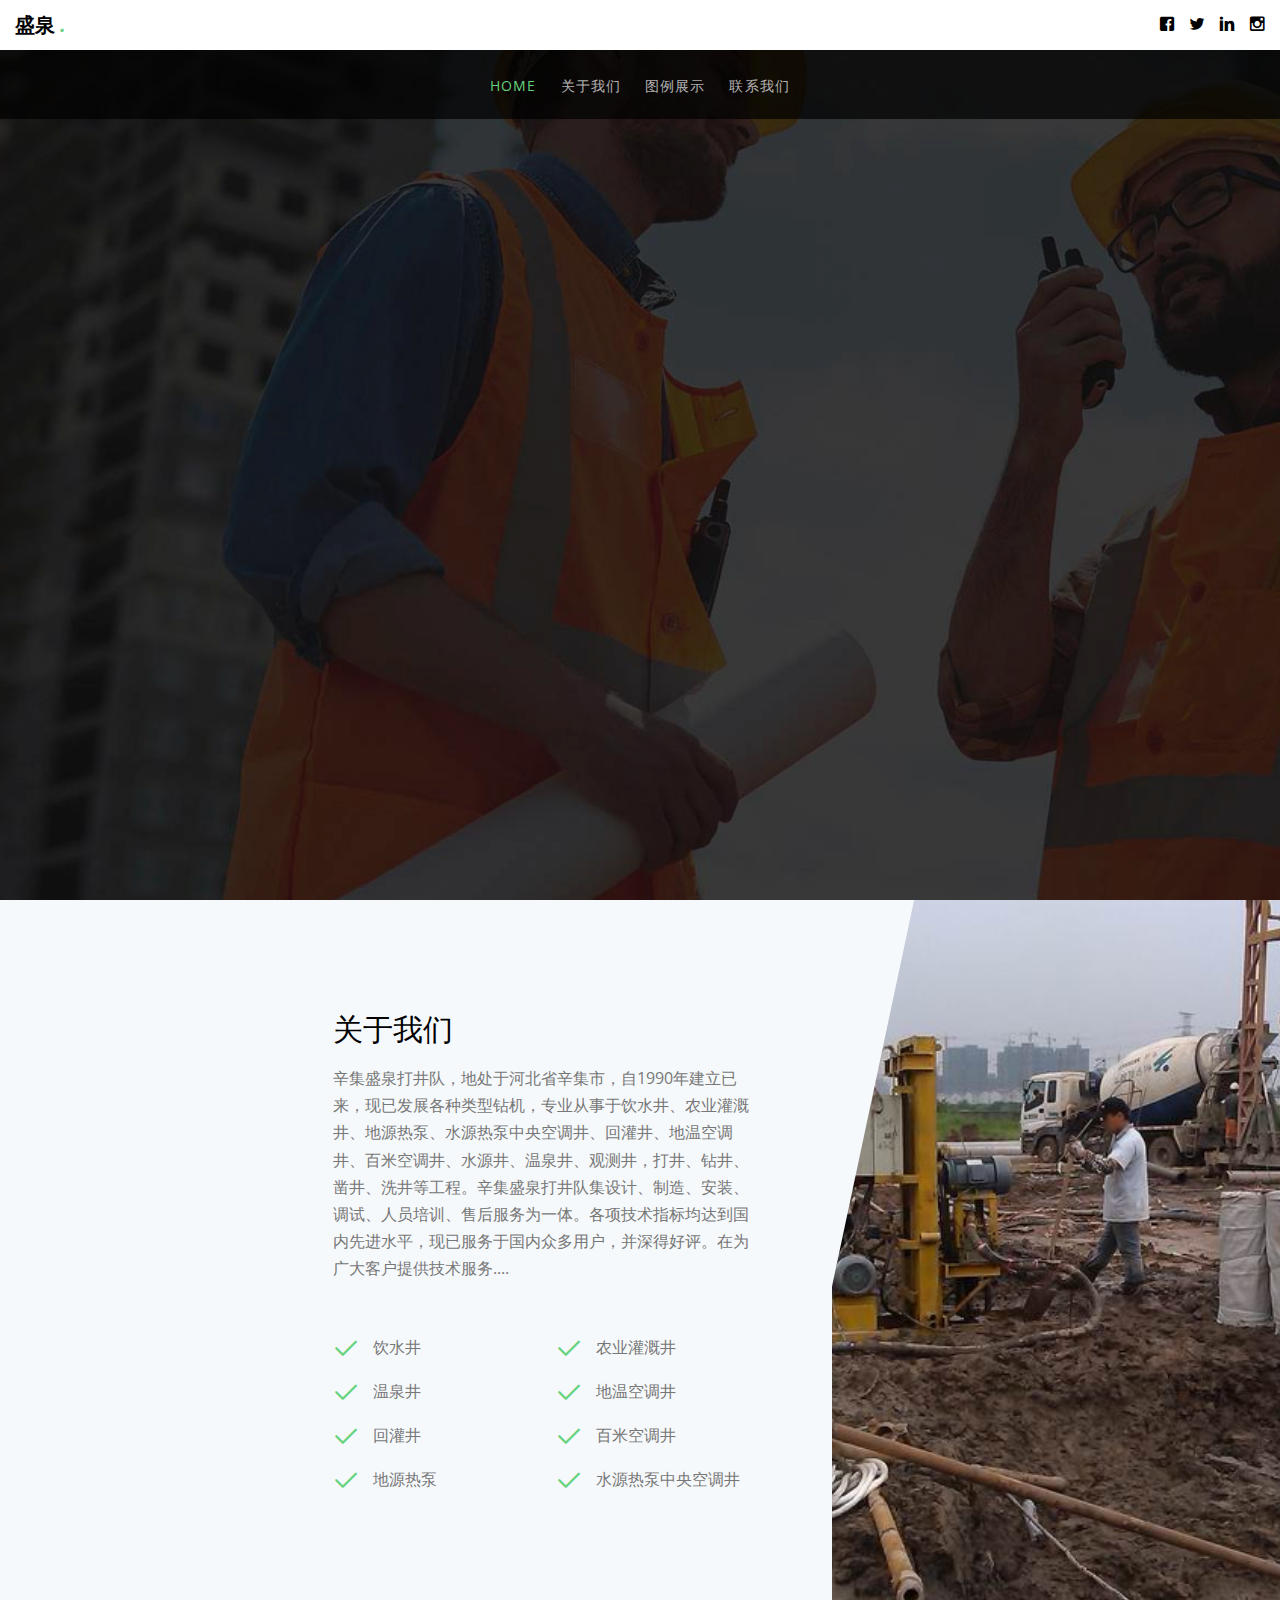
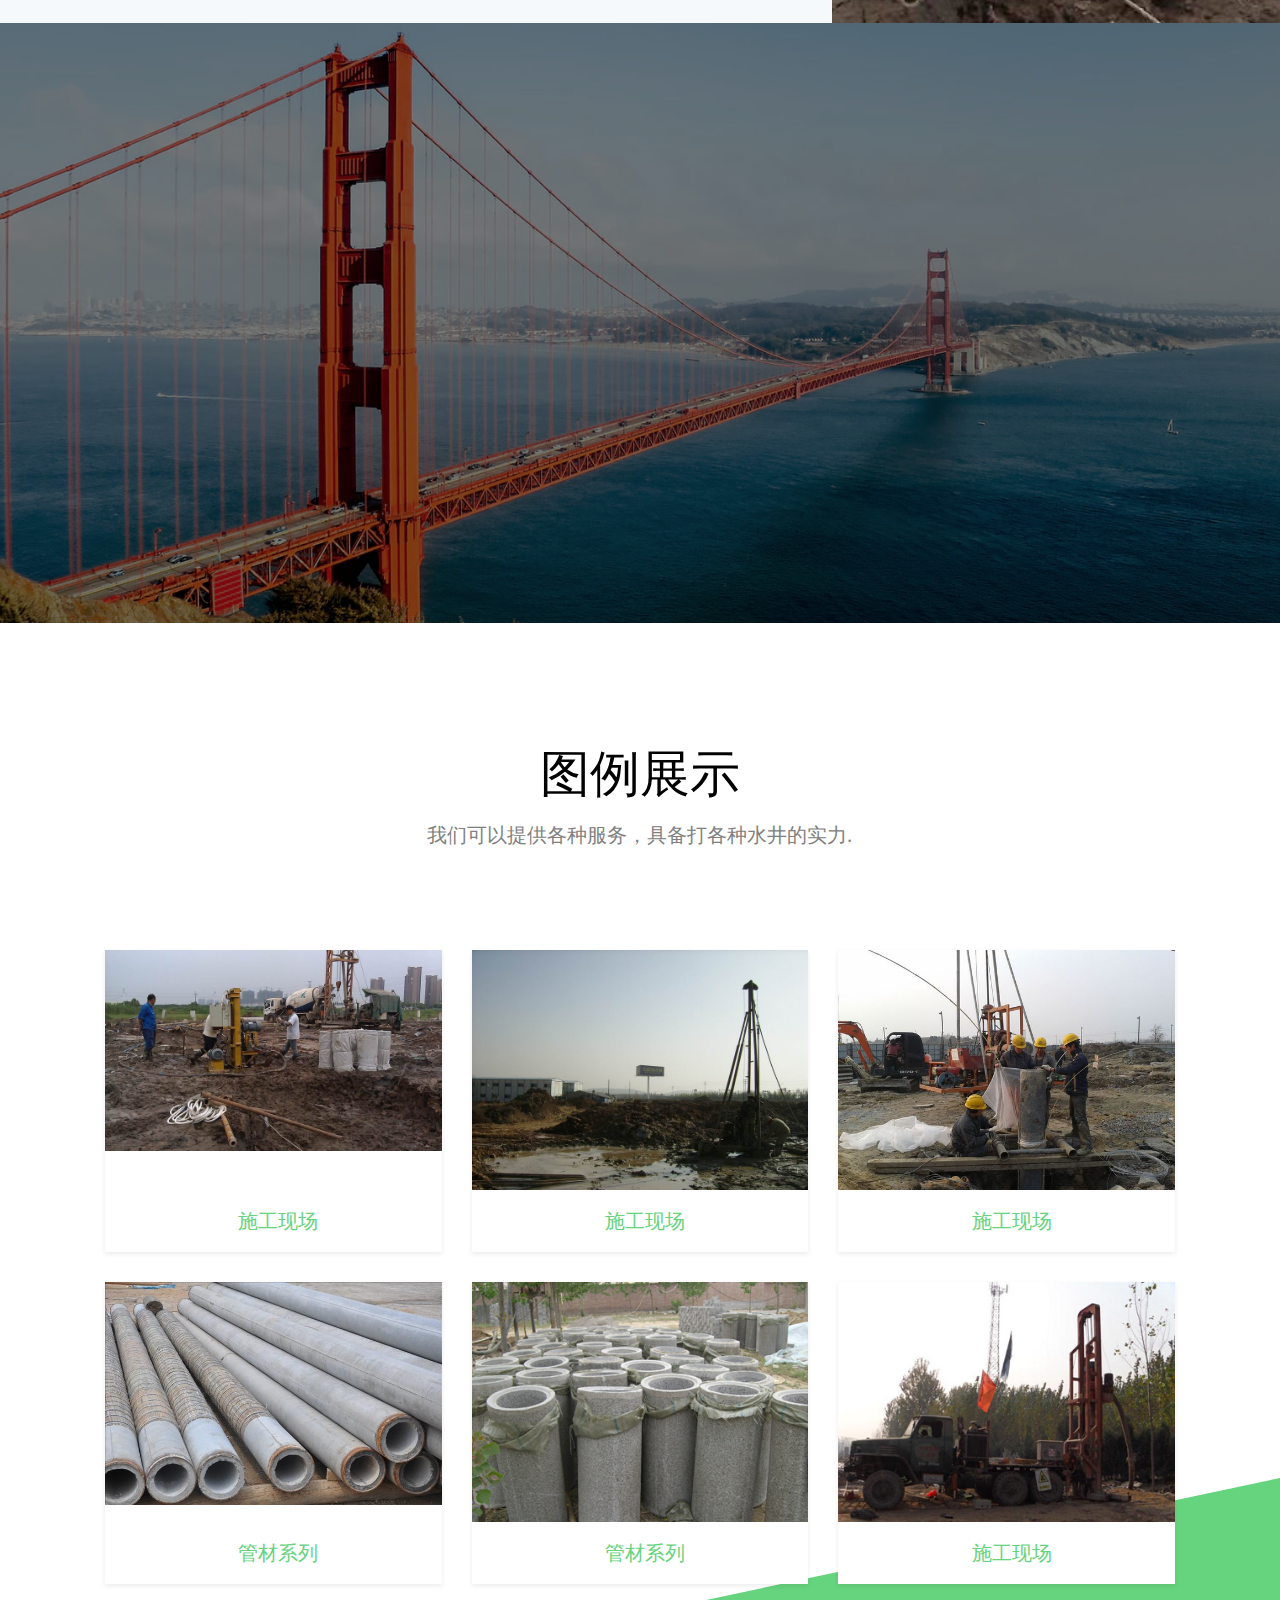
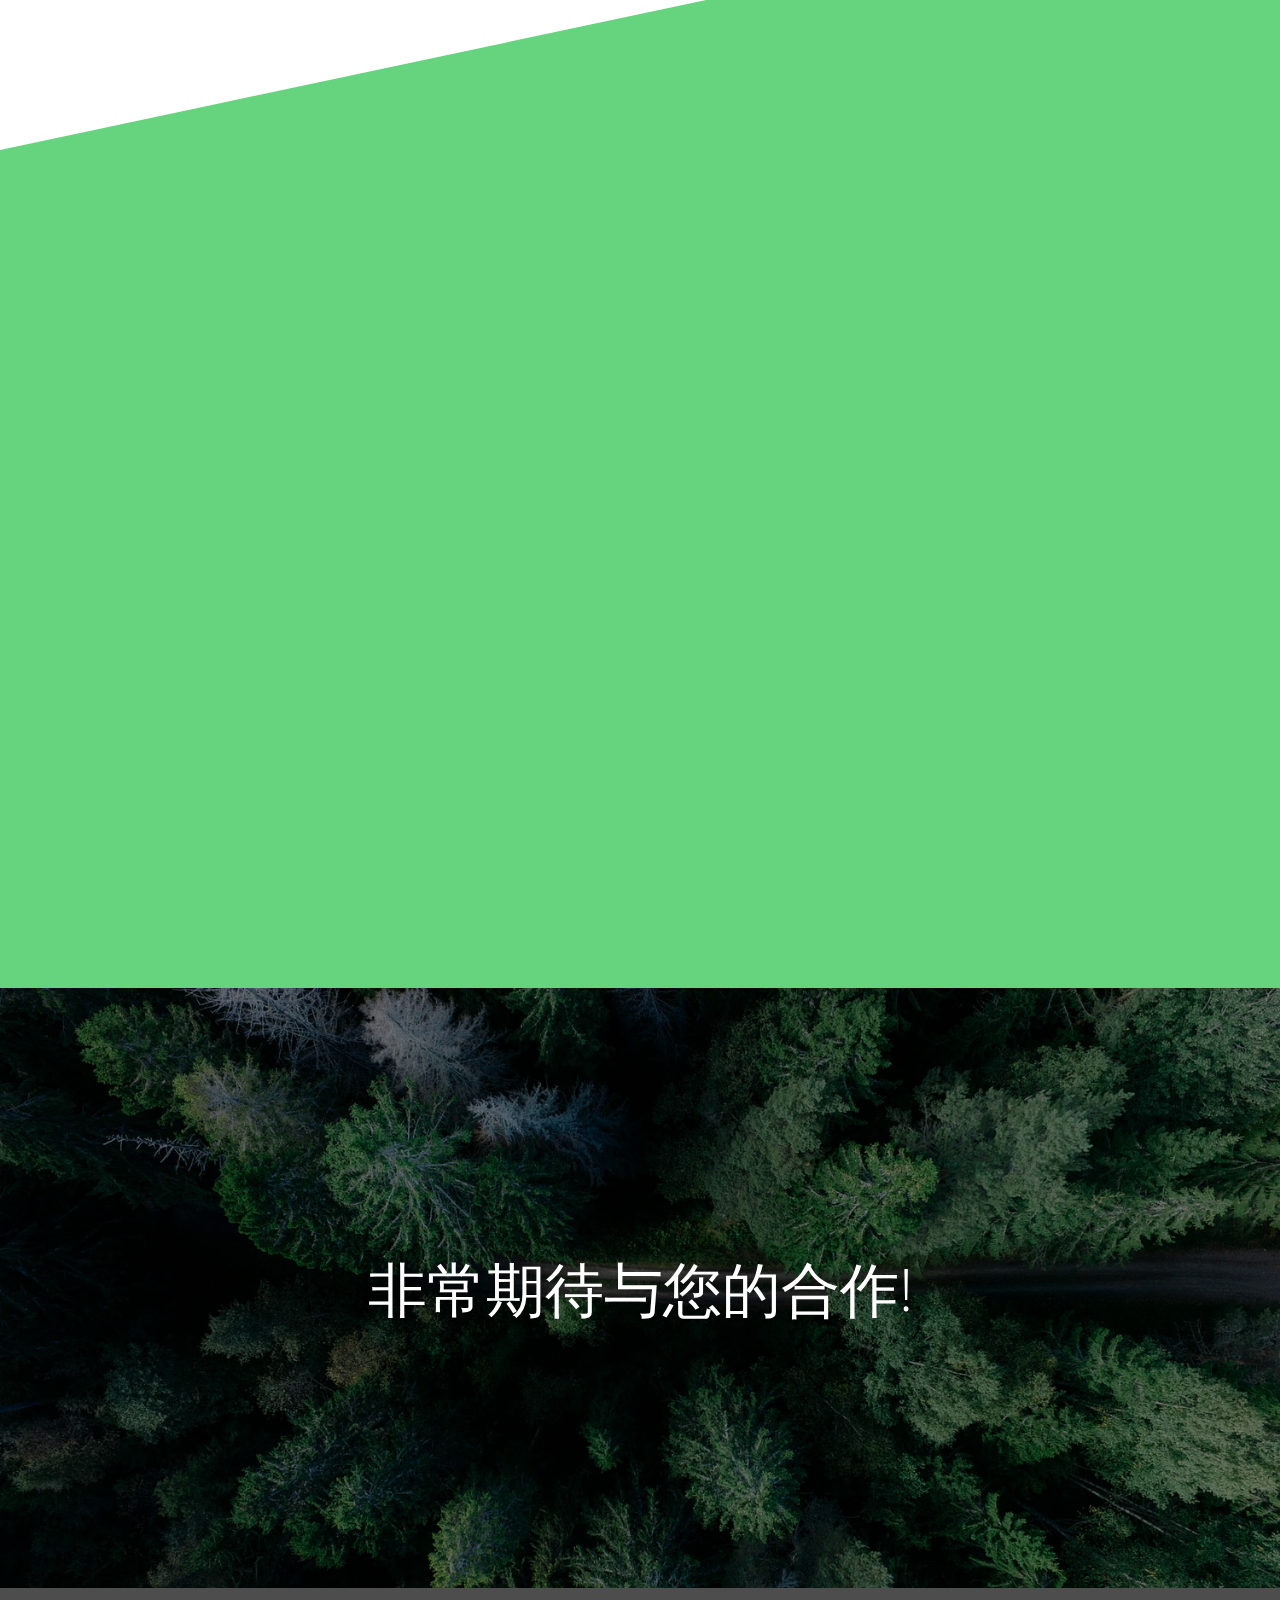
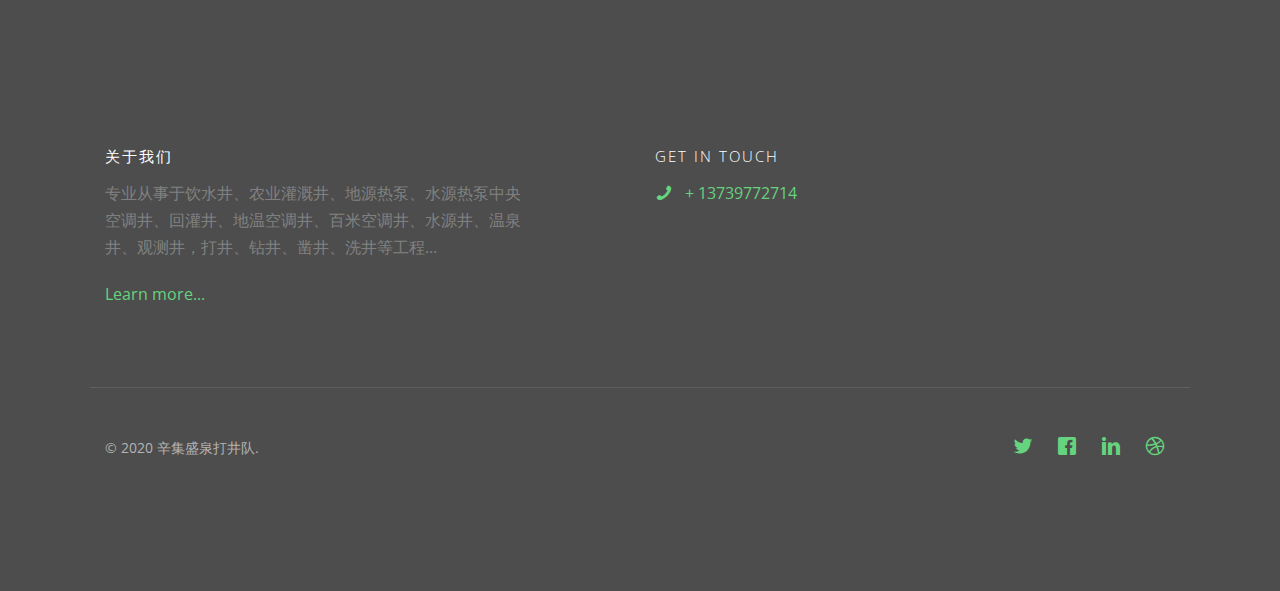
==== html/index.html @ f72467b2 "init project" ====
<!DOCTYPE HTML>
<!--
	Honest by FreeHTML5.co
	Twitter: http://twitter.com/fh5co
	URL: http://freehtml5.co
-->
<html>
<head>
    <meta charset="utf-8">
    <meta http-equiv="X-UA-Compatible" content="IE=edge">
    <title>盛泉打井队</title>
    <meta name="viewport" content="width=device-width, initial-scale=1">
    <meta name="description" content="Free HTML5 Website Template by FreeHTML5.co"/>
    <meta name="keywords"
          content="free website templates, free html5, free template, free bootstrap, free website template, html5, css3, mobile first, responsive"/>
    <meta name="author" content="FreeHTML5.co"/>
    <meta name="format-detection" content="telephone=yes"/>

    <!-- Facebook and Twitter integration -->
    <meta property="og:title" content=""/>
    <meta property="og:image" content=""/>
    <meta property="og:url" content=""/>
    <meta property="og:site_name" content=""/>
    <meta property="og:description" content=""/>
    <meta name="twitter:title" content=""/>
    <meta name="twitter:image" content=""/>
    <meta name="twitter:url" content=""/>
    <meta name="twitter:card" content=""/>

    <link href="https://fonts.googleapis.com/css?family=Open+Sans:300,400,700" rel="stylesheet">

    <!-- Animate.css -->
    <link rel="stylesheet" href="css/animate.css">
    <!-- Icomoon Icon Fonts-->
    <link rel="stylesheet" href="css/icomoon.css">
    <!-- Themify Icons-->
    <link rel="stylesheet" href="css/themify-icons.css">
    <!-- Bootstrap  -->
    <link rel="stylesheet" href="css/bootstrap.css">

    <!-- Magnific Popup -->
    <link rel="stylesheet" href="css/magnific-popup.css">

    <!-- Owl Carousel  -->
    <link rel="stylesheet" href="css/owl.carousel.min.css">
    <link rel="stylesheet" href="css/owl.theme.default.min.css">

    <!-- Theme style  -->
    <link rel="stylesheet" href="css/style.css">

    <!-- Modernizr JS -->
    <script src="js/modernizr-2.6.2.min.js"></script>
    <!-- FOR IE9 below -->
    <!--[if lt IE 9]>
    <script src="js/respond.min.js"></script>
    <![endif]-->

    <!-- Styleswitcher ( This style is for demo purposes only, you may delete this anytime. ) -->
    <link rel="stylesheet" id="theme-switch" href="css/style.css">
    <link rel="stylesheet" href="css/color-preset-option.css">
    <!-- END styleswitcher demo -->
</head>
<body>

<div class="gtco-loader"></div>

<div id="page">


    <div class="page-inner">

        <div id="head-top" style="position: absolute; width: 100%; top: 0; ">
            <div class="gtco-top">
                <div class="container-fluid">
                    <div class="row">
                        <div class="col-md-6 col-xs-6">
                            <div id="gtco-logo"><a href="index.html">盛泉 <em>.</em></a></div>
                        </div>
                        <div class="col-md-6 col-xs-6 social-icons">
                            <ul class="gtco-social-top">
                                <li><a href="#"><i class="icon-facebook"></i></a></li>
                                <li><a href="#"><i class="icon-twitter"></i></a></li>
                                <li><a href="#"><i class="icon-linkedin"></i></a></li>
                                <li><a href="#"><i class="icon-instagram"></i></a></li>
                            </ul>
                        </div>
                    </div>
                </div>
            </div>
            <nav class="gtco-nav sticky-banner" role="navigation">
                <div class="gtco-container">

                    <div class="row">
                        <div class="col-xs-12 text-center menu-1">
                            <ul>
                                <li class="active"><a href="index.html">Home</a></li>
                                <li class="has-dropdown">
                                    <a href="services.html">关于我们</a>
                                </li>
                                <li><a href="portfolio.html">图例展示</a></li>
                                <li><a href="contact.html">联系我们</a></li>
                            </ul>
                        </div>
                    </div>

                </div>
            </nav>
        </div>

        <header id="gtco-header" class="gtco-cover gtco-cover-md" role="banner"
                style="background-image: url(images/img_2.jpg)" data-stellar-background-ratio="0.5">
            <div class="overlay"></div>
            <div class="gtco-container">
                <div class="row row-mt-15em">
                    <div class="col-md-12 mt-text text-center animate-box" data-animate-effect="fadeInUp">
                        <h1>辛集盛泉打井队 <strong>薛先生 <a href="tel:13739772714">13739772714</a></strong></h1>
                        <h2>我们保证 <strong>品质至上 诚信致远 贴心的服务 合理的费用</strong></h2>
                        <div class="text-center"><a href="images/wx_1.png" class="btn btn-primary btn-lg image-popup">微信</a>
                        </div>
                    </div>
                </div>
            </div>
        </header>

        <div class="flex-section gtco-gray-bg">
            <div class="col-1">
                <div class="text">

                    <div class="row row-pb-sm">
                        <div class="col-md-12">
                            <h2>关于我们</h2>

                            <p>
                                辛集盛泉打井队，地处于河北省辛集市，自1990年建立已来，现已发展各种类型钻机，专业从事于饮水井、农业灌溉井、地源热泵、水源热泵中央空调井、回灌井、地温空调井、百米空调井、水源井、温泉井、观测井，打井、钻井、凿井、洗井等工程。辛集盛泉打井队集设计、制造、安装、调试、人员培训、售后服务为一体。各项技术指标均达到国内先进水平，现已服务于国内众多用户，并深得好评。在为广大客户提供技术服务....</p>
                        </div>
                    </div>
                    <div class="row">
                        <div class="col-md-6">
                            <ul class="check-li">
                                <li>饮水井</li>
                                <li>温泉井</li>
								<li>回灌井</li>
                                <li>地源热泵</li>
                            </ul>
                        </div>
                        <div class="col-md-6">
                            <ul class="check-li">
								<li>农业灌溉井</li>
                                <li>地温空调井</li>
                                <li>百米空调井</li>
                                <li>水源热泵中央空调井</li>
                            </ul>
                        </div>
                    </div>
                </div>
            </div>
            <div class="col-2 flex-img" style="background-image: url(images/dire_1.jpg);"></div>
        </div>

        <div class="gtco-cover gtco-cover-sm" style="background-image: url(images/img_bg_2.jpg)"
             data-stellar-background-ratio="0.5">
            <div class="overlay"></div>
            <div class="gtco-container text-center">
                <div class="display-t">
                    <div class="display-tc">
                        <h1 class="animate-box">始终坚持以诚信为重,提供优良服务</h1>
                    </div>
                </div>
            </div>
        </div>

        <div class="overflow-hid">
            <div class="gtco-section">
                <div class="gtco-container">
                    <div class="row">
                        <div class="col-md-8 col-md-offset-2 text-center gtco-heading">
                            <h2>图例展示</h2>
                            <p>我们可以提供各种服务，具备打各种水井的实力.</p>
                        </div>
                    </div>
                    <div class="row">

                        <div class="col-lg-4 col-md-4 col-sm-6">
                            <a href="#" class="gtco-card-item">
                                <figure>
                                    <div class="overlay"><i class="ti-plus"></i></div>
                                    <img src="images/dire_1.jpg" alt="Image" class="img-responsive">
                                </figure>
                                <div class="gtco-text">
                                    <h2>施工现场</h2>
                                </div>
                            </a>
                        </div>
                        <div class="col-lg-4 col-md-4 col-sm-6">
                            <a href="#" class="gtco-card-item">
                                <figure>
                                    <div class="overlay"><i class="ti-plus"></i></div>
                                    <img src="images/dire_2.jpg" alt="Image" class="img-responsive">
                                </figure>
                                <div class="gtco-text">
                                    <h2>施工现场</h2>
                                </div>
                            </a>
                        </div>
                        <div class="col-lg-4 col-md-4 col-sm-6">
                            <a href="#" class="gtco-card-item">
                                <figure>
                                    <div class="overlay"><i class="ti-plus"></i></div>
                                    <img src="images/dire_3.jpg" alt="Image" class="img-responsive">
                                </figure>
                                <div class="gtco-text">
                                    <h2>施工现场</h2>
                                </div>
                            </a>
                        </div>


                        <div class="col-lg-4 col-md-4 col-sm-6">
                            <a href="#" class="gtco-card-item">
                                <figure>
                                    <div class="overlay"><i class="ti-plus"></i></div>
                                    <img src="images/guancai_1.jpg" alt="Image" class="img-responsive">
                                </figure>
                                <div class="gtco-text">
                                    <h2>管材系列</h2>
                                </div>
                            </a>
                        </div>

                        <div class="col-lg-4 col-md-4 col-sm-6">
                            <a href="#" class="gtco-card-item">
                                <figure>
                                    <div class="overlay"><i class="ti-plus"></i></div>
                                    <img src="images/guancai_2.jpg" alt="Image" class="img-responsive">
                                </figure>
                                <div class="gtco-text">
                                    <h2>管材系列</h2>
                                </div>
                            </a>
                        </div>

                        <div class="col-lg-4 col-md-4 col-sm-6">
                            <a href="#" class="gtco-card-item">
                                <figure>
                                    <div class="overlay"><i class="ti-plus"></i></div>
                                    <img src="images/shebei_1.jpg" alt="Image" class="img-responsive">
                                </figure>
                                <div class="gtco-text">
                                    <h2>施工现场</h2>
                                </div>
                            </a>
                        </div>

                    </div>
                </div>
            </div>

            <div id="gtco-features">
                <div class="gtco-container">
                    <div class="row">
                        <div class="col-md-8 col-md-offset-2 text-center gtco-heading animate-box">
                            <h2>合作流程</h2>
                            <p>我们是如何进行合作的，我们的工作流程.</p>
                        </div>
                    </div>
                    <div class="row">
                        <div class="col-md-3 col-sm-6">
                            <div class="feature-center animate-box" data-animate-effect="fadeIn">
							<span class="icon">
								<i>1</i>
							</span>
                                <h3>细谈打井要求</h3>
                                <p>详商 打井深度、工程报价、工作周期等一系列打井细节内容.</p>
                            </div>
                        </div>
                        <div class="col-md-3 col-sm-6">
                            <div class="feature-center animate-box" data-animate-effect="fadeIn">
							<span class="icon">
								<i>2</i>
							</span>
                                <h3>签署合同</h3>
                                <p>确定合作，双方签署合同，保障双方合法权益，协商合作定金.</p>
                            </div>
                        </div>
                        <div class="col-md-3 col-sm-6">
                            <div class="feature-center animate-box" data-animate-effect="fadeIn">
							<span class="icon">
								<i>3</i>
							</span>
                                <h3>打井施工</h3>
                                <p>以最快的速度进入施工现场进行施工，保质保量的按时交付工程.</p>
                            </div>
                        </div>
                        <div class="col-md-3 col-sm-6">
                            <div class="feature-center animate-box" data-animate-effect="fadeIn">
							<span class="icon">
								<i>4</i>
							</span>
                                <h3>完成施工</h3>
                                <p>水井交付，保证正常出水无任何问题后，交付工程尾款.</p>
                            </div>
                        </div>


                    </div>
                </div>
            </div>
        </div>


        <div class="gtco-cover gtco-cover-sm" style="background-image: url(images/img_bg_1.jpg)"
             data-stellar-background-ratio="0.5">
            <div class="overlay"></div>
            <div class="gtco-container text-center">
                <div class="display-t">
                    <div class="display-tc">
                        <h1>非常期待与您的合作!</h1>
                    </div>
                </div>
            </div>
        </div>

        <!--	<div id="gtco-counter" class="gtco-section">-->
        <!--		<div class="gtco-container">-->

        <!--			<div class="row">-->
        <!--				<div class="col-md-8 col-md-offset-2 text-center gtco-heading animate-box">-->
        <!--					<h2>Facts</h2>-->
        <!--					<p>Dignissimos asperiores vitae velit veniam totam fuga molestias accusamus alias autem provident. Odit ab aliquam dolor eius.</p>-->
        <!--				</div>-->
        <!--			</div>-->

        <!--			<div class="row">-->
        <!--				-->
        <!--				<div class="col-md-3 col-sm-6 animate-box" data-animate-effect="fadeInUp">-->
        <!--					<div class="feature-center">-->
        <!--						<span class="counter js-counter" data-from="0" data-to="196" data-speed="5000" data-refresh-interval="50">1</span>-->
        <!--						<span class="counter-label">Clients</span>-->

        <!--					</div>-->
        <!--				</div>-->
        <!--				<div class="col-md-3 col-sm-6 animate-box" data-animate-effect="fadeInUp">-->
        <!--					<div class="feature-center">-->
        <!--						<span class="counter js-counter" data-from="0" data-to="97" data-speed="5000" data-refresh-interval="50">1</span>-->
        <!--						<span class="counter-label">Projects</span>-->
        <!--					</div>-->
        <!--				</div>-->
        <!--				<div class="col-md-3 col-sm-6 animate-box" data-animate-effect="fadeInUp">-->
        <!--					<div class="feature-center">-->
        <!--						<span class="counter js-counter" data-from="0" data-to="12402" data-speed="5000" data-refresh-interval="50">1</span>-->
        <!--						<span class="counter-label">Coffee</span>-->
        <!--					</div>-->
        <!--				</div>-->
        <!--				<div class="col-md-3 col-sm-6 animate-box" data-animate-effect="fadeInUp">-->
        <!--					<div class="feature-center">-->
        <!--						<span class="counter js-counter" data-from="0" data-to="12202" data-speed="5000" data-refresh-interval="50">1</span>-->
        <!--						<span class="counter-label">Line of codes</span>-->

        <!--					</div>-->
        <!--				</div>-->
        <!--					-->
        <!--			</div>-->
        <!--		</div>-->
        <!--	</div>-->


        <footer id="gtco-footer" role="contentinfo">
            <div class="gtco-container">
                <div class="row row-p	b-md">

                    <div class="col-md-5">
                        <div class="gtco-widget">
                            <h3>关于我们</h3>
                            <p>专业从事于饮水井、农业灌溉井、地源热泵、水源热泵中央空调井、回灌井、地温空调井、百米空调井、水源井、温泉井、观测井，打井、钻井、凿井、洗井等工程...</p>
                            <p><a href="./services.html">Learn more...</a></p>
                        </div>
                    </div>

                    <div class="col-md-5 col-md-push-1">
                        <div class="gtco-widget">
                            <h3>Get In Touch</h3>
                            <ul class="gtco-quick-contact">
                                <li><a href="tel:13739772714"><i class="icon-phone"></i> + 13739772714</a></li>
                            </ul>
                        </div>
                    </div>

                </div>

                <div class="row copyright">
                    <div class="col-md-12">
                        <p class="pull-left">
                            <small class="block">&copy; 2020 辛集盛泉打井队.</small>
                            <!--
                                                    <small class="block">Designed by <a href="http://freehtml5.co/" target="_blank">FreeHTML5.co</a> Demo Images: <a href="http://unsplash.com/" target="_blank">Unsplash</a></small>
                            -->
                        </p>
                        <p class="pull-right">
                        <ul class="gtco-social-icons pull-right">
                            <li><a href="#"><i class="icon-twitter"></i></a></li>
                            <li><a href="#"><i class="icon-facebook"></i></a></li>
                            <li><a href="#"><i class="icon-linkedin"></i></a></li>
                            <li><a href="#"><i class="icon-dribbble"></i></a></li>
                        </ul>
                        </p>
                    </div>
                </div>

            </div>
        </footer>
    </div>

</div>

<div class="gototop js-top">
    <a href="#" class="js-gotop"><i class="icon-arrow-up"></i></a>
</div>

<!-- jQuery -->
<script src="js/jquery.min.js"></script>
<!-- jQuery Easing -->
<script src="js/jquery.easing.1.3.js"></script>
<!-- Bootstrap -->
<script src="js/bootstrap.min.js"></script>
<!-- Waypoints -->
<script src="js/jquery.waypoints.min.js"></script>
<script src="js/sticky.js"></script>
<!-- Carousel -->
<script src="js/owl.carousel.min.js"></script>
<!-- countTo -->
<script src="js/jquery.countTo.js"></script>

<!-- Stellar Parallax -->
<script src="js/jquery.stellar.min.js"></script>

<!-- Magnific Popup -->
<script src="js/jquery.magnific-popup.min.js"></script>
<script src="js/magnific-popup-options.js"></script>

<!-- jQuery Validate -->
<script src="js/jquery.validate.min.js"></script>

<!-- Main -->
<script src="js/main.js"></script>

<!-- For demo purposes Only ( You may delete this anytime :-) -->
<!--	<div id="colour-variations">-->
<!--		<a class="option-toggle"><i class="icon-cog"></i></a>-->
<!--		<h3>Preset Colors</h3>-->
<!--		<ul class="one-color">-->
<!--			<li>-->
<!--				<a href="javascript: void(0);" data-theme="style">-->
<!--					<span style="background: #7ED321;"></span>-->
<!--				</a>-->
<!--			</li>-->
<!--			<li>-->
<!--				<a href="javascript: void(0);" data-theme="style-2">-->
<!--					<span style="background: #FA4659;"></span>-->
<!--				</a>-->
<!--			</li>-->
<!--			<li>-->
<!--				<a href="javascript: void(0);" data-theme="style-3">-->
<!--					<span style="background: #AA62E5;"></span>-->
<!--				</a>-->
<!--			</li>-->
<!--			<li>-->
<!--				<a href="javascript: void(0);" data-theme="style-4">-->
<!--					<span style="background: #E5CF62;"></span>-->
<!--				</a>-->
<!--			</li>-->
<!--			<li>-->
<!--				<a href="javascript: void(0);" data-theme="style-5">-->
<!--					<span style="background: #F99646;"></span>-->
<!--				</a>-->
<!--			</li>-->
<!--			<li>-->
<!--				<a href="javascript: void(0);" data-theme="style-6">-->
<!--					<span style="background: #41BEF4;"></span>-->
<!--				</a>-->
<!--			</li>-->
<!--		</ul>-->
<!--	</div>-->
<script src="js/jquery.style.switcher.js"></script>
<script>
	$(function() {
		$('#colour-variations ul').styleSwitcher({
			defaultThemeId : 'theme-switch',
			hasPreview : false,
			cookie : {
				expires : 30,
				isManagingLoad : true
			}
		});
		$('.option-toggle').click(function() {
			$('#colour-variations').toggleClass('sleep');
		});
	});
</script>
<!-- End demo purposes only -->

</body>
</html>
---- html/css/icomoon.css ----
@font-face {
  font-family: 'icomoon';
  src:  url('../fonts/icomoon/icomoon.eot?6iuir');
  src:  url('../fonts/icomoon/icomoon.eot?6iuir#iefix') format('embedded-opentype'),
    url('../fonts/icomoon/icomoon.ttf?6iuir') format('truetype'),
    url('../fonts/icomoon/icomoon.woff?6iuir') format('woff'),
    url('../fonts/icomoon/icomoon.svg?6iuir#icomoon') format('svg');
  font-weight: normal;
  font-style: normal;
}

[class^="icon-"], [class*=" icon-"] {
  /* use !important to prevent issues with browser extensions that change fonts */
  font-family: 'icomoon' !important;
  speak: none;
  font-style: normal;
  font-weight: normal;
  font-variant: normal;
  text-transform: none;
  line-height: 1;

  /* Better Font Rendering =========== */
  -webkit-font-smoothing: antialiased;
  -moz-osx-font-smoothing: grayscale;
}

.icon-eye:before {
  content: "\e000";
}
.icon-paper-clip:before {
  content: "\e001";
}
.icon-mail:before {
  content: "\e002";
}
.icon-toggle:before {
  content: "\e003";
}
.icon-layout:before {
  content: "\e004";
}
.icon-link:before {
  content: "\e005";
}
.icon-bell:before {
  content: "\e006";
}
.icon-lock:before {
  content: "\e007";
}
.icon-unlock:before {
  content: "\e008";
}
.icon-ribbon:before {
  content: "\e009";
}
.icon-image:before {
  content: "\e010";
}
.icon-signal:before {
  content: "\e011";
}
.icon-target:before {
  content: "\e012";
}
.icon-clipboard:before {
  content: "\e013";
}
.icon-clock:before {
  content: "\e014";
}
.icon-watch:before {
  content: "\e015";
}
.icon-air-play:before {
  content: "\e016";
}
.icon-camera:before {
  content: "\e017";
}
.icon-video:before {
  content: "\e018";
}
.icon-disc:before {
  content: "\e019";
}
.icon-printer:before {
  content: "\e020";
}
.icon-monitor:before {
  content: "\e021";
}
.icon-server:before {
  content: "\e022";
}
.icon-cog:before {
  content: "\e023";
}
.icon-heart:before {
  content: "\e024";
}
.icon-paragraph:before {
  content: "\e025";
}
.icon-align-justify:before {
  content: "\e026";
}
.icon-align-left:before {
  content: "\e027";
}
.icon-align-center:before {
  content: "\e028";
}
.icon-align-right:before {
  content: "\e029";
}
.icon-book:before {
  content: "\e030";
}
.icon-layers:before {
  content: "\e031";
}
.icon-stack:before {
  content: "\e032";
}
.icon-stack-2:before {
  content: "\e033";
}
.icon-paper:before {
  content: "\e034";
}
.icon-paper-stack:before {
  content: "\e035";
}
.icon-search:before {
  content: "\e036";
}
.icon-zoom-in:before {
  content: "\e037";
}
.icon-zoom-out:before {
  content: "\e038";
}
.icon-reply:before {
  content: "\e039";
}
.icon-circle-plus:before {
  content: "\e040";
}
.icon-circle-minus:before {
  content: "\e041";
}
.icon-circle-check:before {
  content: "\e042";
}
.icon-circle-cross:before {
  content: "\e043";
}
.icon-square-plus:before {
  content: "\e044";
}
.icon-square-minus:before {
  content: "\e045";
}
.icon-square-check:before {
  content: "\e046";
}
.icon-square-cross:before {
  content: "\e047";
}
.icon-microphone:before {
  content: "\e048";
}
.icon-record:before {
  content: "\e049";
}
.icon-skip-back:before {
  content: "\e050";
}
.icon-rewind:before {
  content: "\e051";
}
.icon-play:before {
  content: "\e052";
}
.icon-pause:before {
  content: "\e053";
}
.icon-stop:before {
  content: "\e054";
}
.icon-fast-forward:before {
  content: "\e055";
}
.icon-skip-forward:before {
  content: "\e056";
}
.icon-shuffle:before {
  content: "\e057";
}
.icon-repeat:before {
  content: "\e058";
}
.icon-folder:before {
  content: "\e059";
}
.icon-umbrella:before {
  content: "\e060";
}
.icon-moon:before {
  content: "\e061";
}
.icon-thermometer:before {
  content: "\e062";
}
.icon-drop:before {
  content: "\e063";
}
.icon-sun:before {
  content: "\e064";
}
.icon-cloud:before {
  content: "\e065";
}
.icon-cloud-upload:before {
  content: "\e066";
}
.icon-cloud-download:before {
  content: "\e067";
}
.icon-upload:before {
  content: "\e068";
}
.icon-download:before {
  content: "\e069";
}
.icon-location:before {
  content: "\e070";
}
.icon-location-2:before {
  content: "\e071";
}
.icon-map:before {
  content: "\e072";
}
.icon-battery:before {
  content: "\e073";
}
.icon-head:before {
  content: "\e074";
}
.icon-briefcase:before {
  content: "\e075";
}
.icon-speech-bubble:before {
  content: "\e076";
}
.icon-anchor:before {
  content: "\e077";
}
.icon-globe:before {
  content: "\e078";
}
.icon-box:before {
  content: "\e079";
}
.icon-reload:before {
  content: "\e080";
}
.icon-share:before {
  content: "\e081";
}
.icon-marquee:before {
  content: "\e082";
}
.icon-marquee-plus:before {
  content: "\e083";
}
.icon-marquee-minus:before {
  content: "\e084";
}
.icon-tag:before {
  content: "\e085";
}
.icon-power:before {
  content: "\e086";
}
.icon-command:before {
  content: "\e087";
}
.icon-alt:before {
  content: "\e088";
}
.icon-esc:before {
  content: "\e089";
}
.icon-bar-graph:before {
  content: "\e090";
}
.icon-bar-graph-2:before {
  content: "\e091";
}
.icon-pie-graph:before {
  content: "\e092";
}
.icon-star:before {
  content: "\e093";
}
.icon-arrow-left:before {
  content: "\e094";
}
.icon-arrow-right:before {
  content: "\e095";
}
.icon-arrow-up:before {
  content: "\e096";
}
.icon-arrow-down:before {
  content: "\e097";
}
.icon-volume:before {
  content: "\e098";
}
.icon-mute:before {
  content: "\e099";
}
.icon-content-right:before {
  content: "\e100";
}
.icon-content-left:before {
  content: "\e101";
}
.icon-grid:before {
  content: "\e102";
}
.icon-grid-2:before {
  content: "\e103";
}
.icon-columns:before {
  content: "\e104";
}
.icon-loader:before {
  content: "\e105";
}
.icon-bag:before {
  content: "\e106";
}
.icon-ban:before {
  content: "\e107";
}
.icon-flag:before {
  content: "\e108";
}
.icon-trash:before {
  content: "\e109";
}
.icon-expand:before {
  content: "\e110";
}
.icon-contract:before {
  content: "\e111";
}
.icon-maximize:before {
  content: "\e112";
}
.icon-minimize:before {
  content: "\e113";
}
.icon-plus:before {
  content: "\e114";
}
.icon-minus:before {
  content: "\e115";
}
.icon-check:before {
  content: "\e116";
}
.icon-cross:before {
  content: "\e117";
}
.icon-move:before {
  content: "\e118";
}
.icon-delete:before {
  content: "\e119";
}
.icon-menu:before {
  content: "\e120";
}
.icon-archive:before {
  content: "\e121";
}
.icon-inbox:before {
  content: "\e122";
}
.icon-outbox:before {
  content: "\e123";
}
.icon-file:before {
  content: "\e124";
}
.icon-file-add:before {
  content: "\e125";
}
.icon-file-subtract:before {
  content: "\e126";
}
.icon-help:before {
  content: "\e127";
}
.icon-open:before {
  content: "\e128";
}
.icon-ellipsis:before {
  content: "\e129";
}
.icon-add-to-list:before {
  content: "\e900";
}
.icon-classic-computer:before {
  content: "\e901";
}
.icon-controller-fast-backward:before {
  content: "\e902";
}
.icon-creative-commons-attribution:before {
  content: "\e903";
}
.icon-creative-commons-noderivs:before {
  content: "\e904";
}
.icon-creative-commons-noncommercial-eu:before {
  content: "\e905";
}
.icon-creative-commons-noncommercial-us:before {
  content: "\e906";
}
.icon-creative-commons-public-domain:before {
  content: "\e907";
}
.icon-creative-commons-remix:before {
  content: "\e908";
}
.icon-creative-commons-share:before {
  content: "\e909";
}
.icon-creative-commons-sharealike:before {
  content: "\e90a";
}
.icon-creative-commons:before {
  content: "\e90b";
}
.icon-document-landscape:before {
  content: "\e90c";
}
.icon-remove-user:before {
  content: "\e90d";
}
.icon-warning:before {
  content: "\e90e";
}
.icon-arrow-bold-down:before {
  content: "\e90f";
}
.icon-arrow-bold-left:before {
  content: "\e910";
}
.icon-arrow-bold-right:before {
  content: "\e911";
}
.icon-arrow-bold-up:before {
  content: "\e912";
}
.icon-arrow-down2:before {
  content: "\e913";
}
.icon-arrow-left2:before {
  content: "\e914";
}
.icon-arrow-long-down:before {
  content: "\e915";
}
.icon-arrow-long-left:before {
  content: "\e916";
}
.icon-arrow-long-right:before {
  content: "\e917";
}
.icon-arrow-long-up:before {
  content: "\e918";
}
.icon-arrow-right2:before {
  content: "\e919";
}
.icon-arrow-up2:before {
  content: "\e91a";
}
.icon-arrow-with-circle-down:before {
  content: "\e91b";
}
.icon-arrow-with-circle-left:before {
  content: "\e91c";
}
.icon-arrow-with-circle-right:before {
  content: "\e91d";
}
.icon-arrow-with-circle-up:before {
  content: "\e91e";
}
.icon-bookmark:before {
  content: "\e91f";
}
.icon-bookmarks:before {
  content: "\e920";
}
.icon-chevron-down:before {
  content: "\e921";
}
.icon-chevron-left:before {
  content: "\e922";
}
.icon-chevron-right:before {
  content: "\e923";
}
.icon-chevron-small-down:before {
  content: "\e924";
}
.icon-chevron-small-left:before {
  content: "\e925";
}
.icon-chevron-small-right:before {
  content: "\e926";
}
.icon-chevron-small-up:before {
  content: "\e927";
}
.icon-chevron-thin-down:before {
  content: "\e928";
}
.icon-chevron-thin-left:before {
  content: "\e929";
}
.icon-chevron-thin-right:before {
  content: "\e92a";
}
.icon-chevron-thin-up:before {
  content: "\e92b";
}
.icon-chevron-up:before {
  content: "\e92c";
}
.icon-chevron-with-circle-down:before {
  content: "\e92d";
}
.icon-chevron-with-circle-left:before {
  content: "\e92e";
}
.icon-chevron-with-circle-right:before {
  content: "\e92f";
}
.icon-chevron-with-circle-up:before {
  content: "\e930";
}
.icon-cloud2:before {
  content: "\e931";
}
.icon-controller-fast-forward:before {
  content: "\e932";
}
.icon-controller-jump-to-start:before {
  content: "\e933";
}
.icon-controller-next:before {
  content: "\e934";
}
.icon-controller-paus:before {
  content: "\e935";
}
.icon-controller-play:before {
  content: "\e936";
}
.icon-controller-record:before {
  content: "\e937";
}
.icon-controller-stop:before {
  content: "\e938";
}
.icon-controller-volume:before {
  content: "\e939";
}
.icon-dot-single:before {
  content: "\e93a";
}
.icon-dots-three-horizontal:before {
  content: "\e93b";
}
.icon-dots-three-vertical:before {
  content: "\e93c";
}
.icon-dots-two-horizontal:before {
  content: "\e93d";
}
.icon-dots-two-vertical:before {
  content: "\e93e";
}
.icon-download2:before {
  content: "\e93f";
}
.icon-emoji-flirt:before {
  content: "\e940";
}
.icon-flow-branch:before {
  content: "\e941";
}
.icon-flow-cascade:before {
  content: "\e942";
}
.icon-flow-line:before {
  content: "\e943";
}
.icon-flow-parallel:before {
  content: "\e944";
}
.icon-flow-tree:before {
  content: "\e945";
}
.icon-install:before {
  content: "\e946";
}
.icon-layers2:before {
  content: "\e947";
}
.icon-open-book:before {
  content: "\e948";
}
.icon-resize-100:before {
  content: "\e949";
}
.icon-resize-full-screen:before {
  content: "\e94a";
}
.icon-save:before {
  content: "\e94b";
}
.icon-select-arrows:before {
  content: "\e94c";
}
.icon-sound-mute:before {
  content: "\e94d";
}
.icon-sound:before {
  content: "\e94e";
}
.icon-trash2:before {
  content: "\e94f";
}
.icon-triangle-down:before {
  content: "\e950";
}
.icon-triangle-left:before {
  content: "\e951";
}
.icon-triangle-right:before {
  content: "\e952";
}
.icon-triangle-up:before {
  content: "\e953";
}
.icon-uninstall:before {
  content: "\e954";
}
.icon-upload-to-cloud:before {
  content: "\e955";
}
.icon-upload2:before {
  content: "\e956";
}
.icon-add-user:before {
  content: "\e957";
}
.icon-address:before {
  content: "\e958";
}
.icon-adjust:before {
  content: "\e959";
}
.icon-air:before {
  content: "\e95a";
}
.icon-aircraft-landing:before {
  content: "\e95b";
}
.icon-aircraft-take-off:before {
  content: "\e95c";
}
.icon-aircraft:before {
  content: "\e95d";
}
.icon-align-bottom:before {
  content: "\e95e";
}
.icon-align-horizontal-middle:before {
  content: "\e95f";
}
.icon-align-left2:before {
  content: "\e960";
}
.icon-align-right2:before {
  content: "\e961";
}
.icon-align-top:before {
  content: "\e962";
}
.icon-align-vertical-middle:before {
  content: "\e963";
}
.icon-archive2:before {
  content: "\e964";
}
.icon-area-graph:before {
  content: "\e965";
}
.icon-attachment:before {
  content: "\e966";
}
.icon-awareness-ribbon:before {
  content: "\e967";
}
.icon-back-in-time:before {
  content: "\e968";
}
.icon-back:before {
  content: "\e969";
}
.icon-bar-graph2:before {
  content: "\e96a";
}
.icon-battery2:before {
  content: "\e96b";
}
.icon-beamed-note:before {
  content: "\e96c";
}
.icon-bell2:before {
  content: "\e96d";
}
.icon-blackboard:before {
  content: "\e96e";
}
.icon-block:before {
  content: "\e96f";
}
.icon-book2:before {
  content: "\e970";
}
.icon-bowl:before {
  content: "\e971";
}
.icon-box2:before {
  content: "\e972";
}
.icon-briefcase2:before {
  content: "\e973";
}
.icon-browser:before {
  content: "\e974";
}
.icon-brush:before {
  content: "\e975";
}
.icon-bucket:before {
  content: "\e976";
}
.icon-cake:before {
  content: "\e977";
}
.icon-calculator:before {
  content: "\e978";
}
.icon-calendar:before {
  content: "\e979";
}
.icon-camera2:before {
  content: "\e97a";
}
.icon-ccw:before {
  content: "\e97b";
}
.icon-chat:before {
  content: "\e97c";
}
.icon-check2:before {
  content: "\e97d";
}
.icon-circle-with-cross:before {
  content: "\e97e";
}
.icon-circle-with-minus:before {
  content: "\e97f";
}
.icon-circle-with-plus:before {
  content: "\e980";
}
.icon-circle:before {
  content: "\e981";
}
.icon-circular-graph:before {
  content: "\e982";
}
.icon-clapperboard:before {
  content: "\e983";
}
.icon-clipboard2:before {
  content: "\e984";
}
.icon-clock2:before {
  content: "\e985";
}
.icon-code:before {
  content: "\e986";
}
.icon-cog2:before {
  content: "\e987";
}
.icon-colours:before {
  content: "\e988";
}
.icon-compass:before {
  content: "\e989";
}
.icon-copy:before {
  content: "\e98a";
}
.icon-credit-card:before {
  content: "\e98b";
}
.icon-credit:before {
  content: "\e98c";
}
.icon-cross2:before {
  content: "\e98d";
}
.icon-cup:before {
  content: "\e98e";
}
.icon-cw:before {
  content: "\e98f";
}
.icon-cycle:before {
  content: "\e990";
}
.icon-database:before {
  content: "\e991";
}
.icon-dial-pad:before {
  content: "\e992";
}
.icon-direction:before {
  content: "\e993";
}
.icon-document:before {
  content: "\e994";
}
.icon-documents:before {
  content: "\e995";
}
.icon-drink:before {
  content: "\e996";
}
.icon-drive:before {
  content: "\e997";
}
.icon-drop2:before {
  content: "\e998";
}
.icon-edit:before {
  content: "\e999";
}
.icon-email:before {
  content: "\e99a";
}
.icon-emoji-happy:before {
  content: "\e99b";
}
.icon-emoji-neutral:before {
  content: "\e99c";
}
.icon-emoji-sad:before {
  content: "\e99d";
}
.icon-erase:before {
  content: "\e99e";
}
.icon-eraser:before {
  content: "\e99f";
}
.icon-export:before {
  content: "\e9a0";
}
.icon-eye2:before {
  content: "\e9a1";
}
.icon-feather:before {
  content: "\e9a2";
}
.icon-flag2:before {
  content: "\e9a3";
}
.icon-flash:before {
  content: "\e9a4";
}
.icon-flashlight:before {
  content: "\e9a5";
}
.icon-flat-brush:before {
  content: "\e9a6";
}
.icon-folder-images:before {
  content: "\e9a7";
}
.icon-folder-music:before {
  content: "\e9a8";
}
.icon-folder-video:before {
  content: "\e9a9";
}
.icon-folder2:before {
  content: "\e9aa";
}
.icon-forward:before {
  content: "\e9ab";
}
.icon-funnel:before {
  content: "\e9ac";
}
.icon-game-controller:before {
  content: "\e9ad";
}
.icon-gauge:before {
  content: "\e9ae";
}
.icon-globe2:before {
  content: "\e9af";
}
.icon-graduation-cap:before {
  content: "\e9b0";
}
.icon-grid2:before {
  content: "\e9b1";
}
.icon-hair-cross:before {
  content: "\e9b2";
}
.icon-hand:before {
  content: "\e9b3";
}
.icon-heart-outlined:before {
  content: "\e9b4";
}
.icon-heart2:before {
  content: "\e9b5";
}
.icon-help-with-circle:before {
  content: "\e9b6";
}
.icon-help2:before {
  content: "\e9b7";
}
.icon-home:before {
  content: "\e9b8";
}
.icon-hour-glass:before {
  content: "\e9b9";
}
.icon-image-inverted:before {
  content: "\e9ba";
}
.icon-image2:before {
  content: "\e9bb";
}
.icon-images:before {
  content: "\e9bc";
}
.icon-inbox2:before {
  content: "\e9bd";
}
.icon-infinity:before {
  content: "\e9be";
}
.icon-info-with-circle:before {
  content: "\e9bf";
}
.icon-info:before {
  content: "\e9c0";
}
.icon-key:before {
  content: "\e9c1";
}
.icon-keyboard:before {
  content: "\e9c2";
}
.icon-lab-flask:before {
  content: "\e9c3";
}
.icon-landline:before {
  content: "\e9c4";
}
.icon-language:before {
  content: "\e9c5";
}
.icon-laptop:before {
  content: "\e9c6";
}
.icon-leaf:before {
  content: "\e9c7";
}
.icon-level-down:before {
  content: "\e9c8";
}
.icon-level-up:before {
  content: "\e9c9";
}
.icon-lifebuoy:before {
  content: "\e9ca";
}
.icon-light-bulb:before {
  content: "\e9cb";
}
.icon-light-down:before {
  content: "\e9cc";
}
.icon-light-up:before {
  content: "\e9cd";
}
.icon-line-graph:before {
  content: "\e9ce";
}
.icon-link2:before {
  content: "\e9cf";
}
.icon-list:before {
  content: "\e9d0";
}
.icon-location-pin:before {
  content: "\e9d1";
}
.icon-location2:before {
  content: "\e9d2";
}
.icon-lock-open:before {
  content: "\e9d3";
}
.icon-lock2:before {
  content: "\e9d4";
}
.icon-log-out:before {
  content: "\e9d5";
}
.icon-login:before {
  content: "\e9d6";
}
.icon-loop:before {
  content: "\e9d7";
}
.icon-magnet:before {
  content: "\e9d8";
}
.icon-magnifying-glass:before {
  content: "\e9d9";
}
.icon-mail2:before {
  content: "\e9da";
}
.icon-man:before {
  content: "\e9db";
}
.icon-map2:before {
  content: "\e9dc";
}
.icon-mask:before {
  content: "\e9dd";
}
.icon-medal:before {
  content: "\e9de";
}
.icon-megaphone:before {
  content: "\e9df";
}
.icon-menu2:before {
  content: "\e9e0";
}
.icon-message:before {
  content: "\e9e1";
}
.icon-mic:before {
  content: "\e9e2";
}
.icon-minus2:before {
  content: "\e9e3";
}
.icon-mobile:before {
  content: "\e9e4";
}
.icon-modern-mic:before {
  content: "\e9e5";
}
.icon-moon2:before {
  content: "\e9e6";
}
.icon-mouse:before {
  content: "\e9e7";
}
.icon-music:before {
  content: "\e9e8";
}
.icon-network:before {
  content: "\e9e9";
}
.icon-new-message:before {
  content: "\e9ea";
}
.icon-new:before {
  content: "\e9eb";
}
.icon-news:before {
  content: "\e9ec";
}
.icon-note:before {
  content: "\e9ed";
}
.icon-notification:before {
  content: "\e9ee";
}
.icon-old-mobile:before {
  content: "\e9ef";
}
.icon-old-phone:before {
  content: "\e9f0";
}
.icon-palette:before {
  content: "\e9f1";
}
.icon-paper-plane:before {
  content: "\e9f2";
}
.icon-pencil:before {
  content: "\e9f3";
}
.icon-phone:before {
  content: "\e9f4";
}
.icon-pie-chart:before {
  content: "\e9f5";
}
.icon-pin:before {
  content: "\e9f6";
}
.icon-plus2:before {
  content: "\e9f7";
}
.icon-popup:before {
  content: "\e9f8";
}
.icon-power-plug:before {
  content: "\e9f9";
}
.icon-price-ribbon:before {
  content: "\e9fa";
}
.icon-price-tag:before {
  content: "\e9fb";
}
.icon-print:before {
  content: "\e9fc";
}
.icon-progress-empty:before {
  content: "\e9fd";
}
.icon-progress-full:before {
  content: "\e9fe";
}
.icon-progress-one:before {
  content: "\e9ff";
}
.icon-progress-two:before {
  content: "\ea00";
}
.icon-publish:before {
  content: "\ea01";
}
.icon-quote:before {
  content: "\ea02";
}
.icon-radio:before {
  content: "\ea03";
}
.icon-reply-all:before {
  content: "\ea04";
}
.icon-reply2:before {
  content: "\ea05";
}
.icon-retweet:before {
  content: "\ea06";
}
.icon-rocket:before {
  content: "\ea07";
}
.icon-round-brush:before {
  content: "\ea08";
}
.icon-rss:before {
  content: "\ea09";
}
.icon-ruler:before {
  content: "\ea0a";
}
.icon-scissors:before {
  content: "\ea0b";
}
.icon-share-alternitive:before {
  content: "\ea0c";
}
.icon-share2:before {
  content: "\ea0d";
}
.icon-shareable:before {
  content: "\ea0e";
}
.icon-shield:before {
  content: "\ea0f";
}
.icon-shop:before {
  content: "\ea10";
}
.icon-shopping-bag:before {
  content: "\ea11";
}
.icon-shopping-basket:before {
  content: "\ea12";
}
.icon-shopping-cart:before {
  content: "\ea13";
}
.icon-shuffle2:before {
  content: "\ea14";
}
.icon-signal2:before {
  content: "\ea15";
}
.icon-sound-mix:before {
  content: "\ea16";
}
.icon-sports-club:before {
  content: "\ea17";
}
.icon-spreadsheet:before {
  content: "\ea18";
}
.icon-squared-cross:before {
  content: "\ea19";
}
.icon-squared-minus:before {
  content: "\ea1a";
}
.icon-squared-plus:before {
  content: "\ea1b";
}
.icon-star-outlined:before {
  content: "\ea1c";
}
.icon-star2:before {
  content: "\ea1d";
}
.icon-stopwatch:before {
  content: "\ea1e";
}
.icon-suitcase:before {
  content: "\ea1f";
}
.icon-swap:before {
  content: "\ea20";
}
.icon-sweden:before {
  content: "\ea21";
}
.icon-switch:before {
  content: "\ea22";
}
.icon-tablet:before {
  content: "\ea23";
}
.icon-tag2:before {
  content: "\ea24";
}
.icon-text-document-inverted:before {
  content: "\ea25";
}
.icon-text-document:before {
  content: "\ea26";
}
.icon-text:before {
  content: "\ea27";
}
.icon-thermometer2:before {
  content: "\ea28";
}
.icon-thumbs-down:before {
  content: "\ea29";
}
.icon-thumbs-up:before {
  content: "\ea2a";
}
.icon-thunder-cloud:before {
  content: "\ea2b";
}
.icon-ticket:before {
  content: "\ea2c";
}
.icon-time-slot:before {
  content: "\ea2d";
}
.icon-tools:before {
  content: "\ea2e";
}
.icon-traffic-cone:before {
  content: "\ea2f";
}
.icon-tree:before {
  content: "\ea30";
}
.icon-trophy:before {
  content: "\ea31";
}
.icon-tv:before {
  content: "\ea32";
}
.icon-typing:before {
  content: "\ea33";
}
.icon-unread:before {
  content: "\ea34";
}
.icon-untag:before {
  content: "\ea35";
}
.icon-user:before {
  content: "\ea36";
}
.icon-users:before {
  content: "\ea37";
}
.icon-v-card:before {
  content: "\ea38";
}
.icon-video2:before {
  content: "\ea39";
}
.icon-vinyl:before {
  content: "\ea3a";
}
.icon-voicemail:before {
  content: "\ea3b";
}
.icon-wallet:before {
  content: "\ea3c";
}
.icon-water:before {
  content: "\ea3d";
}
.icon-px-with-circle:before {
  content: "\ea3e";
}
.icon-px:before {
  content: "\ea3f";
}
.icon-basecamp:before {
  content: "\ea40";
}
.icon-behance:before {
  content: "\ea41";
}
.icon-creative-cloud:before {
  content: "\ea42";
}
.icon-dropbox:before {
  content: "\ea43";
}
.icon-evernote:before {
  content: "\ea44";
}
.icon-flattr:before {
  content: "\ea45";
}
.icon-foursquare:before {
  content: "\ea46";
}
.icon-google-drive:before {
  content: "\ea47";
}
.icon-google-hangouts:before {
  content: "\ea48";
}
.icon-grooveshark:before {
  content: "\ea49";
}
.icon-icloud:before {
  content: "\ea4a";
}
.icon-mixi:before {
  content: "\ea4b";
}
.icon-onedrive:before {
  content: "\ea4c";
}
.icon-paypal:before {
  content: "\ea4d";
}
.icon-picasa:before {
  content: "\ea4e";
}
.icon-qq:before {
  content: "\ea4f";
}
.icon-rdio-with-circle:before {
  content: "\ea50";
}
.icon-renren:before {
  content: "\ea51";
}
.icon-scribd:before {
  content: "\ea52";
}
.icon-sina-weibo:before {
  content: "\ea53";
}
.icon-skype-with-circle:before {
  content: "\ea54";
}
.icon-skype:before {
  content: "\ea55";
}
.icon-slideshare:before {
  content: "\ea56";
}
.icon-smashing:before {
  content: "\ea57";
}
.icon-soundcloud:before {
  content: "\ea58";
}
.icon-spotify-with-circle:before {
  content: "\ea59";
}
.icon-spotify:before {
  content: "\ea5a";
}
.icon-swarm:before {
  content: "\ea5b";
}
.icon-vine-with-circle:before {
  content: "\ea5c";
}
.icon-vine:before {
  content: "\ea5d";
}
.icon-vk-alternitive:before {
  content: "\ea5e";
}
.icon-vk-with-circle:before {
  content: "\ea5f";
}
.icon-vk:before {
  content: "\ea60";
}
.icon-xing-with-circle:before {
  content: "\ea61";
}
.icon-xing:before {
  content: "\ea62";
}
.icon-yelp:before {
  content: "\ea63";
}
.icon-dribbble-with-circle:before {
  content: "\ea64";
}
.icon-dribbble:before {
  content: "\ea65";
}
.icon-facebook-with-circle:before {
  content: "\ea66";
}
.icon-facebook:before {
  content: "\ea67";
}
.icon-flickr-with-circle:before {
  content: "\ea68";
}
.icon-flickr:before {
  content: "\ea69";
}
.icon-github-with-circle:before {
  content: "\ea6a";
}
.icon-github:before {
  content: "\ea6b";
}
.icon-google-with-circle:before {
  content: "\ea6c";
}
.icon-google:before {
  content: "\ea6d";
}
.icon-instagram-with-circle:before {
  content: "\ea6e";
}
.icon-instagram:before {
  content: "\ea6f";
}
.icon-lastfm-with-circle:before {
  content: "\ea70";
}
.icon-lastfm:before {
  content: "\ea71";
}
.icon-linkedin-with-circle:before {
  content: "\ea72";
}
.icon-linkedin:before {
  content: "\ea73";
}
.icon-pinterest-with-circle:before {
  content: "\ea74";
}
.icon-pinterest:before {
  content: "\ea75";
}
.icon-rdio:before {
  content: "\ea76";
}
.icon-stumbleupon-with-circle:before {
  content: "\ea77";
}
.icon-stumbleupon:before {
  content: "\ea78";
}
.icon-tumblr-with-circle:before {
  content: "\ea79";
}
.icon-tumblr:before {
  content: "\ea7a";
}
.icon-twitter-with-circle:before {
  content: "\ea7b";
}
.icon-twitter:before {
  content: "\ea7c";
}
.icon-vimeo-with-circle:before {
  content: "\ea7d";
}
.icon-vimeo:before {
  content: "\ea7e";
}
.icon-youtube-with-circle:before {
  content: "\ea7f";
}
.icon-youtube:before {
  content: "\ea80";
}
---- html/css/themify-icons.css ----
@font-face {
	font-family: 'themify';
	src:url('../fonts/themify-icons/themify.eot?-fvbane');
	src:url('../fonts/themify-icons/themify.eot?#iefix-fvbane') format('embedded-opentype'),
		url('../fonts/themify-icons/themify.woff?-fvbane') format('woff'),
		url('../fonts/themify-icons/themify.ttf?-fvbane') format('truetype'),
		url('../fonts/themify-icons/themify.svg?-fvbane#themify') format('svg');
	font-weight: normal;
	font-style: normal;
}

[class^="ti-"], [class*=" ti-"] {
	font-family: 'themify';
	speak: none;
	font-style: normal;
	font-weight: normal;
	font-variant: normal;
	text-transform: none;
	line-height: 1;

	/* Better Font Rendering =========== */
	-webkit-font-smoothing: antialiased;
	-moz-osx-font-smoothing: grayscale;
}

.ti-wand:before {
	content: "\e600";
}
.ti-volume:before {
	content: "\e601";
}
.ti-user:before {
	content: "\e602";
}
.ti-unlock:before {
	content: "\e603";
}
.ti-unlink:before {
	content: "\e604";
}
.ti-trash:before {
	content: "\e605";
}
.ti-thought:before {
	content: "\e606";
}
.ti-target:before {
	content: "\e607";
}
.ti-tag:before {
	content: "\e608";
}
.ti-tablet:before {
	content: "\e609";
}
.ti-star:before {
	content: "\e60a";
}
.ti-spray:before {
	content: "\e60b";
}
.ti-signal:before {
	content: "\e60c";
}
.ti-shopping-cart:before {
	content: "\e60d";
}
.ti-shopping-cart-full:before {
	content: "\e60e";
}
.ti-settings:before {
	content: "\e60f";
}
.ti-search:before {
	content: "\e610";
}
.ti-zoom-in:before {
	content: "\e611";
}
.ti-zoom-out:before {
	content: "\e612";
}
.ti-cut:before {
	content: "\e613";
}
.ti-ruler:before {
	content: "\e614";
}
.ti-ruler-pencil:before {
	content: "\e615";
}
.ti-ruler-alt:before {
	content: "\e616";
}
.ti-bookmark:before {
	content: "\e617";
}
.ti-bookmark-alt:before {
	content: "\e618";
}
.ti-reload:before {
	content: "\e619";
}
.ti-plus:before {
	content: "\e61a";
}
.ti-pin:before {
	content: "\e61b";
}
.ti-pencil:before {
	content: "\e61c";
}
.ti-pencil-alt:before {
	content: "\e61d";
}
.ti-paint-roller:before {
	content: "\e61e";
}
.ti-paint-bucket:before {
	content: "\e61f";
}
.ti-na:before {
	content: "\e620";
}
.ti-mobile:before {
	content: "\e621";
}
.ti-minus:before {
	content: "\e622";
}
.ti-medall:before {
	content: "\e623";
}
.ti-medall-alt:before {
	content: "\e624";
}
.ti-marker:before {
	content: "\e625";
}
.ti-marker-alt:before {
	content: "\e626";
}
.ti-arrow-up:before {
	content: "\e627";
}
.ti-arrow-right:before {
	content: "\e628";
}
.ti-arrow-left:before {
	content: "\e629";
}
.ti-arrow-down:before {
	content: "\e62a";
}
.ti-lock:before {
	content: "\e62b";
}
.ti-location-arrow:before {
	content: "\e62c";
}
.ti-link:before {
	content: "\e62d";
}
.ti-layout:before {
	content: "\e62e";
}
.ti-layers:before {
	content: "\e62f";
}
.ti-layers-alt:before {
	content: "\e630";
}
.ti-key:before {
	content: "\e631";
}
.ti-import:before {
	content: "\e632";
}
.ti-image:before {
	content: "\e633";
}
.ti-heart:before {
	content: "\e634";
}
.ti-heart-broken:before {
	content: "\e635";
}
.ti-hand-stop:before {
	content: "\e636";
}
.ti-hand-open:before {
	content: "\e637";
}
.ti-hand-drag:before {
	content: "\e638";
}
.ti-folder:before {
	content: "\e639";
}
.ti-flag:before {
	content: "\e63a";
}
.ti-flag-alt:before {
	content: "\e63b";
}
.ti-flag-alt-2:before {
	content: "\e63c";
}
.ti-eye:before {
	content: "\e63d";
}
.ti-export:before {
	content: "\e63e";
}
.ti-exchange-vertical:before {
	content: "\e63f";
}
.ti-desktop:before {
	content: "\e640";
}
.ti-cup:before {
	content: "\e641";
}
.ti-crown:before {
	content: "\e642";
}
.ti-comments:before {
	content: "\e643";
}
.ti-comment:before {
	content: "\e644";
}
.ti-comment-alt:before {
	content: "\e645";
}
.ti-close:before {
	content: "\e646";
}
.ti-clip:before {
	content: "\e647";
}
.ti-angle-up:before {
	content: "\e648";
}
.ti-angle-right:before {
	content: "\e649";
}
.ti-angle-left:before {
	content: "\e64a";
}
.ti-angle-down:before {
	content: "\e64b";
}
.ti-check:before {
	content: "\e64c";
}
.ti-check-box:before {
	content: "\e64d";
}
.ti-camera:before {
	content: "\e64e";
}
.ti-announcement:before {
	content: "\e64f";
}
.ti-brush:before {
	content: "\e650";
}
.ti-briefcase:before {
	content: "\e651";
}
.ti-bolt:before {
	content: "\e652";
}
.ti-bolt-alt:before {
	content: "\e653";
}
.ti-blackboard:before {
	content: "\e654";
}
.ti-bag:before {
	content: "\e655";
}
.ti-move:before {
	content: "\e656";
}
.ti-arrows-vertical:before {
	content: "\e657";
}
.ti-arrows-horizontal:before {
	content: "\e658";
}
.ti-fullscreen:before {
	content: "\e659";
}
.ti-arrow-top-right:before {
	content: "\e65a";
}
.ti-arrow-top-left:before {
	content: "\e65b";
}
.ti-arrow-circle-up:before {
	content: "\e65c";
}
.ti-arrow-circle-right:before {
	content: "\e65d";
}
.ti-arrow-circle-left:before {
	content: "\e65e";
}
.ti-arrow-circle-down:before {
	content: "\e65f";
}
.ti-angle-double-up:before {
	content: "\e660";
}
.ti-angle-double-right:before {
	content: "\e661";
}
.ti-angle-double-left:before {
	content: "\e662";
}
.ti-angle-double-down:before {
	content: "\e663";
}
.ti-zip:before {
	content: "\e664";
}
.ti-world:before {
	content: "\e665";
}
.ti-wheelchair:before {
	content: "\e666";
}
.ti-view-list:before {
	content: "\e667";
}
.ti-view-list-alt:before {
	content: "\e668";
}
.ti-view-grid:before {
	content: "\e669";
}
.ti-uppercase:before {
	content: "\e66a";
}
.ti-upload:before {
	content: "\e66b";
}
.ti-underline:before {
	content: "\e66c";
}
.ti-truck:before {
	content: "\e66d";
}
.ti-timer:before {
	content: "\e66e";
}
.ti-ticket:before {
	content: "\e66f";
}
.ti-thumb-up:before {
	content: "\e670";
}
.ti-thumb-down:before {
	content: "\e671";
}
.ti-text:before {
	content: "\e672";
}
.ti-stats-up:before {
	content: "\e673";
}
.ti-stats-down:before {
	content: "\e674";
}
.ti-split-v:before {
	content: "\e675";
}
.ti-split-h:before {
	content: "\e676";
}
.ti-smallcap:before {
	content: "\e677";
}
.ti-shine:before {
	content: "\e678";
}
.ti-shift-right:before {
	content: "\e679";
}
.ti-shift-left:before {
	content: "\e67a";
}
.ti-shield:before {
	content: "\e67b";
}
.ti-notepad:before {
	content: "\e67c";
}
.ti-server:before {
	content: "\e67d";
}
.ti-quote-right:before {
	content: "\e67e";
}
.ti-quote-left:before {
	content: "\e67f";
}
.ti-pulse:before {
	content: "\e680";
}
.ti-printer:before {
	content: "\e681";
}
.ti-power-off:before {
	content: "\e682";
}
.ti-plug:before {
	content: "\e683";
}
.ti-pie-chart:before {
	content: "\e684";
}
.ti-paragraph:before {
	content: "\e685";
}
.ti-panel:before {
	content: "\e686";
}
.ti-package:before {
	content: "\e687";
}
.ti-music:before {
	content: "\e688";
}
.ti-music-alt:before {
	content: "\e689";
}
.ti-mouse:before {
	content: "\e68a";
}
.ti-mouse-alt:before {
	content: "\e68b";
}
.ti-money:before {
	content: "\e68c";
}
.ti-microphone:before {
	content: "\e68d";
}
.ti-menu:before {
	content: "\e68e";
}
.ti-menu-alt:before {
	content: "\e68f";
}
.ti-map:before {
	content: "\e690";
}
.ti-map-alt:before {
	content: "\e691";
}
.ti-loop:before {
	content: "\e692";
}
.ti-location-pin:before {
	content: "\e693";
}
.ti-list:before {
	content: "\e694";
}
.ti-light-bulb:before {
	content: "\e695";
}
.ti-Italic:before {
	content: "\e696";
}
.ti-info:before {
	content: "\e697";
}
.ti-infinite:before {
	content: "\e698";
}
.ti-id-badge:before {
	content: "\e699";
}
.ti-hummer:before {
	content: "\e69a";
}
.ti-home:before {
	content: "\e69b";
}
.ti-help:before {
	content: "\e69c";
}
.ti-headphone:before {
	content: "\e69d";
}
.ti-harddrives:before {
	content: "\e69e";
}
.ti-harddrive:before {
	content: "\e69f";
}
.ti-gift:before {
	content: "\e6a0";
}
.ti-game:before {
	content: "\e6a1";
}
.ti-filter:before {
	content: "\e6a2";
}
.ti-files:before {
	content: "\e6a3";
}
.ti-file:before {
	content: "\e6a4";
}
.ti-eraser:before {
	content: "\e6a5";
}
.ti-envelope:before {
	content: "\e6a6";
}
.ti-download:before {
	content: "\e6a7";
}
.ti-direction:before {
	content: "\e6a8";
}
.ti-direction-alt:before {
	content: "\e6a9";
}
.ti-dashboard:before {
	content: "\e6aa";
}
.ti-control-stop:before {
	content: "\e6ab";
}
.ti-control-shuffle:before {
	content: "\e6ac";
}
.ti-control-play:before {
	content: "\e6ad";
}
.ti-control-pause:before {
	content: "\e6ae";
}
.ti-control-forward:before {
	content: "\e6af";
}
.ti-control-backward:before {
	content: "\e6b0";
}
.ti-cloud:before {
	content: "\e6b1";
}
.ti-cloud-up:before {
	content: "\e6b2";
}
.ti-cloud-down:before {
	content: "\e6b3";
}
.ti-clipboard:before {
	content: "\e6b4";
}
.ti-car:before {
	content: "\e6b5";
}
.ti-calendar:before {
	content: "\e6b6";
}
.ti-book:before {
	content: "\e6b7";
}
.ti-bell:before {
	content: "\e6b8";
}
.ti-basketball:before {
	content: "\e6b9";
}
.ti-bar-chart:before {
	content: "\e6ba";
}
.ti-bar-chart-alt:before {
	content: "\e6bb";
}
.ti-back-right:before {
	content: "\e6bc";
}
.ti-back-left:before {
	content: "\e6bd";
}
.ti-arrows-corner:before {
	content: "\e6be";
}
.ti-archive:before {
	content: "\e6bf";
}
.ti-anchor:before {
	content: "\e6c0";
}
.ti-align-right:before {
	content: "\e6c1";
}
.ti-align-left:before {
	content: "\e6c2";
}
.ti-align-justify:before {
	content: "\e6c3";
}
.ti-align-center:before {
	content: "\e6c4";
}
.ti-alert:before {
	content: "\e6c5";
}
.ti-alarm-clock:before {
	content: "\e6c6";
}
.ti-agenda:before {
	content: "\e6c7";
}
.ti-write:before {
	content: "\e6c8";
}
.ti-window:before {
	content: "\e6c9";
}
.ti-widgetized:before {
	content: "\e6ca";
}
.ti-widget:before {
	content: "\e6cb";
}
.ti-widget-alt:before {
	content: "\e6cc";
}
.ti-wallet:before {
	content: "\e6cd";
}
.ti-video-clapper:before {
	content: "\e6ce";
}
.ti-video-camera:before {
	content: "\e6cf";
}
.ti-vector:before {
	content: "\e6d0";
}
.ti-themify-logo:before {
	content: "\e6d1";
}
.ti-themify-favicon:before {
	content: "\e6d2";
}
.ti-themify-favicon-alt:before {
	content: "\e6d3";
}
.ti-support:before {
	content: "\e6d4";
}
.ti-stamp:before {
	content: "\e6d5";
}
.ti-split-v-alt:before {
	content: "\e6d6";
}
.ti-slice:before {
	content: "\e6d7";
}
.ti-shortcode:before {
	content: "\e6d8";
}
.ti-shift-right-alt:before {
	content: "\e6d9";
}
.ti-shift-left-alt:before {
	content: "\e6da";
}
.ti-ruler-alt-2:before {
	content: "\e6db";
}
.ti-receipt:before {
	content: "\e6dc";
}
.ti-pin2:before {
	content: "\e6dd";
}
.ti-pin-alt:before {
	content: "\e6de";
}
.ti-pencil-alt2:before {
	content: "\e6df";
}
.ti-palette:before {
	content: "\e6e0";
}
.ti-more:before {
	content: "\e6e1";
}
.ti-more-alt:before {
	content: "\e6e2";
}
.ti-microphone-alt:before {
	content: "\e6e3";
}
.ti-magnet:before {
	content: "\e6e4";
}
.ti-line-double:before {
	content: "\e6e5";
}
.ti-line-dotted:before {
	content: "\e6e6";
}
.ti-line-dashed:before {
	content: "\e6e7";
}
.ti-layout-width-full:before {
	content: "\e6e8";
}
.ti-layout-width-default:before {
	content: "\e6e9";
}
.ti-layout-width-default-alt:before {
	content: "\e6ea";
}
.ti-layout-tab:before {
	content: "\e6eb";
}
.ti-layout-tab-window:before {
	content: "\e6ec";
}
.ti-layout-tab-v:before {
	content: "\e6ed";
}
.ti-layout-tab-min:before {
	content: "\e6ee";
}
.ti-layout-slider:before {
	content: "\e6ef";
}
.ti-layout-slider-alt:before {
	content: "\e6f0";
}
.ti-layout-sidebar-right:before {
	content: "\e6f1";
}
.ti-layout-sidebar-none:before {
	content: "\e6f2";
}
.ti-layout-sidebar-left:before {
	content: "\e6f3";
}
.ti-layout-placeholder:before {
	content: "\e6f4";
}
.ti-layout-menu:before {
	content: "\e6f5";
}
.ti-layout-menu-v:before {
	content: "\e6f6";
}
.ti-layout-menu-separated:before {
	content: "\e6f7";
}
.ti-layout-menu-full:before {
	content: "\e6f8";
}
.ti-layout-media-right-alt:before {
	content: "\e6f9";
}
.ti-layout-media-right:before {
	content: "\e6fa";
}
.ti-layout-media-overlay:before {
	content: "\e6fb";
}
.ti-layout-media-overlay-alt:before {
	content: "\e6fc";
}
.ti-layout-media-overlay-alt-2:before {
	content: "\e6fd";
}
.ti-layout-media-left-alt:before {
	content: "\e6fe";
}
.ti-layout-media-left:before {
	content: "\e6ff";
}
.ti-layout-media-center-alt:before {
	content: "\e700";
}
.ti-layout-media-center:before {
	content: "\e701";
}
.ti-layout-list-thumb:before {
	content: "\e702";
}
.ti-layout-list-thumb-alt:before {
	content: "\e703";
}
.ti-layout-list-post:before {
	content: "\e704";
}
.ti-layout-list-large-image:before {
	content: "\e705";
}
.ti-layout-line-solid:before {
	content: "\e706";
}
.ti-layout-grid4:before {
	content: "\e707";
}
.ti-layout-grid3:before {
	content: "\e708";
}
.ti-layout-grid2:before {
	content: "\e709";
}
.ti-layout-grid2-thumb:before {
	content: "\e70a";
}
.ti-layout-cta-right:before {
	content: "\e70b";
}
.ti-layout-cta-left:before {
	content: "\e70c";
}
.ti-layout-cta-center:before {
	content: "\e70d";
}
.ti-layout-cta-btn-right:before {
	content: "\e70e";
}
.ti-layout-cta-btn-left:before {
	content: "\e70f";
}
.ti-layout-column4:before {
	content: "\e710";
}
.ti-layout-column3:before {
	content: "\e711";
}
.ti-layout-column2:before {
	content: "\e712";
}
.ti-layout-accordion-separated:before {
	content: "\e713";
}
.ti-layout-accordion-merged:before {
	content: "\e714";
}
.ti-layout-accordion-list:before {
	content: "\e715";
}
.ti-ink-pen:before {
	content: "\e716";
}
.ti-info-alt:before {
	content: "\e717";
}
.ti-help-alt:before {
	content: "\e718";
}
.ti-headphone-alt:before {
	content: "\e719";
}
.ti-hand-point-up:before {
	content: "\e71a";
}
.ti-hand-point-right:before {
	content: "\e71b";
}
.ti-hand-point-left:before {
	content: "\e71c";
}
.ti-hand-point-down:before {
	content: "\e71d";
}
.ti-gallery:before {
	content: "\e71e";
}
.ti-face-smile:before {
	content: "\e71f";
}
.ti-face-sad:before {
	content: "\e720";
}
.ti-credit-card:before {
	content: "\e721";
}
.ti-control-skip-forward:before {
	content: "\e722";
}
.ti-control-skip-backward:before {
	content: "\e723";
}
.ti-control-record:before {
	content: "\e724";
}
.ti-control-eject:before {
	content: "\e725";
}
.ti-comments-smiley:before {
	content: "\e726";
}
.ti-brush-alt:before {
	content: "\e727";
}
.ti-youtube:before {
	content: "\e728";
}
.ti-vimeo:before {
	content: "\e729";
}
.ti-twitter:before {
	content: "\e72a";
}
.ti-time:before {
	content: "\e72b";
}
.ti-tumblr:before {
	content: "\e72c";
}
.ti-skype:before {
	content: "\e72d";
}
.ti-share:before {
	content: "\e72e";
}
.ti-share-alt:before {
	content: "\e72f";
}
.ti-rocket:before {
	content: "\e730";
}
.ti-pinterest:before {
	content: "\e731";
}
.ti-new-window:before {
	content: "\e732";
}
.ti-microsoft:before {
	content: "\e733";
}
.ti-list-ol:before {
	content: "\e734";
}
.ti-linkedin:before {
	content: "\e735";
}
.ti-layout-sidebar-2:before {
	content: "\e736";
}
.ti-layout-grid4-alt:before {
	content: "\e737";
}
.ti-layout-grid3-alt:before {
	content: "\e738";
}
.ti-layout-grid2-alt:before {
	content: "\e739";
}
.ti-layout-column4-alt:before {
	content: "\e73a";
}
.ti-layout-column3-alt:before {
	content: "\e73b";
}
.ti-layout-column2-alt:before {
	content: "\e73c";
}
.ti-instagram:before {
	content: "\e73d";
}
.ti-google:before {
	content: "\e73e";
}
.ti-github:before {
	content: "\e73f";
}
.ti-flickr:before {
	content: "\e740";
}
.ti-facebook:before {
	content: "\e741";
}
.ti-dropbox:before {
	content: "\e742";
}
.ti-dribbble:before {
	content: "\e743";
}
.ti-apple:before {
	content: "\e744";
}
.ti-android:before {
	content: "\e745";
}
.ti-save:before {
	content: "\e746";
}
.ti-save-alt:before {
	content: "\e747";
}
.ti-yahoo:before {
	content: "\e748";
}
.ti-wordpress:before {
	content: "\e749";
}
.ti-vimeo-alt:before {
	content: "\e74a";
}
.ti-twitter-alt:before {
	content: "\e74b";
}
.ti-tumblr-alt:before {
	content: "\e74c";
}
.ti-trello:before {
	content: "\e74d";
}
.ti-stack-overflow:before {
	content: "\e74e";
}
.ti-soundcloud:before {
	content: "\e74f";
}
.ti-sharethis:before {
	content: "\e750";
}
.ti-sharethis-alt:before {
	content: "\e751";
}
.ti-reddit:before {
	content: "\e752";
}
.ti-pinterest-alt:before {
	content: "\e753";
}
.ti-microsoft-alt:before {
	content: "\e754";
}
.ti-linux:before {
	content: "\e755";
}
.ti-jsfiddle:before {
	content: "\e756";
}
.ti-joomla:before {
	content: "\e757";
}
.ti-html5:before {
	content: "\e758";
}
.ti-flickr-alt:before {
	content: "\e759";
}
.ti-email:before {
	content: "\e75a";
}
.ti-drupal:before {
	content: "\e75b";
}
.ti-dropbox-alt:before {
	content: "\e75c";
}
.ti-css3:before {
	content: "\e75d";
}
.ti-rss:before {
	content: "\e75e";
}
.ti-rss-alt:before {
	content: "\e75f";
}
---- html/css/style.css ----
@font-face {
    font-family: 'icomoon';
    src: url("../fonts/icomoon/icomoon.eot?6iuir");
    src: url("../fonts/icomoon/icomoon.eot?6iuir#iefix") format("embedded-opentype"), url("../fonts/icomoon/icomoon.ttf?6iuir") format("truetype"), url("../fonts/icomoon/icomoon.woff?6iuir") format("woff"), url("../fonts/icomoon/icomoon.svg?6iuir#icomoon") format("svg");
    font-weight: normal;
    font-style: normal;
}

/* =======================================================
*
* 	Template Style 
*
* ======================================================= */
body {
    font-family: "Open Sans", Arial, sans-serif;
    font-weight: 400;
    font-size: 16px;
    line-height: 1.7;
    color: #777;
    background: #fff;
}

#page {
    position: relative;
    overflow-x: hidden;
    width: 100%;
    height: 100%;
    -webkit-transition: 0.5s;
    -o-transition: 0.5s;
    transition: 0.5s;
}

.offcanvas #page {
    overflow: hidden;
    position: absolute;
}

.offcanvas #page:after {
    -webkit-transition: 2s;
    -o-transition: 2s;
    transition: 2s;
    position: absolute;
    top: 0;
    right: 0;
    bottom: 0;
    left: 0;
    z-index: 101;
    background: rgba(0, 0, 0, 0.7);
    content: "";
}

a {
    color: #66D37E;
    -webkit-transition: 0.5s;
    -o-transition: 0.5s;
    transition: 0.5s;
}

a:hover, a:active, a:focus {
    color: #66D37E;
    outline: none;
    text-decoration: none;
}

p {
    margin-bottom: 20px;
}

h1, h2, h3, h4, h5, h6, figure {
    color: #000;
    font-family: "Open Sans", Arial, sans-serif;
    font-weight: 400;
    margin: 0 0 20px 0;
}

::-webkit-selection {
    color: #fff;
    background: #66D37E;
}

::-moz-selection {
    color: #fff;
    background: #66D37E;
}

::selection {
    color: #fff;
    background: #66D37E;
}

.gtco-container {
    max-width: 1100px;
    position: relative;
    margin: 0 auto;
    padding-left: 15px;
    padding-right: 15px;
}

.gtco-top {
    height: 50px;
    line-height: 50px;
    background: #fff;
    z-index: 1002;
    position: relative;
}

.gtco-top #gtco-logo {
    font-size: 20px;
    margin: 0;
    padding: 0;
    text-transform: uppercase;
    font-weight: bold;
}

.gtco-top #gtco-logo a {
    color: #000;
}

.gtco-top #gtco-logo em {
    color: #66D37E;
}

.gtco-top .social-icons {
    text-align: right;
}

.gtco-top .gtco-social-top {
    padding: 0;
    margin: 0;
}

@media screen and (max-width: 768px) {
    .gtco-top .gtco-social-top {
        margin-right: 50px;
    }
}

.gtco-top .gtco-social-top li {
    padding: 0;
    margin: 0 0 0 10px;
    list-style: none;
    display: -moz-inline-stack;
    display: inline-block;
    zoom: 1;
    *display: inline;
}

.gtco-top .gtco-social-top li a {
    color: #000;
}

@media screen and (max-width: 768px) {
    .gtco-top .gtco-social-top li {
        margin: 0 0 0 10px;
    }
}

.stuck {
    position: fixed !important;
    top: 0 !important;
}

.gtco-nav {
    position: absolute;
    top: 50px;
    left: 0;
    margin: 0;
    padding: 0;
    width: 100%;
    padding: 20px 0;
    z-index: 1001;
    background: rgba(0, 0, 0, 0.7);
}

@media screen and (max-width: 768px) {
    .gtco-nav {
        padding: 20px 0;
        display: none;
    }
}

.gtco-nav a {
    padding: 5px 10px;
    color: #fff;
}

@media screen and (max-width: 768px) {
    .gtco-nav .menu-1, .gtco-nav .menu-2 {
        display: none;
    }
}

.gtco-nav ul {
    padding: 0;
    margin: 2px 0 0 0;
}

.gtco-nav ul li {
    padding: 0;
    margin: 0;
    list-style: none;
    display: inline;
}

.gtco-nav ul li > a {
    text-transform: uppercase;
    font-size: 14px;
    letter-spacing: .08em;
    padding: 30px 10px;
    color: rgba(255, 255, 255, 0.7);
    -webkit-transition: 0.3s;
    -o-transition: 0.3s;
    transition: 0.3s;
}

.gtco-nav ul li > a:hover, .gtco-nav ul li > a:focus, .gtco-nav ul li > a:active {
    color: white;
}

.gtco-nav ul li.has-dropdown {
    position: relative;
}

.gtco-nav ul li.has-dropdown .dropdown {
    width: 150px;
    -webkit-box-shadow: 0px 4px 5px 0px rgba(0, 0, 0, 0.15);
    -moz-box-shadow: 0px 4px 5px 0px rgba(0, 0, 0, 0.15);
    box-shadow: 0px 4px 5px 0px rgba(0, 0, 0, 0.15);
    z-index: 1002;
    visibility: hidden;
    opacity: 0;
    position: absolute;
    top: 40px;
    left: 0;
    text-align: left;
    background: #fff;
    padding: 20px;
    -webkit-border-radius: 4px;
    -moz-border-radius: 4px;
    -ms-border-radius: 4px;
    border-radius: 4px;
    -webkit-transition: 0s;
    -o-transition: 0s;
    transition: 0s;
}

.gtco-nav ul li.has-dropdown .dropdown:before {
    bottom: 100%;
    left: 40px;
    border: solid transparent;
    content: " ";
    height: 0;
    width: 0;
    position: absolute;
    pointer-events: none;
    border-bottom-color: #fff;
    border-width: 8px;
    margin-left: -8px;
}

.gtco-nav ul li.has-dropdown .dropdown li {
    display: block;
    margin-bottom: 7px;
}

.gtco-nav ul li.has-dropdown .dropdown li:last-child {
    margin-bottom: 0;
}

.gtco-nav ul li.has-dropdown .dropdown li a {
    padding: 2px 0;
    display: block;
    color: #999999;
    line-height: 1.2;
    text-transform: none;
    font-size: 15px;
}

.gtco-nav ul li.has-dropdown .dropdown li a:hover {
    color: #66D37E;
}

.gtco-nav ul li.has-dropdown .dropdown li.active > a {
    color: #000 !important;
}

.gtco-nav ul li.has-dropdown:hover a, .gtco-nav ul li.has-dropdown:focus a {
    color: #fff;
}

.gtco-nav ul li.btn-cta a {
    color: #66D37E;
}

.gtco-nav ul li.btn-cta a span {
    border: 2px solid rgba(255, 255, 255, 0.5);
    padding: 4px 20px;
    color: #fff;
    display: -moz-inline-stack;
    display: inline-block;
    zoom: 1;
    *display: inline;
    -webkit-transition: 0.3s;
    -o-transition: 0.3s;
    transition: 0.3s;
    -webkit-border-radius: 7px;
    -moz-border-radius: 7px;
    -ms-border-radius: 7px;
    border-radius: 7px;
}

.gtco-nav ul li.btn-cta a:hover span {
    background: #fff;
    color: #66D37E;
}

.gtco-nav ul li.active > a {
    color: #66D37E !important;
}

#gtco-header {
    position: absolute;
    top: 0;
    background: #4d4d4d;
}

@media screen and (max-width: 992px) {
    #gtco-header.gtco-cover {
        height: inherit !important;
        padding: 3em 0 !important;
    }
}

#gtco-header .overlay {
    position: absolute;
    top: 0;
    left: 0;
    right: 0;
    bottom: 0;
    background: rgba(0, 0, 0, 0.4);
    -webkit-transition: 0.5s;
    -o-transition: 0.5s;
    transition: 0.5s;
}

@media screen and (max-width: 480px) {
    #gtco-header .text-left {
        text-align: center !important;
    }
}

#gtco-header .btn {
    color: #fff !important;
}

@media screen and (max-width: 480px) {
    #gtco-header .btn {
        display: block;
        width: 100%;
    }
}

#gtco-header .mt-text {
    margin-top: 7em;
    margin-bottom: 3em;
}

@media screen and (max-width: 768px) {
    #gtco-header .mt-text {
        margin-top: 0;
    }
}

#gtco-header .intro-text-small {
    font-size: 14px;
    text-transform: uppercase;
    color: rgba(255, 255, 255, 0.5);
    letter-spacing: .15em;
    display: block;
    margin-bottom: 10px;
}

#gtco-header h1, #gtco-header h2 {
    margin: 0;
    padding: 0;
    color: white;
}

#gtco-header h1 {
    margin-bottom: 0px;
    font-size: 59px;
    line-height: 1.5;
    font-weight: 300;
    text-transform: uppercase !important;
}

#gtco-header h1 strong {
    font-weight: 700;
    font-size: 45px;
    color: #66D37E;
}

@media screen and (max-width: 768px) {
    #gtco-header h1 {
        font-size: 34px;
        line-height: 1.2;
        margin-bottom: 10px;
    }
}

#gtco-header h2 {
    font-weight: 300;
    font-size: 30px;
    line-height: 1.5;
    margin-bottom: 30px;
}

#gtco-header h2 strong {
  font-size: 40px;
    color: #FFB6C1;
}

#gtco-header,
#gtco-counter,
.gtco-bg {
    background-size: cover;
    background-position: top center;
    background-repeat: no-repeat;
    position: relative;
}

.gtco-bg {
    background-position: center center;
    width: 100%;
    float: left;
    position: relative;
}

.gtco-video {
    height: 450px;
    overflow: hidden;
    margin-bottom: 30px;
    -webkit-border-radius: 7px;
    -moz-border-radius: 7px;
    -ms-border-radius: 7px;
    border-radius: 7px;
}

.gtco-video.gtco-video-sm {
    height: 250px;
}

.gtco-video a {
    z-index: 1001;
    position: absolute;
    top: 50%;
    left: 50%;
    margin-top: -45px;
    margin-left: -45px;
    width: 90px;
    height: 90px;
    display: table;
    text-align: center;
    background: #fff;
    -webkit-box-shadow: 0px 14px 30px -15px rgba(0, 0, 0, 0.75);
    -moz-box-shadow: 0px 14px 30px -15px rgba(0, 0, 0, 0.75);
    box-shadow: 0px 14px 30px -15px rgba(0, 0, 0, 0.75);
    -webkit-border-radius: 50%;
    -moz-border-radius: 50%;
    -ms-border-radius: 50%;
    border-radius: 50%;
}

.gtco-video a i {
    text-align: center;
    display: table-cell;
    vertical-align: middle;
    font-size: 40px;
}

.gtco-video .overlay {
    position: absolute;
    top: 0;
    left: 0;
    right: 0;
    bottom: 0;
    background: rgba(0, 0, 0, 0.5);
    -webkit-transition: 0.5s;
    -o-transition: 0.5s;
    transition: 0.5s;
}

.gtco-video:hover .overlay {
    background: rgba(0, 0, 0, 0.7);
}

.gtco-video:hover a {
    position: relative;
    -webkit-transform: scale(1.2);
    -moz-transform: scale(1.2);
    -ms-transform: scale(1.2);
    -o-transform: scale(1.2);
    transform: scale(1.2);
}

.gtco-cover {
    height: 900px;
    background-size: cover;
    background-position: center center;
    background-repeat: no-repeat;
    position: relative;
    float: left;
    width: 100%;
}

.gtco-cover a {
    color: #66D37E;
}

.gtco-cover a:hover {
    color: white;
}

.gtco-cover .overlay {
    z-index: 1;
    position: absolute;
    bottom: 0;
    top: 0;
    left: 0;
    right: 0;
    background: rgba(0, 0, 0, 0.5);
}

.gtco-cover > .gtco-container {
    position: relative;
    z-index: 10;
}

@media screen and (max-width: 768px) {
    .gtco-cover {
        height: 600px;
    }
}

.gtco-cover .display-t,
.gtco-cover .display-tc {
    height: 900px;
    display: table;
    width: 100%;
}

@media screen and (max-width: 768px) {
    .gtco-cover .display-t,
    .gtco-cover .display-tc {
        height: 600px;
    }
}

.gtco-cover.gtco-cover-sm {
    height: 600px;
}

@media screen and (max-width: 768px) {
    .gtco-cover.gtco-cover-sm {
        height: 400px;
    }
}

.gtco-cover.gtco-cover-sm .display-t,
.gtco-cover.gtco-cover-sm .display-tc {
    height: 600px;
    display: table;
    width: 100%;
}

@media screen and (max-width: 768px) {
    .gtco-cover.gtco-cover-sm .display-t,
    .gtco-cover.gtco-cover-sm .display-tc {
        height: 400px;
    }
}

.gtco-cover.gtco-cover-xs {
    height: 500px;
}

@media screen and (max-width: 768px) {
    .gtco-cover.gtco-cover-xs {
        height: inherit !important;
        padding: 3em 0;
    }
}

.gtco-cover.gtco-cover-xs .display-t,
.gtco-cover.gtco-cover-xs .display-tc {
    height: 500px;
    display: table;
    width: 100%;
}

@media screen and (max-width: 768px) {
    .gtco-cover.gtco-cover-xs .display-t,
    .gtco-cover.gtco-cover-xs .display-tc {
        padding: 3em 0;
        height: inherit !important;
    }
}

.gtco-staff {
    text-align: center;
    margin-bottom: 7em;
    float: left;
    width: 100%;
}

@media screen and (max-width: 768px) {
    .gtco-staff {
        margin-bottom: 3em;
    }
}

.gtco-staff img {
    width: 100px;
    margin-bottom: 20px;
    -webkit-border-radius: 50%;
    -moz-border-radius: 50%;
    -ms-border-radius: 50%;
    border-radius: 50%;
}

.gtco-staff h3 {
    font-size: 24px;
    margin-bottom: 5px;
}

.gtco-staff p {
    margin-bottom: 30px;
}

.gtco-staff .role {
    color: #bfbfbf;
    margin-bottom: 30px;
    font-weight: normal;
    display: block;
}

.gtco-social-icons {
    margin: 0;
    padding: 0;
}

.gtco-social-icons li {
    margin: 0;
    padding: 0;
    list-style: none;
    display: -moz-inline-stack;
    display: inline-block;
    zoom: 1;
    *display: inline;
}

.gtco-social-icons li a {
    display: -moz-inline-stack;
    display: inline-block;
    zoom: 1;
    *display: inline;
    color: #66D37E;
    padding-left: 10px;
    padding-right: 10px;
}

.gtco-social-icons li a i {
    font-size: 20px;
}

.gtco-contact-info {
    margin-bottom: 30px;
    float: left;
    width: 100%;
    position: relative;
}

.gtco-contact-info ul {
    padding: 0;
    margin: 0;
}

.gtco-contact-info ul li {
    padding: 0 0 0 50px;
    margin: 0 0 30px 0;
    list-style: none;
    position: relative;
}

.gtco-contact-info ul li:before {
    color: #cccccc;
    position: absolute;
    left: 0;
    top: .05em;
    font-family: 'icomoon';
    speak: none;
    font-style: normal;
    font-weight: normal;
    font-variant: normal;
    text-transform: none;
    line-height: 1;
    /* Better Font Rendering =========== */
    -webkit-font-smoothing: antialiased;
    -moz-osx-font-smoothing: grayscale;
}

.gtco-contact-info ul li.address:before {
    font-size: 30px;
    content: "\e9d1";
}
.gtco-contact-info ul li.head:before {
    font-size: 30px;
    content: "\e074";
}

.gtco-contact-info ul li.phone:before {
    font-size: 23px;
    content: "\e9f4";
}

.gtco-contact-info ul li.email:before {
    font-size: 23px;
    content: "\e9da";
}

.gtco-contact-info ul li.url:before {
    font-size: 23px;
    content: "\e9af";
}

form label {
    font-weight: normal !important;
}

#gtco-header .display-tc,
#gtco-counter .display-tc,
.gtco-cover .display-tc {
    display: table-cell !important;
    vertical-align: middle;
}

#gtco-header .display-tc .intro-text-small,
#gtco-counter .display-tc .intro-text-small,
.gtco-cover .display-tc .intro-text-small {
    font-size: 14px;
    text-transform: uppercase;
    color: rgba(255, 255, 255, 0.5);
    letter-spacing: .15em;
    display: block;
    margin-bottom: 10px;
}

#gtco-header .display-tc h1, #gtco-header .display-tc h2,
#gtco-counter .display-tc h1,
#gtco-counter .display-tc h2,
.gtco-cover .display-tc h1,
.gtco-cover .display-tc h2 {
    margin: 0;
    padding: 0;
    color: white;
}

#gtco-header .display-tc h1,
#gtco-counter .display-tc h1,
.gtco-cover .display-tc h1 {
    margin-bottom: 0px;
    font-size: 59px;
    line-height: 1.5;
    font-weight: 300;
}

@media screen and (max-width: 768px) {
    #gtco-header .display-tc h1,
    #gtco-counter .display-tc h1,
    .gtco-cover .display-tc h1 {
        font-size: 34px;
        line-height: 1.2;
        margin-bottom: 10px;
    }
}

#gtco-header .display-tc h2,
#gtco-counter .display-tc h2,
.gtco-cover .display-tc h2 {
    font-weight: 300;
    font-size: 22px;
    line-height: 1.5;
    margin-bottom: 30px;
}

#gtco-counter {
    text-align: center;
}

#gtco-counter .counter {
    font-size: 50px;
    margin-bottom: 10px;
    color: #66D37E;
    font-weight: 100;
    display: block;
}

#gtco-counter .counter-label {
    margin-bottom: 0;
    text-transform: uppercase;
    color: rgba(0, 0, 0, 0.5);
    letter-spacing: .1em;
}

@media screen and (max-width: 768px) {
    #gtco-counter .feature-center {
        margin-bottom: 50px;
    }
}

#gtco-counter .icon {
    width: 70px;
    height: 70px;
    text-align: center;
    margin-bottom: 20px;
    background: none !important;
    border: none !important;
}

#gtco-counter .icon i {
    height: 70px;
}

#gtco-counter .icon i:before {
    color: #cccccc;
    display: block;
    text-align: center;
    margin-left: 3px;
}

#gtco-features,
#gtco-features-2,
#gtco-products,
#gtco-services,
#gtco-subscribe,
#gtco-footer,
.gtco-section {
    padding: 7em 0;
    clear: both;
    position: relative;
}

@media screen and (max-width: 768px) {
    #gtco-features,
    #gtco-features-2,
    #gtco-products,
    #gtco-services,
    #gtco-subscribe,
    #gtco-footer,
    .gtco-section {
        padding: 2em 0;
    }
}

#gtco-features.border-bottom,
#gtco-features-2.border-bottom,
#gtco-products.border-bottom,
#gtco-services.border-bottom,
#gtco-subscribe.border-bottom,
#gtco-footer.border-bottom,
.gtco-section.border-bottom {
    border-bottom: 1px solid #e6e6e6;
}

#gtco-features {
    margin-top: -20em;
    padding-top: 20em;
    position: relative;
}

#gtco-features:before {
    content: "";
    position: absolute;
    z-index: -1;
    width: 100%;
    height: 180%;
    top: 0;
    -webkit-transform: skewY(-12deg);
    -moz-transform: skewY(-12deg);
    transform: skewY(-12deg);
    background: #66D37E;
}

#gtco-features .gtco-heading h2 {
    color: #fff;
}

#gtco-features .gtco-heading p {
    color: rgba(255, 255, 255, 0.7);
}

#gtco-features .feature-center {
    color: #fff;
}

#gtco-features .feature-center .icon {
    width: 90px;
    height: 90px;
    border: 1px solid rgba(255, 255, 255, 0.8);
    background: #66D37E;
}

#gtco-features .feature-center .icon i {
    color: #fff;
    font-size: 40px;
    font-style: normal;
}

#gtco-features .feature-center h3 {
    font-weight: 400;
    color: #fff;
}

#gtco-features .feature-center p {
    color: rgba(255, 255, 255, 0.7);
}

.flex-section {
    display: -webkit-box;
    display: -moz-box;
    display: -ms-flexbox;
    display: -webkit-flex;
    display: flex;
    flex-wrap: wrap;
    -webkit-flex-wrap: wrap;
    -moz-flex-wrap: wrap;
    width: 100%;
}

.flex-section .flex-img {
    position: relative;
    overflow: hidden;
}

.flex-section .flex-img:before {
    left: -110px;
    content: "";
    position: absolute;
    height: 120%;
    background: #f6f9fc;
    width: 100px;
    -webkit-transform: skewX(-12deg);
    -moz-transform: skewX(-12deg);
    transform: skewX(-12deg);
}

@media screen and (max-width: 768px) {
    .flex-section .flex-img:before {
        display: none;
    }
}

.flex-section .col-1 {
    padding: 7em 0;
    width: 65%;
}

.flex-section .col-1 .text {
    padding-left: 40%;
    padding-right: 10%;
}

@media screen and (max-width: 1200px) {
    .flex-section .col-1 .text {
        padding-left: 30%;
    }
}

@media screen and (max-width: 768px) {
    .flex-section .col-1 .text {
        padding-left: 15px;
        padding-right: 15px;
        padding-top: 0;
        padding-bottom: 0;
    }
}

.flex-section .col-2 {
    width: 35%;
    background-size: cover;
    background-position: center center;
    min-height: 450px;
}

@media screen and (max-width: 992px) {
    .flex-section .col-1, .flex-section .col-2 {
        width: 100%;
    }
}

@media screen and (max-width: 992px) {
    .flex-section .col-1 {
        padding: 4em 0;
    }
}

.flex-section.reverse {
    position: relative;
}

.flex-section.reverse .flex-img {
    position: relative;
    overflow: hidden;
}

.flex-section.reverse .flex-img:before {
    display: none;
}

.flex-section.reverse .flex-img:after {
    right: -120px !important;
    content: "";
    position: absolute;
    height: 120%;
    background: #fff;
    width: 100px;
    -webkit-transform: skewX(12deg);
    -moz-transform: skewX(12deg);
    transform: skewX(12deg);
}

@media screen and (max-width: 768px) {
    .flex-section.reverse .flex-img:after {
        display: none;
    }
}

.flex-section.reverse .col-2 {
    position: absolute;
    left: 0;
    bottom: 0;
    top: 0;
}

@media screen and (max-width: 992px) {
    .flex-section.reverse .col-2 {
        position: relative;
    }
}

.flex-section.reverse .col-1 {
    left: 38%;
    position: relative;
}

@media screen and (max-width: 992px) {
    .flex-section.reverse .col-1 {
        left: 0;
    }
}

.flex-section.reverse .col-1 .text {
    padding-left: 10%;
    padding-right: 40%;
}

@media screen and (max-width: 1200px) {
    .flex-section.reverse .col-1 .text {
        padding-right: 30%;
    }
}

@media screen and (max-width: 768px) {
    .flex-section.reverse .col-1 .text {
        padding-left: 15px;
        padding-right: 15px;
        padding-top: 0;
        padding-bottom: 0;
    }
}

.overflow-hid {
    overflow: hidden;
    position: relative;
    height: 100%;
    width: 100%;
}

.gtco-gray-bg {
    background-color: #f6f9fc;
}

.gtco-gray-bg.skew {
    position: relative;
    padding-top: 110px;
}

.gtco-gray-bg.skew:before {
    content: "";
    position: absolute;
    z-index: -1;
    width: 100%;
    height: 180%;
    top: 0;
    -webkit-transform: skewY(-12deg);
    -moz-transform: skewY(-12deg);
    transform: skewY(-12deg);
    backgroun: #f6f9fc;
}

#gtco-features-2 {
    background: #efefef;
    position: relative;
    float: left;
    width: 100%;
}

.feature-center {
    text-align: center;
    padding-left: 10px;
    padding-right: 10px;
    float: left;
    width: 100%;
    margin-bottom: 40px;
}

@media screen and (max-width: 768px) {
    .feature-center {
        margin-bottom: 50px;
    }
}

.feature-center .icon {
    width: 90px;
    height: 90px;
    display: table;
    text-align: center;
    margin: 0 auto 40px auto;
    -webkit-border-radius: 50%;
    -moz-border-radius: 50%;
    -ms-border-radius: 50%;
    border-radius: 50%;
}

.feature-center .icon i {
    display: table-cell;
    vertical-align: middle;
    height: 90px;
    font-size: 40px;
    line-height: 40px;
    color: #cccccc;
}

.feature-center p, .feature-center h3 {
    margin-bottom: 30px;
}

.feature-center h3 {
    font-size: 22px;
    margin-bottom: 20px;
    color: #66D37E;
    position: relative;
}

.feature-left {
    float: left;
    width: 100%;
    margin-bottom: 30px;
    position: relative;
}

.feature-left .icon {
    float: left;
    text-align: center;
    width: 15%;
}

.feature-left .icon i {
    display: table-cell;
    vertical-align: middle;
    font-size: 40px;
    color: #66D37E;
}

.feature-left .feature-copy {
    float: right;
    width: 80%;
}

.feature-left .feature-copy h3 {
    font-size: 18px;
    color: #1a1a1a;
    margin-bottom: 10px;
}

.gtco-heading {
    margin-bottom: 5em;
}

.gtco-heading.gtco-heading-sm {
    margin-bottom: 2em;
}

.gtco-heading h2 {
    font-size: 50px;
    margin-bottom: 10px;
    line-height: 1.5;
    font-weight: 300;
    color: #000;
    position: relative;
}

@media screen and (max-width: 768px) {
    .gtco-heading h2 {
        font-size: 26px;
    }
}

.gtco-heading p {
    font-size: 20px;
    line-height: 1.5;
    color: gray;
}

#gtco-products {
    background: #008ee0;
}

#gtco-products .item img {
    -webkit-border-radius: 7px;
    -moz-border-radius: 7px;
    -ms-border-radius: 7px;
    border-radius: 7px;
}

#gtco-products .gtco-heading h2 {
    color: #fff;
}

#gtco-products .gtco-heading p {
    color: rgba(255, 255, 255, 0.8);
}

#gtco-subscribe {
    background: #66D37E;
}

#gtco-subscribe .form-control {
    background: transparent;
    color: #fff;
    font-size: 16px !important;
    width: 100%;
    border: 2px solid rgba(255, 255, 255, 0.2) !important;
    -webkit-transition: 0.5s;
    -o-transition: 0.5s;
    transition: 0.5s;
}

#gtco-subscribe .form-control:focus {
    background: transparent;
    border: 2px solid rgba(255, 255, 255, 0.8) !important;
}

#gtco-subscribe .form-control::-webkit-input-placeholder {
    color: #fff;
}

#gtco-subscribe .form-control:-moz-placeholder {
    /* Firefox 18- */
    color: #fff;
}

#gtco-subscribe .form-control::-moz-placeholder {
    /* Firefox 19+ */
    color: #fff;
}

#gtco-subscribe .form-control:-ms-input-placeholder {
    color: #fff;
}

#gtco-subscribe .btn {
    height: 46px;
    border: none !important;
    background: #fff;
    color: #66D37E;
    font-size: 16px;
    text-transform: uppercase;
    font-weight: 400;
    padding-left: 50px;
    padding-right: 50px;
}

#gtco-subscribe .form-inline .form-group {
    width: 100% !important;
    margin-bottom: 10px;
}

#gtco-subscribe .form-inline .form-group .form-control {
    width: 100%;
}

#gtco-subscribe .gtco-heading {
    margin-bottom: 30px;
}

#gtco-subscribe .gtco-heading h2 {
    color: #fff;
}

#gtco-subscribe .gtco-heading p {
    color: rgba(255, 255, 255, 0.5);
}

#gtco-footer {
    padding-top: 10em;
    background: #4d4d4d;
    color: rgba(255, 255, 255, 0.3);
}

#gtco-footer a:hover {
    color: #fff !important;
}

#gtco-footer .gtco-footer-links {
    padding: 0;
    margin: 0 0 20px 0;
    float: left;
    width: 100%;
}

#gtco-footer .gtco-footer-links li {
    padding: 0;
    margin: 0 0 15px 0;
    list-style: none;
    line-height: 1;
}

#gtco-footer .gtco-footer-links li a {
    color: rgba(255, 255, 255, 0.5);
    text-decoration: none;
}

#gtco-footer .gtco-footer-links li a:hover {
    color: #fff !important;
    text-decoration: underline;
}

#gtco-footer .gtco-widget {
    margin-bottom: 30px;
}

#gtco-footer .gtco-widget h3 {
    color: #fff;
    margin-bottom: 15px;
    font-weight: 300;
    font-size: 15px;
    letter-spacing: 2px;
    text-transform: uppercase;
}

#gtco-footer .gtco-widget .gtco-quick-contact {
    padding: 0;
    margin: 0;
}

#gtco-footer .gtco-widget .gtco-quick-contact li {
    padding: 0;
    margin: 0 0 10px 0;
    list-style: none;
}

#gtco-footer .gtco-widget .gtco-quick-contact li i {
    width: 30px;
    float: left;
    font-size: 18px;
    position: relative;
    margin-top: 4px;
    display: -moz-inline-stack;
    display: inline-block;
    zoom: 1;
    *display: inline;
}

#gtco-footer .footer-logo span {
    color: #66D37E;
}

#gtco-footer .copyright {
    color: #b3b3b3;
    padding-top: 3em;
    margin-top: 3em;
    border-top: 1px solid rgba(255, 255, 255, 0.1);
}

@media screen and (max-width: 768px) {
    #gtco-footer .copyright .pull-left,
    #gtco-footer .copyright .pull-right {
        float: none !important;
        text-align: center;
    }
}

#gtco-footer .copyright .block {
    display: block;
}

#gtco-offcanvas {
    position: fixed;
    z-index: 1901;
    width: 270px;
    background: black;
    top: 0;
    right: 0;
    top: 0;
    bottom: 0;
    padding: 45px 40px 40px 40px;
    overflow-y: auto;
    display: none;
    -moz-transform: translateX(270px);
    -webkit-transform: translateX(270px);
    -ms-transform: translateX(270px);
    -o-transform: translateX(270px);
    transform: translateX(270px);
    -webkit-transition: 0.5s;
    -o-transition: 0.5s;
    transition: 0.5s;
}

@media screen and (max-width: 768px) {
    #gtco-offcanvas {
        display: block;
    }
}

.offcanvas #gtco-offcanvas {
    -moz-transform: translateX(0px);
    -webkit-transform: translateX(0px);
    -ms-transform: translateX(0px);
    -o-transform: translateX(0px);
    transform: translateX(0px);
}

#gtco-offcanvas a {
    color: rgba(255, 255, 255, 0.5);
}

#gtco-offcanvas a:hover {
    color: rgba(255, 255, 255, 0.8);
}

#gtco-offcanvas ul {
    padding: 0;
    margin: 0;
}

#gtco-offcanvas ul li {
    padding: 0;
    margin: 0;
    list-style: none;
}

#gtco-offcanvas ul li > ul {
    padding-left: 20px;
    display: none;
}

#gtco-offcanvas ul li.offcanvas-has-dropdown > a {
    display: block;
    position: relative;
}

#gtco-offcanvas ul li.offcanvas-has-dropdown > a:after {
    position: absolute;
    right: 0px;
    font-family: 'icomoon';
    speak: none;
    font-style: normal;
    font-weight: normal;
    font-variant: normal;
    text-transform: none;
    line-height: 1;
    /* Better Font Rendering =========== */
    -webkit-font-smoothing: antialiased;
    -moz-osx-font-smoothing: grayscale;
    content: "\e921";
    font-size: 20px;
    color: rgba(255, 255, 255, 0.2);
    -webkit-transition: 0.5s;
    -o-transition: 0.5s;
    transition: 0.5s;
}

#gtco-offcanvas ul li.offcanvas-has-dropdown.active a:after {
    -webkit-transform: rotate(-180deg);
    -moz-transform: rotate(-180deg);
    -ms-transform: rotate(-180deg);
    -o-transform: rotate(-180deg);
    transform: rotate(-180deg);
}

.uppercase {
    font-size: 14px;
    color: #000;
    margin-bottom: 10px;
    font-weight: 700;
    text-transform: uppercase;
}

.gototop {
    position: fixed;
    bottom: 20px;
    right: 20px;
    z-index: 999;
    opacity: 0;
    visibility: hidden;
    -webkit-transition: 0.5s;
    -o-transition: 0.5s;
    transition: 0.5s;
}

.gototop.active {
    opacity: 1;
    visibility: visible;
}

.gototop a {
    width: 50px;
    height: 50px;
    display: table;
    background: rgba(0, 0, 0, 0.5);
    color: #fff;
    text-align: center;
    -webkit-border-radius: 4px;
    -moz-border-radius: 4px;
    -ms-border-radius: 4px;
    border-radius: 4px;
}

.gototop a i {
    height: 50px;
    display: table-cell;
    vertical-align: middle;
}

.gototop a:hover, .gototop a:active, .gototop a:focus {
    text-decoration: none;
    outline: none;
}

.gtco-nav-toggle {
    width: 25px;
    height: 25px;
    cursor: pointer;
    text-decoration: none;
}

.gtco-nav-toggle.active i::before, .gtco-nav-toggle.active i::after {
    background: #444;
}

.gtco-nav-toggle:hover, .gtco-nav-toggle:focus, .gtco-nav-toggle:active {
    outline: none;
    border-bottom: none !important;
}

.gtco-nav-toggle i {
    position: relative;
    display: inline-block;
    width: 25px;
    height: 2px;
    color: #252525;
    font: bold 14px/.4 Helvetica;
    text-transform: uppercase;
    text-indent: -55px;
    background: #252525;
    transition: all .2s ease-out;
}

.gtco-nav-toggle i::before, .gtco-nav-toggle i::after {
    content: '';
    width: 25px;
    height: 2px;
    background: #252525;
    position: absolute;
    left: 0;
    transition: all .2s ease-out;
}

.gtco-nav-toggle.gtco-nav-white > i {
    color: #fff;
    background: #fff;
}

.gtco-nav-toggle.gtco-nav-white > i::before, .gtco-nav-toggle.gtco-nav-white > i::after {
    background: #fff;
}

.gtco-nav-toggle i::before {
    top: -7px;
}

.gtco-nav-toggle i::after {
    bottom: -7px;
}

.gtco-nav-toggle:hover i::before {
    top: -10px;
}

.gtco-nav-toggle:hover i::after {
    bottom: -10px;
}

.gtco-nav-toggle.active i {
    background: transparent;
}

.gtco-nav-toggle.active i::before {
    top: 0;
    -webkit-transform: rotateZ(45deg);
    -moz-transform: rotateZ(45deg);
    -ms-transform: rotateZ(45deg);
    -o-transform: rotateZ(45deg);
    transform: rotateZ(45deg);
}

.gtco-nav-toggle.active i::after {
    bottom: 0;
    -webkit-transform: rotateZ(-45deg);
    -moz-transform: rotateZ(-45deg);
    -ms-transform: rotateZ(-45deg);
    -o-transform: rotateZ(-45deg);
    transform: rotateZ(-45deg);
}

.gtco-nav-toggle {
    position: absolute;
    right: 0px;
    top: 0px;
    z-index: 21;
    padding: 6px 0 0 0;
    display: block;
    margin: 0 auto;
    display: none;
    height: 44px;
    width: 44px;
    z-index: 2001;
    border-bottom: none !important;
}

@media screen and (max-width: 768px) {
    .gtco-nav-toggle {
        display: block;
    }
}

.btn {
    margin-right: 4px;
    margin-bottom: 4px;
    font-family: "Open Sans", Arial, sans-serif;
    font-size: 16px;
    font-weight: 400;
    -webkit-border-radius: 4px;
    -moz-border-radius: 4px;
    -ms-border-radius: 4px;
    border-radius: 4px;
    -webkit-transition: 0.5s;
    -o-transition: 0.5s;
    transition: 0.5s;
    padding: 8px 30px;
}

.btn.btn-md {
    padding: 8px 20px !important;
}

.btn.btn-lg {
    padding: 18px 36px !important;
}

.btn:hover, .btn:active, .btn:focus {
    box-shadow: none !important;
    outline: none !important;
}

.btn-primary {
    background: #66D37E;
    color: #fff;
    border: 2px solid #66D37E !important;
}

.btn-primary:hover, .btn-primary:focus, .btn-primary:active {
    background: #7ad98f !important;
    border-color: #7ad98f !important;
}

.btn-primary.btn-outline {
    background: transparent;
    color: #66D37E;
    border: 2px solid #66D37E;
}

.btn-primary.btn-outline:hover, .btn-primary.btn-outline:focus, .btn-primary.btn-outline:active {
    background: #66D37E;
    color: #fff;
}

.btn-success {
    background: #5cb85c;
    color: #fff;
    border: 2px solid #5cb85c;
}

.btn-success:hover, .btn-success:focus, .btn-success:active {
    background: #4cae4c !important;
    border-color: #4cae4c !important;
}

.btn-success.btn-outline {
    background: transparent;
    color: #5cb85c;
    border: 2px solid #5cb85c;
}

.btn-success.btn-outline:hover, .btn-success.btn-outline:focus, .btn-success.btn-outline:active {
    background: #5cb85c;
    color: #fff;
}

.btn-info {
    background: #5bc0de;
    color: #fff;
    border: 2px solid #5bc0de;
}

.btn-info:hover, .btn-info:focus, .btn-info:active {
    background: #46b8da !important;
    border-color: #46b8da !important;
}

.btn-info.btn-outline {
    background: transparent;
    color: #5bc0de;
    border: 2px solid #5bc0de;
}

.btn-info.btn-outline:hover, .btn-info.btn-outline:focus, .btn-info.btn-outline:active {
    background: #5bc0de;
    color: #fff;
}

.btn-warning {
    background: #f0ad4e;
    color: #fff;
    border: 2px solid #f0ad4e;
}

.btn-warning:hover, .btn-warning:focus, .btn-warning:active {
    background: #eea236 !important;
    border-color: #eea236 !important;
}

.btn-warning.btn-outline {
    background: transparent;
    color: #f0ad4e;
    border: 2px solid #f0ad4e;
}

.btn-warning.btn-outline:hover, .btn-warning.btn-outline:focus, .btn-warning.btn-outline:active {
    background: #f0ad4e;
    color: #fff;
}

.btn-danger {
    background: #d9534f;
    color: #fff;
    border: 2px solid #d9534f;
}

.btn-danger:hover, .btn-danger:focus, .btn-danger:active {
    background: #d43f3a !important;
    border-color: #d43f3a !important;
}

.btn-danger.btn-outline {
    background: transparent;
    color: #d9534f;
    border: 2px solid #d9534f;
}

.btn-danger.btn-outline:hover, .btn-danger.btn-outline:focus, .btn-danger.btn-outline:active {
    background: #d9534f;
    color: #fff;
}

.btn-white {
    background: #fff;
    color: #000;
    border: 2px solid #fff;
}

.btn-white:hover, .btn-white:focus, .btn-white:active {
    color: #000;
    background: #f2f2f2 !important;
    border-color: #f2f2f2 !important;
}

.btn-white.btn-outline {
    color: #fff;
    border: 2px solid #fff;
}

.btn-white.btn-outline:hover, .btn-white.btn-outline:focus, .btn-white.btn-outline:active {
    background: #fff;
    color: #000;
    border: 2px solid #fff;
}

.btn-outline {
    background: none;
    border: 2px solid gray;
    font-size: 16px;
    -webkit-transition: 0.3s;
    -o-transition: 0.3s;
    transition: 0.3s;
}

.btn-outline:hover, .btn-outline:focus, .btn-outline:active {
    box-shadow: none;
}

.btn.with-arrow {
    position: relative;
    -webkit-transition: 0.3s;
    -o-transition: 0.3s;
    transition: 0.3s;
}

.btn.with-arrow i {
    visibility: hidden;
    opacity: 0;
    position: absolute;
    right: 0px;
    top: 50%;
    margin-top: -8px;
    -webkit-transition: 0.2s;
    -o-transition: 0.2s;
    transition: 0.2s;
}

.btn.with-arrow:hover {
    padding-right: 50px;
}

.btn.with-arrow:hover i {
    color: #fff;
    right: 18px;
    visibility: visible;
    opacity: 1;
}

.form-control {
    box-shadow: none;
    background: transparent;
    border: 2px solid rgba(0, 0, 0, 0.1);
    height: 46px;
    font-size: 16px;
    font-weight: 300;
    padding-left: 15px;
    padding-right: 15px;
}

.form-control:active, .form-control:focus {
    outline: none;
    box-shadow: none;
    border-color: #66D37E;
}

.row-mt-15em {
    margin-top: 15em;
}

@media screen and (max-width: 768px) {
    .row-mt-15em {
        margin-top: 7em;
    }
}

.mt-sm {
    margin-top: 6em;
}

@media screen and (max-width: 768px) {
    .mt-sm {
        margin-top: 3em;
    }
}

.row-pb-md {
    padding-bottom: 4em !important;
}

.row-pb-sm {
    padding-bottom: 2em !important;
}

.gtco-loader {
    position: fixed;
    left: 0px;
    top: 0px;
    width: 100%;
    height: 100%;
    z-index: 9999;
    background: url(../images/loader.gif) center no-repeat #fff;
}

.js .animate-box {
    opacity: 0;
}

@media screen and (max-width: 768px) {
    .gtco-nav .gtco-contact {
        text-align: left !important;
    }
}

.gtco-nav .gtco-contact ul {
    padding: 0;
    margin: 0 0 20px 0;
}

.gtco-nav .gtco-contact ul li {
    padding: 0;
    margin: 0;
}

.gtco-nav .gtco-contact ul li a {
    font-size: 14px;
    font-weight: bold !important;
    margin-left: 0px;
}

.gtco-nav .gtco-contact ul li a i {
    color: #66D37E;
}

.gtco-nav .gtco-contact ul li a:hover i {
    color: #fff;
}

.gtco-flex {
    flex-wrap: wrap;
    -webkit-flex-wrap: wrap;
    -moz-flex-wrap: wrap;
    display: -webkit-box;
    display: -moz-box;
    display: -ms-flexbox;
    display: -webkit-flex;
    display: flex;
    position: relative;
    float: left;
}

/* Owl Override Style */
.owl-carousel .owl-controls,
.owl-carousel-posts .owl-controls {
    margin-top: 0;
}

.owl-carousel .owl-controls .owl-nav .owl-next,
.owl-carousel .owl-controls .owl-nav .owl-prev,
.owl-carousel-posts .owl-controls .owl-nav .owl-next,
.owl-carousel-posts .owl-controls .owl-nav .owl-prev {
    top: 50%;
    margin-top: -39px;
    z-index: 9999;
    position: absolute;
    -webkit-transition: 0.2s;
    -o-transition: 0.2s;
    transition: 0.2s;
}

.owl-carousel-posts .owl-controls .owl-nav .owl-next,
.owl-carousel-posts .owl-controls .owl-nav .owl-prev {
    top: 24%;
}

.owl-carousel .owl-controls .owl-nav .owl-next,
.owl-carousel-posts .owl-controls .owl-nav .owl-next {
    right: 20px;
}

.owl-carousel .owl-controls .owl-nav .owl-next:hover,
.owl-carousel-posts .owl-controls .owl-nav .owl-next:hover {
    margin-right: -10px;
}

.owl-carousel .owl-controls .owl-nav .owl-prev,
.owl-carousel-posts .owl-controls .owl-nav .owl-prev {
    left: 20px;
}

.owl-carousel .owl-controls .owl-nav .owl-prev:hover,
.owl-carousel-posts .owl-controls .owl-nav .owl-prev:hover {
    margin-left: -10px;
}

.owl-carousel-posts .owl-controls .owl-nav .owl-next i,
.owl-carousel-posts .owl-controls .owl-nav .owl-prev i,
.owl-carousel-fullwidth .owl-controls .owl-nav .owl-next i,
.owl-carousel-fullwidth .owl-controls .owl-nav .owl-prev i {
    color: #444;
}

.owl-carousel-posts .owl-controls .owl-nav .owl-next:hover i,
.owl-carousel-posts .owl-controls .owl-nav .owl-prev:hover i,
.owl-carousel-fullwidth .owl-controls .owl-nav .owl-next:hover i,
.owl-carousel-fullwidth .owl-controls .owl-nav .owl-prev:hover i {
    color: #000;
}

.owl-carousel-fullwidth.gtco-light-arrow .owl-controls .owl-nav .owl-next i,
.owl-carousel-fullwidth.gtco-light-arrow .owl-controls .owl-nav .owl-prev i {
    color: #fff;
}

.owl-carousel-fullwidth.gtco-light-arrow .owl-controls .owl-nav .owl-next:hover i,
.owl-carousel-fullwidth.gtco-light-arrow .owl-controls .owl-nav .owl-prev:hover i {
    color: #fff;
}

@media screen and (max-width: 768px) {
    .owl-theme .owl-controls .owl-nav {
        display: none;
    }
}

.owl-theme .owl-controls .owl-nav [class*="owl-"] {
    background: none !important;
}

.owl-theme .owl-controls .owl-nav [class*="owl-"] i {
    font-size: 24px;
    background: #f54c53 !important;
    padding: 12px;
    -webkit-transition: 0.5s;
    -o-transition: 0.5s;
    transition: 0.5s;
}

.owl-theme .owl-controls .owl-nav [class*="owl-"]:hover i, .owl-theme .owl-controls .owl-nav [class*="owl-"]:focus i {
    background: #f54c53 !important;
}

.owl-theme .owl-dots {
    position: absolute;
    bottom: 0;
    width: 100%;
    text-align: center;
}

.owl-carousel-fullwidth.owl-theme .owl-dots {
    bottom: 0;
    margin-bottom: -2.5em;
}

.owl-theme .owl-dots .owl-dot span {
    width: 10px;
    height: 10px;
    background: #66D37E;
    -webkit-transition: 0.2s;
    -o-transition: 0.2s;
    transition: 0.2s;
    border: 2px solid transparent;
}

.owl-theme .owl-dots .owl-dot span:hover {
    background: none;
    border: 2px solid #66D37E;
}

.owl-theme .owl-dots .owl-dot.active span, .owl-theme .owl-dots .owl-dot:hover span {
    background: none;
    border: 2px solid #66D37E;
}

.gtco-card-item {
    display: block;
    width: 100%;
    position: relative;
    background: #fff;
    overflow: hidden;
    z-index: 9;
    bottom: 0;
    margin-bottom: 30px;
    -webkit-box-shadow: 0px 2px 5px 0px rgba(0, 0, 0, 0.08);
    -moz-box-shadow: 0px 2px 5px 0px rgba(0, 0, 0, 0.08);
    -ms-box-shadow: 0px 2px 5px 0px rgba(0, 0, 0, 0.08);
    -o-box-shadow: 0px 2px 5px 0px rgba(0, 0, 0, 0.08);
    box-shadow: 0px 2px 5px 0px rgba(0, 0, 0, 0.08);
    -webkit-border-radius: 0px;
    -moz-border-radius: 0px;
    -ms-border-radius: 0px;
    border-radius: 0px;
    -webkit-transition: 0.3s;
    -o-transition: 0.3s;
    transition: 0.3s;
}

.gtco-card-item figure {
    height: 240px;
    overflow: hidden;
    z-index: 12;
    position: relative;
}

.gtco-card-item figure .overlay {
    opacity: 0;
    visibility: hidden;
    z-index: 10;
    top: 0;
    left: 0;
    right: 0;
    bottom: 0;
    position: absolute;
    background: rgba(0, 0, 0, 0.4);
    -webkit-transition: 0.7s;
    -o-transition: 0.7s;
    transition: 0.7s;
}

.gtco-card-item figure .overlay i {
    z-index: 12;
    color: #fff;
    font-size: 30px;
    position: absolute;
    margin-left: -15px;
    margin-top: -45px;
    top: 50%;
    left: 50%;
    -webkit-transition: 0.3s;
    -o-transition: 0.3s;
    transition: 0.3s;
}

.gtco-card-item img {
    z-index: 8;
    opacity: 1;
    -webkit-transition: 0.3s;
    -o-transition: 0.3s;
    transition: 0.3s;
}

.gtco-card-item .gtco-text {
    padding: 0px 10px 10px 20px;
    text-align: center;
}

.gtco-card-item .gtco-text.text-left {
    text-align: left;
}

.gtco-card-item .gtco-text h2, .gtco-card-item .gtco-text span {
    text-decoration: none !important;
}

.gtco-card-item .gtco-text h2 {
    font-size: 20px;
    font-weight: 400;
    margin: 0 0 10px 0;
    color: #66D37E;
}

.gtco-card-item .gtco-text span {
    color: #b3b3b3;
    font-size: 16px;
    font-weight: 400;
}

.gtco-card-item .gtco-text p {
    color: #000;
    -webkit-transition: 0.5s;
    -o-transition: 0.5s;
    transition: 0.5s;
}

.gtco-card-item .gtco-text span.btn {
    color: #666666 !important;
    opacity: 1;
    visibility: visible;
    bottom: 0;
    background: #ebebeb;
    border: 2px solid #ebebeb !important;
    position: relative;
    -webkit-transition: 0.5s;
    -o-transition: 0.5s;
    transition: 0.5s;
}

.gtco-card-item .gtco-text .gtco-category {
    font-size: 12px;
    color: #cccccc;
}

.gtco-card-item .gtco-text .gtco-category span {
    font-size: 12px;
    color: gray;
    display: -moz-inline-stack;
    display: inline-block;
    zoom: 1;
    *display: inline;
}

.gtco-card-item:hover, .gtco-card-item:focus {
    bottom: 7px;
    text-decoration: none;
    -webkit-box-shadow: 0px 1px 20px 0px rgba(0, 0, 0, 0.19);
    -moz-box-shadow: 0px 1px 20px 0px rgba(0, 0, 0, 0.19);
    -ms-box-shadow: 0px 1px 20px 0px rgba(0, 0, 0, 0.19);
    -o-box-shadow: 0px 1px 20px 0px rgba(0, 0, 0, 0.19);
    box-shadow: 0px 1px 20px 0px rgba(0, 0, 0, 0.19);
}

.gtco-card-item:hover img, .gtco-card-item:focus img {
    -webkot-transform: scale(1.2);
    -moz-transform: scale(1.2);
    -ms-transform: scale(1.2);
    -o-transform: scale(1.2);
    transform: scale(1.2);
}

.gtco-card-item:hover span.btn, .gtco-card-item:focus span.btn {
    opacity: 1;
    visibility: visible;
    bottom: 0px;
    color: #fff !important;
    border: 2px solid #7ad98f !important;
    background: #7ad98f !important;
}

.gtco-card-item:hover figure .overlay, .gtco-card-item:focus figure .overlay {
    opacity: 1;
    visibility: visible;
}

.gtco-card-item:hover figure .overlay i, .gtco-card-item:focus figure .overlay i {
    margin-top: -15px;
}

.gtco-card-item:hover h2, .gtco-card-item:hover span, .gtco-card-item:focus h2, .gtco-card-item:focus span {
    text-decoration: none !important;
}

@media screen and (max-width: 768px) {
    .macbook-wrap img {
        max-width: 100%;
    }
}

.price-box {
    background: #fff;
    border: 2px solid #ECEEF0;
    text-align: center;
    padding: 30px;
    margin-bottom: 40px;
    position: relative;
    -webkit-border-radius: 5px;
    -moz-border-radius: 5px;
    -ms-border-radius: 5px;
    border-radius: 5px;
}

.price-box.popular {
    border: 2px solid #66D37E;
}

.price-box.popular .popular-text {
    top: 0;
    left: 50%;
    margin-left: -54px;
    margin-top: -2em;
    position: absolute;
    padding: 4px 20px;
    background: #66D37E;
    color: #fff;
    -webkit-border-radius: 4px;
    -moz-border-radius: 4px;
    -ms-border-radius: 4px;
    border-radius: 4px;
}

.price-box.popular .popular-text:after {
    content: "";
    position: absolute;
    top: 100%;
    left: 50%;
    margin-left: -10px;
    border-top: 10px solid black;
    border-top-color: #66D37E;
    border-left: 10px solid transparent;
    border-right: 10px solid transparent;
}

.pricing-plan {
    margin: 0 0 30px 0;
    padding: 0;
    letter-spacing: 2px;
    text-transform: uppercase;
    font-weight: 700;
}

.price {
    font-size: 50px;
    color: #000;
}

.price .currency {
    font-size: 20px;
    top: -1.2em;
}

.price small {
    font-size: 16px;
}

.pricing-info {
    padding: 0;
    margin: 0 0 30px 0;
}

.pricing-info li {
    padding: 0;
    margin: 0;
    list-style: none;
    text-align: center;
}

.gtco-faq-list {
    margin: 0;
    padding: 0;
}

.gtco-faq-list li {
    margin: 0 0 40px 0;
    padding: 0;
    line-height: 1.5;
    list-style: none;
}

@media screen and (max-width: 768px) {
    .gtco-faq-list li {
        margin: 0 0 20px 0;
    }
}

.gtco-faq-list li h2 {
    font-size: 26px;
    font-weight: 300;
    margin-bottom: 15px;
}

@media screen and (max-width: 768px) {
    .gtco-faq-list li h2 {
        font-size: 26px;
    }
}

.check-li {
    padding: 0;
    margin: 0;
}

.check-li li {
    padding: 0;
    margin: 0;
    margin-bottom: 20px;
    padding-left: 40px;
    position: relative;
    list-style: none;
    line-height: 1.5;
    font-weight: 300;
}

.check-li li:before {
    font-family: 'icomoon';
    speak: none;
    font-style: normal;
    font-weight: normal;
    font-variant: normal;
    text-transform: none;
    line-height: 1;
    /* Better Font Rendering =========== */
    -webkit-font-smoothing: antialiased;
    -moz-osx-font-smoothing: grayscale;
    position: absolute;
    left: 0;
    to: .2em;
    content: "\e116";
    font-size: 26px;
    color: #66D37E;
}

form label {
    font-weight: normal !important;
}

form label.error {
    color: #B90B0B;
    font-size: 16px !important;
}

#message {
    resize: vertical;
}

#form-message-warning, #form-message-success {
    display: none;
}

#form-message-warning {
    color: #B90B0B;
}

#form-message-success {
    color: #55A44E;
    font-size: 16px;
    font-weight: normal;
}

.submitting {
    float: left;
    width: 100%;
    padding: 10px 0;
    display: none;
    font-weight: normal;
    font-size: 16px;
}

/*# sourceMappingURL=style.css.map */
---- html/css/style.css ----
@font-face {
    font-family: 'icomoon';
    src: url("../fonts/icomoon/icomoon.eot?6iuir");
    src: url("../fonts/icomoon/icomoon.eot?6iuir#iefix") format("embedded-opentype"), url("../fonts/icomoon/icomoon.ttf?6iuir") format("truetype"), url("../fonts/icomoon/icomoon.woff?6iuir") format("woff"), url("../fonts/icomoon/icomoon.svg?6iuir#icomoon") format("svg");
    font-weight: normal;
    font-style: normal;
}

/* =======================================================
*
* 	Template Style 
*
* ======================================================= */
body {
    font-family: "Open Sans", Arial, sans-serif;
    font-weight: 400;
    font-size: 16px;
    line-height: 1.7;
    color: #777;
    background: #fff;
}

#page {
    position: relative;
    overflow-x: hidden;
    width: 100%;
    height: 100%;
    -webkit-transition: 0.5s;
    -o-transition: 0.5s;
    transition: 0.5s;
}

.offcanvas #page {
    overflow: hidden;
    position: absolute;
}

.offcanvas #page:after {
    -webkit-transition: 2s;
    -o-transition: 2s;
    transition: 2s;
    position: absolute;
    top: 0;
    right: 0;
    bottom: 0;
    left: 0;
    z-index: 101;
    background: rgba(0, 0, 0, 0.7);
    content: "";
}

a {
    color: #66D37E;
    -webkit-transition: 0.5s;
    -o-transition: 0.5s;
    transition: 0.5s;
}

a:hover, a:active, a:focus {
    color: #66D37E;
    outline: none;
    text-decoration: none;
}

p {
    margin-bottom: 20px;
}

h1, h2, h3, h4, h5, h6, figure {
    color: #000;
    font-family: "Open Sans", Arial, sans-serif;
    font-weight: 400;
    margin: 0 0 20px 0;
}

::-webkit-selection {
    color: #fff;
    background: #66D37E;
}

::-moz-selection {
    color: #fff;
    background: #66D37E;
}

::selection {
    color: #fff;
    background: #66D37E;
}

.gtco-container {
    max-width: 1100px;
    position: relative;
    margin: 0 auto;
    padding-left: 15px;
    padding-right: 15px;
}

.gtco-top {
    height: 50px;
    line-height: 50px;
    background: #fff;
    z-index: 1002;
    position: relative;
}

.gtco-top #gtco-logo {
    font-size: 20px;
    margin: 0;
    padding: 0;
    text-transform: uppercase;
    font-weight: bold;
}

.gtco-top #gtco-logo a {
    color: #000;
}

.gtco-top #gtco-logo em {
    color: #66D37E;
}

.gtco-top .social-icons {
    text-align: right;
}

.gtco-top .gtco-social-top {
    padding: 0;
    margin: 0;
}

@media screen and (max-width: 768px) {
    .gtco-top .gtco-social-top {
        margin-right: 50px;
    }
}

.gtco-top .gtco-social-top li {
    padding: 0;
    margin: 0 0 0 10px;
    list-style: none;
    display: -moz-inline-stack;
    display: inline-block;
    zoom: 1;
    *display: inline;
}

.gtco-top .gtco-social-top li a {
    color: #000;
}

@media screen and (max-width: 768px) {
    .gtco-top .gtco-social-top li {
        margin: 0 0 0 10px;
    }
}

.stuck {
    position: fixed !important;
    top: 0 !important;
}

.gtco-nav {
    position: absolute;
    top: 50px;
    left: 0;
    margin: 0;
    padding: 0;
    width: 100%;
    padding: 20px 0;
    z-index: 1001;
    background: rgba(0, 0, 0, 0.7);
}

@media screen and (max-width: 768px) {
    .gtco-nav {
        padding: 20px 0;
        display: none;
    }
}

.gtco-nav a {
    padding: 5px 10px;
    color: #fff;
}

@media screen and (max-width: 768px) {
    .gtco-nav .menu-1, .gtco-nav .menu-2 {
        display: none;
    }
}

.gtco-nav ul {
    padding: 0;
    margin: 2px 0 0 0;
}

.gtco-nav ul li {
    padding: 0;
    margin: 0;
    list-style: none;
    display: inline;
}

.gtco-nav ul li > a {
    text-transform: uppercase;
    font-size: 14px;
    letter-spacing: .08em;
    padding: 30px 10px;
    color: rgba(255, 255, 255, 0.7);
    -webkit-transition: 0.3s;
    -o-transition: 0.3s;
    transition: 0.3s;
}

.gtco-nav ul li > a:hover, .gtco-nav ul li > a:focus, .gtco-nav ul li > a:active {
    color: white;
}

.gtco-nav ul li.has-dropdown {
    position: relative;
}

.gtco-nav ul li.has-dropdown .dropdown {
    width: 150px;
    -webkit-box-shadow: 0px 4px 5px 0px rgba(0, 0, 0, 0.15);
    -moz-box-shadow: 0px 4px 5px 0px rgba(0, 0, 0, 0.15);
    box-shadow: 0px 4px 5px 0px rgba(0, 0, 0, 0.15);
    z-index: 1002;
    visibility: hidden;
    opacity: 0;
    position: absolute;
    top: 40px;
    left: 0;
    text-align: left;
    background: #fff;
    padding: 20px;
    -webkit-border-radius: 4px;
    -moz-border-radius: 4px;
    -ms-border-radius: 4px;
    border-radius: 4px;
    -webkit-transition: 0s;
    -o-transition: 0s;
    transition: 0s;
}

.gtco-nav ul li.has-dropdown .dropdown:before {
    bottom: 100%;
    left: 40px;
    border: solid transparent;
    content: " ";
    height: 0;
    width: 0;
    position: absolute;
    pointer-events: none;
    border-bottom-color: #fff;
    border-width: 8px;
    margin-left: -8px;
}

.gtco-nav ul li.has-dropdown .dropdown li {
    display: block;
    margin-bottom: 7px;
}

.gtco-nav ul li.has-dropdown .dropdown li:last-child {
    margin-bottom: 0;
}

.gtco-nav ul li.has-dropdown .dropdown li a {
    padding: 2px 0;
    display: block;
    color: #999999;
    line-height: 1.2;
    text-transform: none;
    font-size: 15px;
}

.gtco-nav ul li.has-dropdown .dropdown li a:hover {
    color: #66D37E;
}

.gtco-nav ul li.has-dropdown .dropdown li.active > a {
    color: #000 !important;
}

.gtco-nav ul li.has-dropdown:hover a, .gtco-nav ul li.has-dropdown:focus a {
    color: #fff;
}

.gtco-nav ul li.btn-cta a {
    color: #66D37E;
}

.gtco-nav ul li.btn-cta a span {
    border: 2px solid rgba(255, 255, 255, 0.5);
    padding: 4px 20px;
    color: #fff;
    display: -moz-inline-stack;
    display: inline-block;
    zoom: 1;
    *display: inline;
    -webkit-transition: 0.3s;
    -o-transition: 0.3s;
    transition: 0.3s;
    -webkit-border-radius: 7px;
    -moz-border-radius: 7px;
    -ms-border-radius: 7px;
    border-radius: 7px;
}

.gtco-nav ul li.btn-cta a:hover span {
    background: #fff;
    color: #66D37E;
}

.gtco-nav ul li.active > a {
    color: #66D37E !important;
}

#gtco-header {
    position: absolute;
    top: 0;
    background: #4d4d4d;
}

@media screen and (max-width: 992px) {
    #gtco-header.gtco-cover {
        height: inherit !important;
        padding: 3em 0 !important;
    }
}

#gtco-header .overlay {
    position: absolute;
    top: 0;
    left: 0;
    right: 0;
    bottom: 0;
    background: rgba(0, 0, 0, 0.4);
    -webkit-transition: 0.5s;
    -o-transition: 0.5s;
    transition: 0.5s;
}

@media screen and (max-width: 480px) {
    #gtco-header .text-left {
        text-align: center !important;
    }
}

#gtco-header .btn {
    color: #fff !important;
}

@media screen and (max-width: 480px) {
    #gtco-header .btn {
        display: block;
        width: 100%;
    }
}

#gtco-header .mt-text {
    margin-top: 7em;
    margin-bottom: 3em;
}

@media screen and (max-width: 768px) {
    #gtco-header .mt-text {
        margin-top: 0;
    }
}

#gtco-header .intro-text-small {
    font-size: 14px;
    text-transform: uppercase;
    color: rgba(255, 255, 255, 0.5);
    letter-spacing: .15em;
    display: block;
    margin-bottom: 10px;
}

#gtco-header h1, #gtco-header h2 {
    margin: 0;
    padding: 0;
    color: white;
}

#gtco-header h1 {
    margin-bottom: 0px;
    font-size: 59px;
    line-height: 1.5;
    font-weight: 300;
    text-transform: uppercase !important;
}

#gtco-header h1 strong {
    font-weight: 700;
    font-size: 45px;
    color: #66D37E;
}

@media screen and (max-width: 768px) {
    #gtco-header h1 {
        font-size: 34px;
        line-height: 1.2;
        margin-bottom: 10px;
    }
}

#gtco-header h2 {
    font-weight: 300;
    font-size: 30px;
    line-height: 1.5;
    margin-bottom: 30px;
}

#gtco-header h2 strong {
  font-size: 40px;
    color: #FFB6C1;
}

#gtco-header,
#gtco-counter,
.gtco-bg {
    background-size: cover;
    background-position: top center;
    background-repeat: no-repeat;
    position: relative;
}

.gtco-bg {
    background-position: center center;
    width: 100%;
    float: left;
    position: relative;
}

.gtco-video {
    height: 450px;
    overflow: hidden;
    margin-bottom: 30px;
    -webkit-border-radius: 7px;
    -moz-border-radius: 7px;
    -ms-border-radius: 7px;
    border-radius: 7px;
}

.gtco-video.gtco-video-sm {
    height: 250px;
}

.gtco-video a {
    z-index: 1001;
    position: absolute;
    top: 50%;
    left: 50%;
    margin-top: -45px;
    margin-left: -45px;
    width: 90px;
    height: 90px;
    display: table;
    text-align: center;
    background: #fff;
    -webkit-box-shadow: 0px 14px 30px -15px rgba(0, 0, 0, 0.75);
    -moz-box-shadow: 0px 14px 30px -15px rgba(0, 0, 0, 0.75);
    box-shadow: 0px 14px 30px -15px rgba(0, 0, 0, 0.75);
    -webkit-border-radius: 50%;
    -moz-border-radius: 50%;
    -ms-border-radius: 50%;
    border-radius: 50%;
}

.gtco-video a i {
    text-align: center;
    display: table-cell;
    vertical-align: middle;
    font-size: 40px;
}

.gtco-video .overlay {
    position: absolute;
    top: 0;
    left: 0;
    right: 0;
    bottom: 0;
    background: rgba(0, 0, 0, 0.5);
    -webkit-transition: 0.5s;
    -o-transition: 0.5s;
    transition: 0.5s;
}

.gtco-video:hover .overlay {
    background: rgba(0, 0, 0, 0.7);
}

.gtco-video:hover a {
    position: relative;
    -webkit-transform: scale(1.2);
    -moz-transform: scale(1.2);
    -ms-transform: scale(1.2);
    -o-transform: scale(1.2);
    transform: scale(1.2);
}

.gtco-cover {
    height: 900px;
    background-size: cover;
    background-position: center center;
    background-repeat: no-repeat;
    position: relative;
    float: left;
    width: 100%;
}

.gtco-cover a {
    color: #66D37E;
}

.gtco-cover a:hover {
    color: white;
}

.gtco-cover .overlay {
    z-index: 1;
    position: absolute;
    bottom: 0;
    top: 0;
    left: 0;
    right: 0;
    background: rgba(0, 0, 0, 0.5);
}

.gtco-cover > .gtco-container {
    position: relative;
    z-index: 10;
}

@media screen and (max-width: 768px) {
    .gtco-cover {
        height: 600px;
    }
}

.gtco-cover .display-t,
.gtco-cover .display-tc {
    height: 900px;
    display: table;
    width: 100%;
}

@media screen and (max-width: 768px) {
    .gtco-cover .display-t,
    .gtco-cover .display-tc {
        height: 600px;
    }
}

.gtco-cover.gtco-cover-sm {
    height: 600px;
}

@media screen and (max-width: 768px) {
    .gtco-cover.gtco-cover-sm {
        height: 400px;
    }
}

.gtco-cover.gtco-cover-sm .display-t,
.gtco-cover.gtco-cover-sm .display-tc {
    height: 600px;
    display: table;
    width: 100%;
}

@media screen and (max-width: 768px) {
    .gtco-cover.gtco-cover-sm .display-t,
    .gtco-cover.gtco-cover-sm .display-tc {
        height: 400px;
    }
}

.gtco-cover.gtco-cover-xs {
    height: 500px;
}

@media screen and (max-width: 768px) {
    .gtco-cover.gtco-cover-xs {
        height: inherit !important;
        padding: 3em 0;
    }
}

.gtco-cover.gtco-cover-xs .display-t,
.gtco-cover.gtco-cover-xs .display-tc {
    height: 500px;
    display: table;
    width: 100%;
}

@media screen and (max-width: 768px) {
    .gtco-cover.gtco-cover-xs .display-t,
    .gtco-cover.gtco-cover-xs .display-tc {
        padding: 3em 0;
        height: inherit !important;
    }
}

.gtco-staff {
    text-align: center;
    margin-bottom: 7em;
    float: left;
    width: 100%;
}

@media screen and (max-width: 768px) {
    .gtco-staff {
        margin-bottom: 3em;
    }
}

.gtco-staff img {
    width: 100px;
    margin-bottom: 20px;
    -webkit-border-radius: 50%;
    -moz-border-radius: 50%;
    -ms-border-radius: 50%;
    border-radius: 50%;
}

.gtco-staff h3 {
    font-size: 24px;
    margin-bottom: 5px;
}

.gtco-staff p {
    margin-bottom: 30px;
}

.gtco-staff .role {
    color: #bfbfbf;
    margin-bottom: 30px;
    font-weight: normal;
    display: block;
}

.gtco-social-icons {
    margin: 0;
    padding: 0;
}

.gtco-social-icons li {
    margin: 0;
    padding: 0;
    list-style: none;
    display: -moz-inline-stack;
    display: inline-block;
    zoom: 1;
    *display: inline;
}

.gtco-social-icons li a {
    display: -moz-inline-stack;
    display: inline-block;
    zoom: 1;
    *display: inline;
    color: #66D37E;
    padding-left: 10px;
    padding-right: 10px;
}

.gtco-social-icons li a i {
    font-size: 20px;
}

.gtco-contact-info {
    margin-bottom: 30px;
    float: left;
    width: 100%;
    position: relative;
}

.gtco-contact-info ul {
    padding: 0;
    margin: 0;
}

.gtco-contact-info ul li {
    padding: 0 0 0 50px;
    margin: 0 0 30px 0;
    list-style: none;
    position: relative;
}

.gtco-contact-info ul li:before {
    color: #cccccc;
    position: absolute;
    left: 0;
    top: .05em;
    font-family: 'icomoon';
    speak: none;
    font-style: normal;
    font-weight: normal;
    font-variant: normal;
    text-transform: none;
    line-height: 1;
    /* Better Font Rendering =========== */
    -webkit-font-smoothing: antialiased;
    -moz-osx-font-smoothing: grayscale;
}

.gtco-contact-info ul li.address:before {
    font-size: 30px;
    content: "\e9d1";
}
.gtco-contact-info ul li.head:before {
    font-size: 30px;
    content: "\e074";
}

.gtco-contact-info ul li.phone:before {
    font-size: 23px;
    content: "\e9f4";
}

.gtco-contact-info ul li.email:before {
    font-size: 23px;
    content: "\e9da";
}

.gtco-contact-info ul li.url:before {
    font-size: 23px;
    content: "\e9af";
}

form label {
    font-weight: normal !important;
}

#gtco-header .display-tc,
#gtco-counter .display-tc,
.gtco-cover .display-tc {
    display: table-cell !important;
    vertical-align: middle;
}

#gtco-header .display-tc .intro-text-small,
#gtco-counter .display-tc .intro-text-small,
.gtco-cover .display-tc .intro-text-small {
    font-size: 14px;
    text-transform: uppercase;
    color: rgba(255, 255, 255, 0.5);
    letter-spacing: .15em;
    display: block;
    margin-bottom: 10px;
}

#gtco-header .display-tc h1, #gtco-header .display-tc h2,
#gtco-counter .display-tc h1,
#gtco-counter .display-tc h2,
.gtco-cover .display-tc h1,
.gtco-cover .display-tc h2 {
    margin: 0;
    padding: 0;
    color: white;
}

#gtco-header .display-tc h1,
#gtco-counter .display-tc h1,
.gtco-cover .display-tc h1 {
    margin-bottom: 0px;
    font-size: 59px;
    line-height: 1.5;
    font-weight: 300;
}

@media screen and (max-width: 768px) {
    #gtco-header .display-tc h1,
    #gtco-counter .display-tc h1,
    .gtco-cover .display-tc h1 {
        font-size: 34px;
        line-height: 1.2;
        margin-bottom: 10px;
    }
}

#gtco-header .display-tc h2,
#gtco-counter .display-tc h2,
.gtco-cover .display-tc h2 {
    font-weight: 300;
    font-size: 22px;
    line-height: 1.5;
    margin-bottom: 30px;
}

#gtco-counter {
    text-align: center;
}

#gtco-counter .counter {
    font-size: 50px;
    margin-bottom: 10px;
    color: #66D37E;
    font-weight: 100;
    display: block;
}

#gtco-counter .counter-label {
    margin-bottom: 0;
    text-transform: uppercase;
    color: rgba(0, 0, 0, 0.5);
    letter-spacing: .1em;
}

@media screen and (max-width: 768px) {
    #gtco-counter .feature-center {
        margin-bottom: 50px;
    }
}

#gtco-counter .icon {
    width: 70px;
    height: 70px;
    text-align: center;
    margin-bottom: 20px;
    background: none !important;
    border: none !important;
}

#gtco-counter .icon i {
    height: 70px;
}

#gtco-counter .icon i:before {
    color: #cccccc;
    display: block;
    text-align: center;
    margin-left: 3px;
}

#gtco-features,
#gtco-features-2,
#gtco-products,
#gtco-services,
#gtco-subscribe,
#gtco-footer,
.gtco-section {
    padding: 7em 0;
    clear: both;
    position: relative;
}

@media screen and (max-width: 768px) {
    #gtco-features,
    #gtco-features-2,
    #gtco-products,
    #gtco-services,
    #gtco-subscribe,
    #gtco-footer,
    .gtco-section {
        padding: 2em 0;
    }
}

#gtco-features.border-bottom,
#gtco-features-2.border-bottom,
#gtco-products.border-bottom,
#gtco-services.border-bottom,
#gtco-subscribe.border-bottom,
#gtco-footer.border-bottom,
.gtco-section.border-bottom {
    border-bottom: 1px solid #e6e6e6;
}

#gtco-features {
    margin-top: -20em;
    padding-top: 20em;
    position: relative;
}

#gtco-features:before {
    content: "";
    position: absolute;
    z-index: -1;
    width: 100%;
    height: 180%;
    top: 0;
    -webkit-transform: skewY(-12deg);
    -moz-transform: skewY(-12deg);
    transform: skewY(-12deg);
    background: #66D37E;
}

#gtco-features .gtco-heading h2 {
    color: #fff;
}

#gtco-features .gtco-heading p {
    color: rgba(255, 255, 255, 0.7);
}

#gtco-features .feature-center {
    color: #fff;
}

#gtco-features .feature-center .icon {
    width: 90px;
    height: 90px;
    border: 1px solid rgba(255, 255, 255, 0.8);
    background: #66D37E;
}

#gtco-features .feature-center .icon i {
    color: #fff;
    font-size: 40px;
    font-style: normal;
}

#gtco-features .feature-center h3 {
    font-weight: 400;
    color: #fff;
}

#gtco-features .feature-center p {
    color: rgba(255, 255, 255, 0.7);
}

.flex-section {
    display: -webkit-box;
    display: -moz-box;
    display: -ms-flexbox;
    display: -webkit-flex;
    display: flex;
    flex-wrap: wrap;
    -webkit-flex-wrap: wrap;
    -moz-flex-wrap: wrap;
    width: 100%;
}

.flex-section .flex-img {
    position: relative;
    overflow: hidden;
}

.flex-section .flex-img:before {
    left: -110px;
    content: "";
    position: absolute;
    height: 120%;
    background: #f6f9fc;
    width: 100px;
    -webkit-transform: skewX(-12deg);
    -moz-transform: skewX(-12deg);
    transform: skewX(-12deg);
}

@media screen and (max-width: 768px) {
    .flex-section .flex-img:before {
        display: none;
    }
}

.flex-section .col-1 {
    padding: 7em 0;
    width: 65%;
}

.flex-section .col-1 .text {
    padding-left: 40%;
    padding-right: 10%;
}

@media screen and (max-width: 1200px) {
    .flex-section .col-1 .text {
        padding-left: 30%;
    }
}

@media screen and (max-width: 768px) {
    .flex-section .col-1 .text {
        padding-left: 15px;
        padding-right: 15px;
        padding-top: 0;
        padding-bottom: 0;
    }
}

.flex-section .col-2 {
    width: 35%;
    background-size: cover;
    background-position: center center;
    min-height: 450px;
}

@media screen and (max-width: 992px) {
    .flex-section .col-1, .flex-section .col-2 {
        width: 100%;
    }
}

@media screen and (max-width: 992px) {
    .flex-section .col-1 {
        padding: 4em 0;
    }
}

.flex-section.reverse {
    position: relative;
}

.flex-section.reverse .flex-img {
    position: relative;
    overflow: hidden;
}

.flex-section.reverse .flex-img:before {
    display: none;
}

.flex-section.reverse .flex-img:after {
    right: -120px !important;
    content: "";
    position: absolute;
    height: 120%;
    background: #fff;
    width: 100px;
    -webkit-transform: skewX(12deg);
    -moz-transform: skewX(12deg);
    transform: skewX(12deg);
}

@media screen and (max-width: 768px) {
    .flex-section.reverse .flex-img:after {
        display: none;
    }
}

.flex-section.reverse .col-2 {
    position: absolute;
    left: 0;
    bottom: 0;
    top: 0;
}

@media screen and (max-width: 992px) {
    .flex-section.reverse .col-2 {
        position: relative;
    }
}

.flex-section.reverse .col-1 {
    left: 38%;
    position: relative;
}

@media screen and (max-width: 992px) {
    .flex-section.reverse .col-1 {
        left: 0;
    }
}

.flex-section.reverse .col-1 .text {
    padding-left: 10%;
    padding-right: 40%;
}

@media screen and (max-width: 1200px) {
    .flex-section.reverse .col-1 .text {
        padding-right: 30%;
    }
}

@media screen and (max-width: 768px) {
    .flex-section.reverse .col-1 .text {
        padding-left: 15px;
        padding-right: 15px;
        padding-top: 0;
        padding-bottom: 0;
    }
}

.overflow-hid {
    overflow: hidden;
    position: relative;
    height: 100%;
    width: 100%;
}

.gtco-gray-bg {
    background-color: #f6f9fc;
}

.gtco-gray-bg.skew {
    position: relative;
    padding-top: 110px;
}

.gtco-gray-bg.skew:before {
    content: "";
    position: absolute;
    z-index: -1;
    width: 100%;
    height: 180%;
    top: 0;
    -webkit-transform: skewY(-12deg);
    -moz-transform: skewY(-12deg);
    transform: skewY(-12deg);
    backgroun: #f6f9fc;
}

#gtco-features-2 {
    background: #efefef;
    position: relative;
    float: left;
    width: 100%;
}

.feature-center {
    text-align: center;
    padding-left: 10px;
    padding-right: 10px;
    float: left;
    width: 100%;
    margin-bottom: 40px;
}

@media screen and (max-width: 768px) {
    .feature-center {
        margin-bottom: 50px;
    }
}

.feature-center .icon {
    width: 90px;
    height: 90px;
    display: table;
    text-align: center;
    margin: 0 auto 40px auto;
    -webkit-border-radius: 50%;
    -moz-border-radius: 50%;
    -ms-border-radius: 50%;
    border-radius: 50%;
}

.feature-center .icon i {
    display: table-cell;
    vertical-align: middle;
    height: 90px;
    font-size: 40px;
    line-height: 40px;
    color: #cccccc;
}

.feature-center p, .feature-center h3 {
    margin-bottom: 30px;
}

.feature-center h3 {
    font-size: 22px;
    margin-bottom: 20px;
    color: #66D37E;
    position: relative;
}

.feature-left {
    float: left;
    width: 100%;
    margin-bottom: 30px;
    position: relative;
}

.feature-left .icon {
    float: left;
    text-align: center;
    width: 15%;
}

.feature-left .icon i {
    display: table-cell;
    vertical-align: middle;
    font-size: 40px;
    color: #66D37E;
}

.feature-left .feature-copy {
    float: right;
    width: 80%;
}

.feature-left .feature-copy h3 {
    font-size: 18px;
    color: #1a1a1a;
    margin-bottom: 10px;
}

.gtco-heading {
    margin-bottom: 5em;
}

.gtco-heading.gtco-heading-sm {
    margin-bottom: 2em;
}

.gtco-heading h2 {
    font-size: 50px;
    margin-bottom: 10px;
    line-height: 1.5;
    font-weight: 300;
    color: #000;
    position: relative;
}

@media screen and (max-width: 768px) {
    .gtco-heading h2 {
        font-size: 26px;
    }
}

.gtco-heading p {
    font-size: 20px;
    line-height: 1.5;
    color: gray;
}

#gtco-products {
    background: #008ee0;
}

#gtco-products .item img {
    -webkit-border-radius: 7px;
    -moz-border-radius: 7px;
    -ms-border-radius: 7px;
    border-radius: 7px;
}

#gtco-products .gtco-heading h2 {
    color: #fff;
}

#gtco-products .gtco-heading p {
    color: rgba(255, 255, 255, 0.8);
}

#gtco-subscribe {
    background: #66D37E;
}

#gtco-subscribe .form-control {
    background: transparent;
    color: #fff;
    font-size: 16px !important;
    width: 100%;
    border: 2px solid rgba(255, 255, 255, 0.2) !important;
    -webkit-transition: 0.5s;
    -o-transition: 0.5s;
    transition: 0.5s;
}

#gtco-subscribe .form-control:focus {
    background: transparent;
    border: 2px solid rgba(255, 255, 255, 0.8) !important;
}

#gtco-subscribe .form-control::-webkit-input-placeholder {
    color: #fff;
}

#gtco-subscribe .form-control:-moz-placeholder {
    /* Firefox 18- */
    color: #fff;
}

#gtco-subscribe .form-control::-moz-placeholder {
    /* Firefox 19+ */
    color: #fff;
}

#gtco-subscribe .form-control:-ms-input-placeholder {
    color: #fff;
}

#gtco-subscribe .btn {
    height: 46px;
    border: none !important;
    background: #fff;
    color: #66D37E;
    font-size: 16px;
    text-transform: uppercase;
    font-weight: 400;
    padding-left: 50px;
    padding-right: 50px;
}

#gtco-subscribe .form-inline .form-group {
    width: 100% !important;
    margin-bottom: 10px;
}

#gtco-subscribe .form-inline .form-group .form-control {
    width: 100%;
}

#gtco-subscribe .gtco-heading {
    margin-bottom: 30px;
}

#gtco-subscribe .gtco-heading h2 {
    color: #fff;
}

#gtco-subscribe .gtco-heading p {
    color: rgba(255, 255, 255, 0.5);
}

#gtco-footer {
    padding-top: 10em;
    background: #4d4d4d;
    color: rgba(255, 255, 255, 0.3);
}

#gtco-footer a:hover {
    color: #fff !important;
}

#gtco-footer .gtco-footer-links {
    padding: 0;
    margin: 0 0 20px 0;
    float: left;
    width: 100%;
}

#gtco-footer .gtco-footer-links li {
    padding: 0;
    margin: 0 0 15px 0;
    list-style: none;
    line-height: 1;
}

#gtco-footer .gtco-footer-links li a {
    color: rgba(255, 255, 255, 0.5);
    text-decoration: none;
}

#gtco-footer .gtco-footer-links li a:hover {
    color: #fff !important;
    text-decoration: underline;
}

#gtco-footer .gtco-widget {
    margin-bottom: 30px;
}

#gtco-footer .gtco-widget h3 {
    color: #fff;
    margin-bottom: 15px;
    font-weight: 300;
    font-size: 15px;
    letter-spacing: 2px;
    text-transform: uppercase;
}

#gtco-footer .gtco-widget .gtco-quick-contact {
    padding: 0;
    margin: 0;
}

#gtco-footer .gtco-widget .gtco-quick-contact li {
    padding: 0;
    margin: 0 0 10px 0;
    list-style: none;
}

#gtco-footer .gtco-widget .gtco-quick-contact li i {
    width: 30px;
    float: left;
    font-size: 18px;
    position: relative;
    margin-top: 4px;
    display: -moz-inline-stack;
    display: inline-block;
    zoom: 1;
    *display: inline;
}

#gtco-footer .footer-logo span {
    color: #66D37E;
}

#gtco-footer .copyright {
    color: #b3b3b3;
    padding-top: 3em;
    margin-top: 3em;
    border-top: 1px solid rgba(255, 255, 255, 0.1);
}

@media screen and (max-width: 768px) {
    #gtco-footer .copyright .pull-left,
    #gtco-footer .copyright .pull-right {
        float: none !important;
        text-align: center;
    }
}

#gtco-footer .copyright .block {
    display: block;
}

#gtco-offcanvas {
    position: fixed;
    z-index: 1901;
    width: 270px;
    background: black;
    top: 0;
    right: 0;
    top: 0;
    bottom: 0;
    padding: 45px 40px 40px 40px;
    overflow-y: auto;
    display: none;
    -moz-transform: translateX(270px);
    -webkit-transform: translateX(270px);
    -ms-transform: translateX(270px);
    -o-transform: translateX(270px);
    transform: translateX(270px);
    -webkit-transition: 0.5s;
    -o-transition: 0.5s;
    transition: 0.5s;
}

@media screen and (max-width: 768px) {
    #gtco-offcanvas {
        display: block;
    }
}

.offcanvas #gtco-offcanvas {
    -moz-transform: translateX(0px);
    -webkit-transform: translateX(0px);
    -ms-transform: translateX(0px);
    -o-transform: translateX(0px);
    transform: translateX(0px);
}

#gtco-offcanvas a {
    color: rgba(255, 255, 255, 0.5);
}

#gtco-offcanvas a:hover {
    color: rgba(255, 255, 255, 0.8);
}

#gtco-offcanvas ul {
    padding: 0;
    margin: 0;
}

#gtco-offcanvas ul li {
    padding: 0;
    margin: 0;
    list-style: none;
}

#gtco-offcanvas ul li > ul {
    padding-left: 20px;
    display: none;
}

#gtco-offcanvas ul li.offcanvas-has-dropdown > a {
    display: block;
    position: relative;
}

#gtco-offcanvas ul li.offcanvas-has-dropdown > a:after {
    position: absolute;
    right: 0px;
    font-family: 'icomoon';
    speak: none;
    font-style: normal;
    font-weight: normal;
    font-variant: normal;
    text-transform: none;
    line-height: 1;
    /* Better Font Rendering =========== */
    -webkit-font-smoothing: antialiased;
    -moz-osx-font-smoothing: grayscale;
    content: "\e921";
    font-size: 20px;
    color: rgba(255, 255, 255, 0.2);
    -webkit-transition: 0.5s;
    -o-transition: 0.5s;
    transition: 0.5s;
}

#gtco-offcanvas ul li.offcanvas-has-dropdown.active a:after {
    -webkit-transform: rotate(-180deg);
    -moz-transform: rotate(-180deg);
    -ms-transform: rotate(-180deg);
    -o-transform: rotate(-180deg);
    transform: rotate(-180deg);
}

.uppercase {
    font-size: 14px;
    color: #000;
    margin-bottom: 10px;
    font-weight: 700;
    text-transform: uppercase;
}

.gototop {
    position: fixed;
    bottom: 20px;
    right: 20px;
    z-index: 999;
    opacity: 0;
    visibility: hidden;
    -webkit-transition: 0.5s;
    -o-transition: 0.5s;
    transition: 0.5s;
}

.gototop.active {
    opacity: 1;
    visibility: visible;
}

.gototop a {
    width: 50px;
    height: 50px;
    display: table;
    background: rgba(0, 0, 0, 0.5);
    color: #fff;
    text-align: center;
    -webkit-border-radius: 4px;
    -moz-border-radius: 4px;
    -ms-border-radius: 4px;
    border-radius: 4px;
}

.gototop a i {
    height: 50px;
    display: table-cell;
    vertical-align: middle;
}

.gototop a:hover, .gototop a:active, .gototop a:focus {
    text-decoration: none;
    outline: none;
}

.gtco-nav-toggle {
    width: 25px;
    height: 25px;
    cursor: pointer;
    text-decoration: none;
}

.gtco-nav-toggle.active i::before, .gtco-nav-toggle.active i::after {
    background: #444;
}

.gtco-nav-toggle:hover, .gtco-nav-toggle:focus, .gtco-nav-toggle:active {
    outline: none;
    border-bottom: none !important;
}

.gtco-nav-toggle i {
    position: relative;
    display: inline-block;
    width: 25px;
    height: 2px;
    color: #252525;
    font: bold 14px/.4 Helvetica;
    text-transform: uppercase;
    text-indent: -55px;
    background: #252525;
    transition: all .2s ease-out;
}

.gtco-nav-toggle i::before, .gtco-nav-toggle i::after {
    content: '';
    width: 25px;
    height: 2px;
    background: #252525;
    position: absolute;
    left: 0;
    transition: all .2s ease-out;
}

.gtco-nav-toggle.gtco-nav-white > i {
    color: #fff;
    background: #fff;
}

.gtco-nav-toggle.gtco-nav-white > i::before, .gtco-nav-toggle.gtco-nav-white > i::after {
    background: #fff;
}

.gtco-nav-toggle i::before {
    top: -7px;
}

.gtco-nav-toggle i::after {
    bottom: -7px;
}

.gtco-nav-toggle:hover i::before {
    top: -10px;
}

.gtco-nav-toggle:hover i::after {
    bottom: -10px;
}

.gtco-nav-toggle.active i {
    background: transparent;
}

.gtco-nav-toggle.active i::before {
    top: 0;
    -webkit-transform: rotateZ(45deg);
    -moz-transform: rotateZ(45deg);
    -ms-transform: rotateZ(45deg);
    -o-transform: rotateZ(45deg);
    transform: rotateZ(45deg);
}

.gtco-nav-toggle.active i::after {
    bottom: 0;
    -webkit-transform: rotateZ(-45deg);
    -moz-transform: rotateZ(-45deg);
    -ms-transform: rotateZ(-45deg);
    -o-transform: rotateZ(-45deg);
    transform: rotateZ(-45deg);
}

.gtco-nav-toggle {
    position: absolute;
    right: 0px;
    top: 0px;
    z-index: 21;
    padding: 6px 0 0 0;
    display: block;
    margin: 0 auto;
    display: none;
    height: 44px;
    width: 44px;
    z-index: 2001;
    border-bottom: none !important;
}

@media screen and (max-width: 768px) {
    .gtco-nav-toggle {
        display: block;
    }
}

.btn {
    margin-right: 4px;
    margin-bottom: 4px;
    font-family: "Open Sans", Arial, sans-serif;
    font-size: 16px;
    font-weight: 400;
    -webkit-border-radius: 4px;
    -moz-border-radius: 4px;
    -ms-border-radius: 4px;
    border-radius: 4px;
    -webkit-transition: 0.5s;
    -o-transition: 0.5s;
    transition: 0.5s;
    padding: 8px 30px;
}

.btn.btn-md {
    padding: 8px 20px !important;
}

.btn.btn-lg {
    padding: 18px 36px !important;
}

.btn:hover, .btn:active, .btn:focus {
    box-shadow: none !important;
    outline: none !important;
}

.btn-primary {
    background: #66D37E;
    color: #fff;
    border: 2px solid #66D37E !important;
}

.btn-primary:hover, .btn-primary:focus, .btn-primary:active {
    background: #7ad98f !important;
    border-color: #7ad98f !important;
}

.btn-primary.btn-outline {
    background: transparent;
    color: #66D37E;
    border: 2px solid #66D37E;
}

.btn-primary.btn-outline:hover, .btn-primary.btn-outline:focus, .btn-primary.btn-outline:active {
    background: #66D37E;
    color: #fff;
}

.btn-success {
    background: #5cb85c;
    color: #fff;
    border: 2px solid #5cb85c;
}

.btn-success:hover, .btn-success:focus, .btn-success:active {
    background: #4cae4c !important;
    border-color: #4cae4c !important;
}

.btn-success.btn-outline {
    background: transparent;
    color: #5cb85c;
    border: 2px solid #5cb85c;
}

.btn-success.btn-outline:hover, .btn-success.btn-outline:focus, .btn-success.btn-outline:active {
    background: #5cb85c;
    color: #fff;
}

.btn-info {
    background: #5bc0de;
    color: #fff;
    border: 2px solid #5bc0de;
}

.btn-info:hover, .btn-info:focus, .btn-info:active {
    background: #46b8da !important;
    border-color: #46b8da !important;
}

.btn-info.btn-outline {
    background: transparent;
    color: #5bc0de;
    border: 2px solid #5bc0de;
}

.btn-info.btn-outline:hover, .btn-info.btn-outline:focus, .btn-info.btn-outline:active {
    background: #5bc0de;
    color: #fff;
}

.btn-warning {
    background: #f0ad4e;
    color: #fff;
    border: 2px solid #f0ad4e;
}

.btn-warning:hover, .btn-warning:focus, .btn-warning:active {
    background: #eea236 !important;
    border-color: #eea236 !important;
}

.btn-warning.btn-outline {
    background: transparent;
    color: #f0ad4e;
    border: 2px solid #f0ad4e;
}

.btn-warning.btn-outline:hover, .btn-warning.btn-outline:focus, .btn-warning.btn-outline:active {
    background: #f0ad4e;
    color: #fff;
}

.btn-danger {
    background: #d9534f;
    color: #fff;
    border: 2px solid #d9534f;
}

.btn-danger:hover, .btn-danger:focus, .btn-danger:active {
    background: #d43f3a !important;
    border-color: #d43f3a !important;
}

.btn-danger.btn-outline {
    background: transparent;
    color: #d9534f;
    border: 2px solid #d9534f;
}

.btn-danger.btn-outline:hover, .btn-danger.btn-outline:focus, .btn-danger.btn-outline:active {
    background: #d9534f;
    color: #fff;
}

.btn-white {
    background: #fff;
    color: #000;
    border: 2px solid #fff;
}

.btn-white:hover, .btn-white:focus, .btn-white:active {
    color: #000;
    background: #f2f2f2 !important;
    border-color: #f2f2f2 !important;
}

.btn-white.btn-outline {
    color: #fff;
    border: 2px solid #fff;
}

.btn-white.btn-outline:hover, .btn-white.btn-outline:focus, .btn-white.btn-outline:active {
    background: #fff;
    color: #000;
    border: 2px solid #fff;
}

.btn-outline {
    background: none;
    border: 2px solid gray;
    font-size: 16px;
    -webkit-transition: 0.3s;
    -o-transition: 0.3s;
    transition: 0.3s;
}

.btn-outline:hover, .btn-outline:focus, .btn-outline:active {
    box-shadow: none;
}

.btn.with-arrow {
    position: relative;
    -webkit-transition: 0.3s;
    -o-transition: 0.3s;
    transition: 0.3s;
}

.btn.with-arrow i {
    visibility: hidden;
    opacity: 0;
    position: absolute;
    right: 0px;
    top: 50%;
    margin-top: -8px;
    -webkit-transition: 0.2s;
    -o-transition: 0.2s;
    transition: 0.2s;
}

.btn.with-arrow:hover {
    padding-right: 50px;
}

.btn.with-arrow:hover i {
    color: #fff;
    right: 18px;
    visibility: visible;
    opacity: 1;
}

.form-control {
    box-shadow: none;
    background: transparent;
    border: 2px solid rgba(0, 0, 0, 0.1);
    height: 46px;
    font-size: 16px;
    font-weight: 300;
    padding-left: 15px;
    padding-right: 15px;
}

.form-control:active, .form-control:focus {
    outline: none;
    box-shadow: none;
    border-color: #66D37E;
}

.row-mt-15em {
    margin-top: 15em;
}

@media screen and (max-width: 768px) {
    .row-mt-15em {
        margin-top: 7em;
    }
}

.mt-sm {
    margin-top: 6em;
}

@media screen and (max-width: 768px) {
    .mt-sm {
        margin-top: 3em;
    }
}

.row-pb-md {
    padding-bottom: 4em !important;
}

.row-pb-sm {
    padding-bottom: 2em !important;
}

.gtco-loader {
    position: fixed;
    left: 0px;
    top: 0px;
    width: 100%;
    height: 100%;
    z-index: 9999;
    background: url(../images/loader.gif) center no-repeat #fff;
}

.js .animate-box {
    opacity: 0;
}

@media screen and (max-width: 768px) {
    .gtco-nav .gtco-contact {
        text-align: left !important;
    }
}

.gtco-nav .gtco-contact ul {
    padding: 0;
    margin: 0 0 20px 0;
}

.gtco-nav .gtco-contact ul li {
    padding: 0;
    margin: 0;
}

.gtco-nav .gtco-contact ul li a {
    font-size: 14px;
    font-weight: bold !important;
    margin-left: 0px;
}

.gtco-nav .gtco-contact ul li a i {
    color: #66D37E;
}

.gtco-nav .gtco-contact ul li a:hover i {
    color: #fff;
}

.gtco-flex {
    flex-wrap: wrap;
    -webkit-flex-wrap: wrap;
    -moz-flex-wrap: wrap;
    display: -webkit-box;
    display: -moz-box;
    display: -ms-flexbox;
    display: -webkit-flex;
    display: flex;
    position: relative;
    float: left;
}

/* Owl Override Style */
.owl-carousel .owl-controls,
.owl-carousel-posts .owl-controls {
    margin-top: 0;
}

.owl-carousel .owl-controls .owl-nav .owl-next,
.owl-carousel .owl-controls .owl-nav .owl-prev,
.owl-carousel-posts .owl-controls .owl-nav .owl-next,
.owl-carousel-posts .owl-controls .owl-nav .owl-prev {
    top: 50%;
    margin-top: -39px;
    z-index: 9999;
    position: absolute;
    -webkit-transition: 0.2s;
    -o-transition: 0.2s;
    transition: 0.2s;
}

.owl-carousel-posts .owl-controls .owl-nav .owl-next,
.owl-carousel-posts .owl-controls .owl-nav .owl-prev {
    top: 24%;
}

.owl-carousel .owl-controls .owl-nav .owl-next,
.owl-carousel-posts .owl-controls .owl-nav .owl-next {
    right: 20px;
}

.owl-carousel .owl-controls .owl-nav .owl-next:hover,
.owl-carousel-posts .owl-controls .owl-nav .owl-next:hover {
    margin-right: -10px;
}

.owl-carousel .owl-controls .owl-nav .owl-prev,
.owl-carousel-posts .owl-controls .owl-nav .owl-prev {
    left: 20px;
}

.owl-carousel .owl-controls .owl-nav .owl-prev:hover,
.owl-carousel-posts .owl-controls .owl-nav .owl-prev:hover {
    margin-left: -10px;
}

.owl-carousel-posts .owl-controls .owl-nav .owl-next i,
.owl-carousel-posts .owl-controls .owl-nav .owl-prev i,
.owl-carousel-fullwidth .owl-controls .owl-nav .owl-next i,
.owl-carousel-fullwidth .owl-controls .owl-nav .owl-prev i {
    color: #444;
}

.owl-carousel-posts .owl-controls .owl-nav .owl-next:hover i,
.owl-carousel-posts .owl-controls .owl-nav .owl-prev:hover i,
.owl-carousel-fullwidth .owl-controls .owl-nav .owl-next:hover i,
.owl-carousel-fullwidth .owl-controls .owl-nav .owl-prev:hover i {
    color: #000;
}

.owl-carousel-fullwidth.gtco-light-arrow .owl-controls .owl-nav .owl-next i,
.owl-carousel-fullwidth.gtco-light-arrow .owl-controls .owl-nav .owl-prev i {
    color: #fff;
}

.owl-carousel-fullwidth.gtco-light-arrow .owl-controls .owl-nav .owl-next:hover i,
.owl-carousel-fullwidth.gtco-light-arrow .owl-controls .owl-nav .owl-prev:hover i {
    color: #fff;
}

@media screen and (max-width: 768px) {
    .owl-theme .owl-controls .owl-nav {
        display: none;
    }
}

.owl-theme .owl-controls .owl-nav [class*="owl-"] {
    background: none !important;
}

.owl-theme .owl-controls .owl-nav [class*="owl-"] i {
    font-size: 24px;
    background: #f54c53 !important;
    padding: 12px;
    -webkit-transition: 0.5s;
    -o-transition: 0.5s;
    transition: 0.5s;
}

.owl-theme .owl-controls .owl-nav [class*="owl-"]:hover i, .owl-theme .owl-controls .owl-nav [class*="owl-"]:focus i {
    background: #f54c53 !important;
}

.owl-theme .owl-dots {
    position: absolute;
    bottom: 0;
    width: 100%;
    text-align: center;
}

.owl-carousel-fullwidth.owl-theme .owl-dots {
    bottom: 0;
    margin-bottom: -2.5em;
}

.owl-theme .owl-dots .owl-dot span {
    width: 10px;
    height: 10px;
    background: #66D37E;
    -webkit-transition: 0.2s;
    -o-transition: 0.2s;
    transition: 0.2s;
    border: 2px solid transparent;
}

.owl-theme .owl-dots .owl-dot span:hover {
    background: none;
    border: 2px solid #66D37E;
}

.owl-theme .owl-dots .owl-dot.active span, .owl-theme .owl-dots .owl-dot:hover span {
    background: none;
    border: 2px solid #66D37E;
}

.gtco-card-item {
    display: block;
    width: 100%;
    position: relative;
    background: #fff;
    overflow: hidden;
    z-index: 9;
    bottom: 0;
    margin-bottom: 30px;
    -webkit-box-shadow: 0px 2px 5px 0px rgba(0, 0, 0, 0.08);
    -moz-box-shadow: 0px 2px 5px 0px rgba(0, 0, 0, 0.08);
    -ms-box-shadow: 0px 2px 5px 0px rgba(0, 0, 0, 0.08);
    -o-box-shadow: 0px 2px 5px 0px rgba(0, 0, 0, 0.08);
    box-shadow: 0px 2px 5px 0px rgba(0, 0, 0, 0.08);
    -webkit-border-radius: 0px;
    -moz-border-radius: 0px;
    -ms-border-radius: 0px;
    border-radius: 0px;
    -webkit-transition: 0.3s;
    -o-transition: 0.3s;
    transition: 0.3s;
}

.gtco-card-item figure {
    height: 240px;
    overflow: hidden;
    z-index: 12;
    position: relative;
}

.gtco-card-item figure .overlay {
    opacity: 0;
    visibility: hidden;
    z-index: 10;
    top: 0;
    left: 0;
    right: 0;
    bottom: 0;
    position: absolute;
    background: rgba(0, 0, 0, 0.4);
    -webkit-transition: 0.7s;
    -o-transition: 0.7s;
    transition: 0.7s;
}

.gtco-card-item figure .overlay i {
    z-index: 12;
    color: #fff;
    font-size: 30px;
    position: absolute;
    margin-left: -15px;
    margin-top: -45px;
    top: 50%;
    left: 50%;
    -webkit-transition: 0.3s;
    -o-transition: 0.3s;
    transition: 0.3s;
}

.gtco-card-item img {
    z-index: 8;
    opacity: 1;
    -webkit-transition: 0.3s;
    -o-transition: 0.3s;
    transition: 0.3s;
}

.gtco-card-item .gtco-text {
    padding: 0px 10px 10px 20px;
    text-align: center;
}

.gtco-card-item .gtco-text.text-left {
    text-align: left;
}

.gtco-card-item .gtco-text h2, .gtco-card-item .gtco-text span {
    text-decoration: none !important;
}

.gtco-card-item .gtco-text h2 {
    font-size: 20px;
    font-weight: 400;
    margin: 0 0 10px 0;
    color: #66D37E;
}

.gtco-card-item .gtco-text span {
    color: #b3b3b3;
    font-size: 16px;
    font-weight: 400;
}

.gtco-card-item .gtco-text p {
    color: #000;
    -webkit-transition: 0.5s;
    -o-transition: 0.5s;
    transition: 0.5s;
}

.gtco-card-item .gtco-text span.btn {
    color: #666666 !important;
    opacity: 1;
    visibility: visible;
    bottom: 0;
    background: #ebebeb;
    border: 2px solid #ebebeb !important;
    position: relative;
    -webkit-transition: 0.5s;
    -o-transition: 0.5s;
    transition: 0.5s;
}

.gtco-card-item .gtco-text .gtco-category {
    font-size: 12px;
    color: #cccccc;
}

.gtco-card-item .gtco-text .gtco-category span {
    font-size: 12px;
    color: gray;
    display: -moz-inline-stack;
    display: inline-block;
    zoom: 1;
    *display: inline;
}

.gtco-card-item:hover, .gtco-card-item:focus {
    bottom: 7px;
    text-decoration: none;
    -webkit-box-shadow: 0px 1px 20px 0px rgba(0, 0, 0, 0.19);
    -moz-box-shadow: 0px 1px 20px 0px rgba(0, 0, 0, 0.19);
    -ms-box-shadow: 0px 1px 20px 0px rgba(0, 0, 0, 0.19);
    -o-box-shadow: 0px 1px 20px 0px rgba(0, 0, 0, 0.19);
    box-shadow: 0px 1px 20px 0px rgba(0, 0, 0, 0.19);
}

.gtco-card-item:hover img, .gtco-card-item:focus img {
    -webkot-transform: scale(1.2);
    -moz-transform: scale(1.2);
    -ms-transform: scale(1.2);
    -o-transform: scale(1.2);
    transform: scale(1.2);
}

.gtco-card-item:hover span.btn, .gtco-card-item:focus span.btn {
    opacity: 1;
    visibility: visible;
    bottom: 0px;
    color: #fff !important;
    border: 2px solid #7ad98f !important;
    background: #7ad98f !important;
}

.gtco-card-item:hover figure .overlay, .gtco-card-item:focus figure .overlay {
    opacity: 1;
    visibility: visible;
}

.gtco-card-item:hover figure .overlay i, .gtco-card-item:focus figure .overlay i {
    margin-top: -15px;
}

.gtco-card-item:hover h2, .gtco-card-item:hover span, .gtco-card-item:focus h2, .gtco-card-item:focus span {
    text-decoration: none !important;
}

@media screen and (max-width: 768px) {
    .macbook-wrap img {
        max-width: 100%;
    }
}

.price-box {
    background: #fff;
    border: 2px solid #ECEEF0;
    text-align: center;
    padding: 30px;
    margin-bottom: 40px;
    position: relative;
    -webkit-border-radius: 5px;
    -moz-border-radius: 5px;
    -ms-border-radius: 5px;
    border-radius: 5px;
}

.price-box.popular {
    border: 2px solid #66D37E;
}

.price-box.popular .popular-text {
    top: 0;
    left: 50%;
    margin-left: -54px;
    margin-top: -2em;
    position: absolute;
    padding: 4px 20px;
    background: #66D37E;
    color: #fff;
    -webkit-border-radius: 4px;
    -moz-border-radius: 4px;
    -ms-border-radius: 4px;
    border-radius: 4px;
}

.price-box.popular .popular-text:after {
    content: "";
    position: absolute;
    top: 100%;
    left: 50%;
    margin-left: -10px;
    border-top: 10px solid black;
    border-top-color: #66D37E;
    border-left: 10px solid transparent;
    border-right: 10px solid transparent;
}

.pricing-plan {
    margin: 0 0 30px 0;
    padding: 0;
    letter-spacing: 2px;
    text-transform: uppercase;
    font-weight: 700;
}

.price {
    font-size: 50px;
    color: #000;
}

.price .currency {
    font-size: 20px;
    top: -1.2em;
}

.price small {
    font-size: 16px;
}

.pricing-info {
    padding: 0;
    margin: 0 0 30px 0;
}

.pricing-info li {
    padding: 0;
    margin: 0;
    list-style: none;
    text-align: center;
}

.gtco-faq-list {
    margin: 0;
    padding: 0;
}

.gtco-faq-list li {
    margin: 0 0 40px 0;
    padding: 0;
    line-height: 1.5;
    list-style: none;
}

@media screen and (max-width: 768px) {
    .gtco-faq-list li {
        margin: 0 0 20px 0;
    }
}

.gtco-faq-list li h2 {
    font-size: 26px;
    font-weight: 300;
    margin-bottom: 15px;
}

@media screen and (max-width: 768px) {
    .gtco-faq-list li h2 {
        font-size: 26px;
    }
}

.check-li {
    padding: 0;
    margin: 0;
}

.check-li li {
    padding: 0;
    margin: 0;
    margin-bottom: 20px;
    padding-left: 40px;
    position: relative;
    list-style: none;
    line-height: 1.5;
    font-weight: 300;
}

.check-li li:before {
    font-family: 'icomoon';
    speak: none;
    font-style: normal;
    font-weight: normal;
    font-variant: normal;
    text-transform: none;
    line-height: 1;
    /* Better Font Rendering =========== */
    -webkit-font-smoothing: antialiased;
    -moz-osx-font-smoothing: grayscale;
    position: absolute;
    left: 0;
    to: .2em;
    content: "\e116";
    font-size: 26px;
    color: #66D37E;
}

form label {
    font-weight: normal !important;
}

form label.error {
    color: #B90B0B;
    font-size: 16px !important;
}

#message {
    resize: vertical;
}

#form-message-warning, #form-message-success {
    display: none;
}

#form-message-warning {
    color: #B90B0B;
}

#form-message-success {
    color: #55A44E;
    font-size: 16px;
    font-weight: normal;
}

.submitting {
    float: left;
    width: 100%;
    padding: 10px 0;
    display: none;
    font-weight: normal;
    font-size: 16px;
}

/*# sourceMappingURL=style.css.map */
---- html/css/color-preset-option.css ----
/* For demo purpose only */

/* For Demo Purposes Only ( You can delete this anytime :-) */
#colour-variations {
	padding: 10px;
	-webkit-transition: 0.5s;
  	-moz-transition: 0.5s;
  	-ms-transition: 0.5s;
  	-o-transition: 0.5s;
  	transition: 0.5s;
	width: 140px;
	position: fixed;
	left: 0;
	top: 100px;
	z-index: 999999;
	background: #fff;
	/*border-radius: 4px;*/
	border-top-right-radius: 4px;
	border-bottom-right-radius: 4px;
	-webkit-box-shadow: 0 0 9px 0 rgba(0,0,0,.1);
	-moz-box-shadow: 0 0 9px 0 rgba(0,0,0,.1);
	-ms-box-shadow: 0 0 9px 0 rgba(0,0,0,.1);
	box-shadow: 0 0 9px 0 rgba(0,0,0,.1);
}
#colour-variations.sleep {
	margin-left: -140px;
}
#colour-variations h3 {
	text-align: center;;
	font-size: 11px;
	letter-spacing: 2px;
	text-transform: uppercase;
	color: #777;
	margin: 0 0 10px 0;
	padding: 0;;
}
#colour-variations ul,
#colour-variations ul li {
	padding: 0;
	margin: 0;
}
#colour-variations li {
	list-style: none;
	display: block;
	margin-bottom: 5px!important;
	float: left;
	width: 100%;
}
#colour-variations li a {
	width: 100%;
	position: relative;
	display: block;
	overflow: hidden;
	-webkit-border-radius: 4px;
	-moz-border-radius: 4px;
	-ms-border-radius: 4px;
	border-radius: 4px;
	-webkit-transition: 0.4s;
	-moz-transition: 0.4s;
	-o-transition: 0.4s;
	transition: 0.4s;
	border-bottom: none!important;
	height: 20px;
}
#colour-variations li a:hover {
  	opacity: .9;
  	border-bottom: none!important;
}
#colour-variations li a > span {
	width: 33.33%;
	height: 20px;
	float: left;
	display: -moz-inline-stack;
	display: inline-block;
	zoom: 1;
	*display: inline;
}
#colour-variations .one-color > li > a > span {
	width: 100%;
}
#colour-variations .two-color > li > a > span {
	width: 50%;
}


.option-toggle {
	position: absolute;
	right: 0;
	top: 0;
	margin-top: 5px;
	margin-right: -30px;
	width: 30px;
	height: 30px;
	background: #f64662;
	text-align: center;
	border-top-right-radius: 4px;
	border-bottom-right-radius: 4px;
	color: #fff;
	cursor: pointer;
	-webkit-box-shadow: 0 0 9px 0 rgba(0,0,0,.1);
	-moz-box-shadow: 0 0 9px 0 rgba(0,0,0,.1);
	-ms-box-shadow: 0 0 9px 0 rgba(0,0,0,.1);
	box-shadow: 0 0 9px 0 rgba(0,0,0,.1);
	border-bottom: none!important;
}
.option-toggle i {
	top: 3px;
	position: relative;
}
.option-toggle:hover, .option-toggle:focus, .option-toggle:active {
	color:  #fff;
	text-decoration: none;
	outline: none;
}
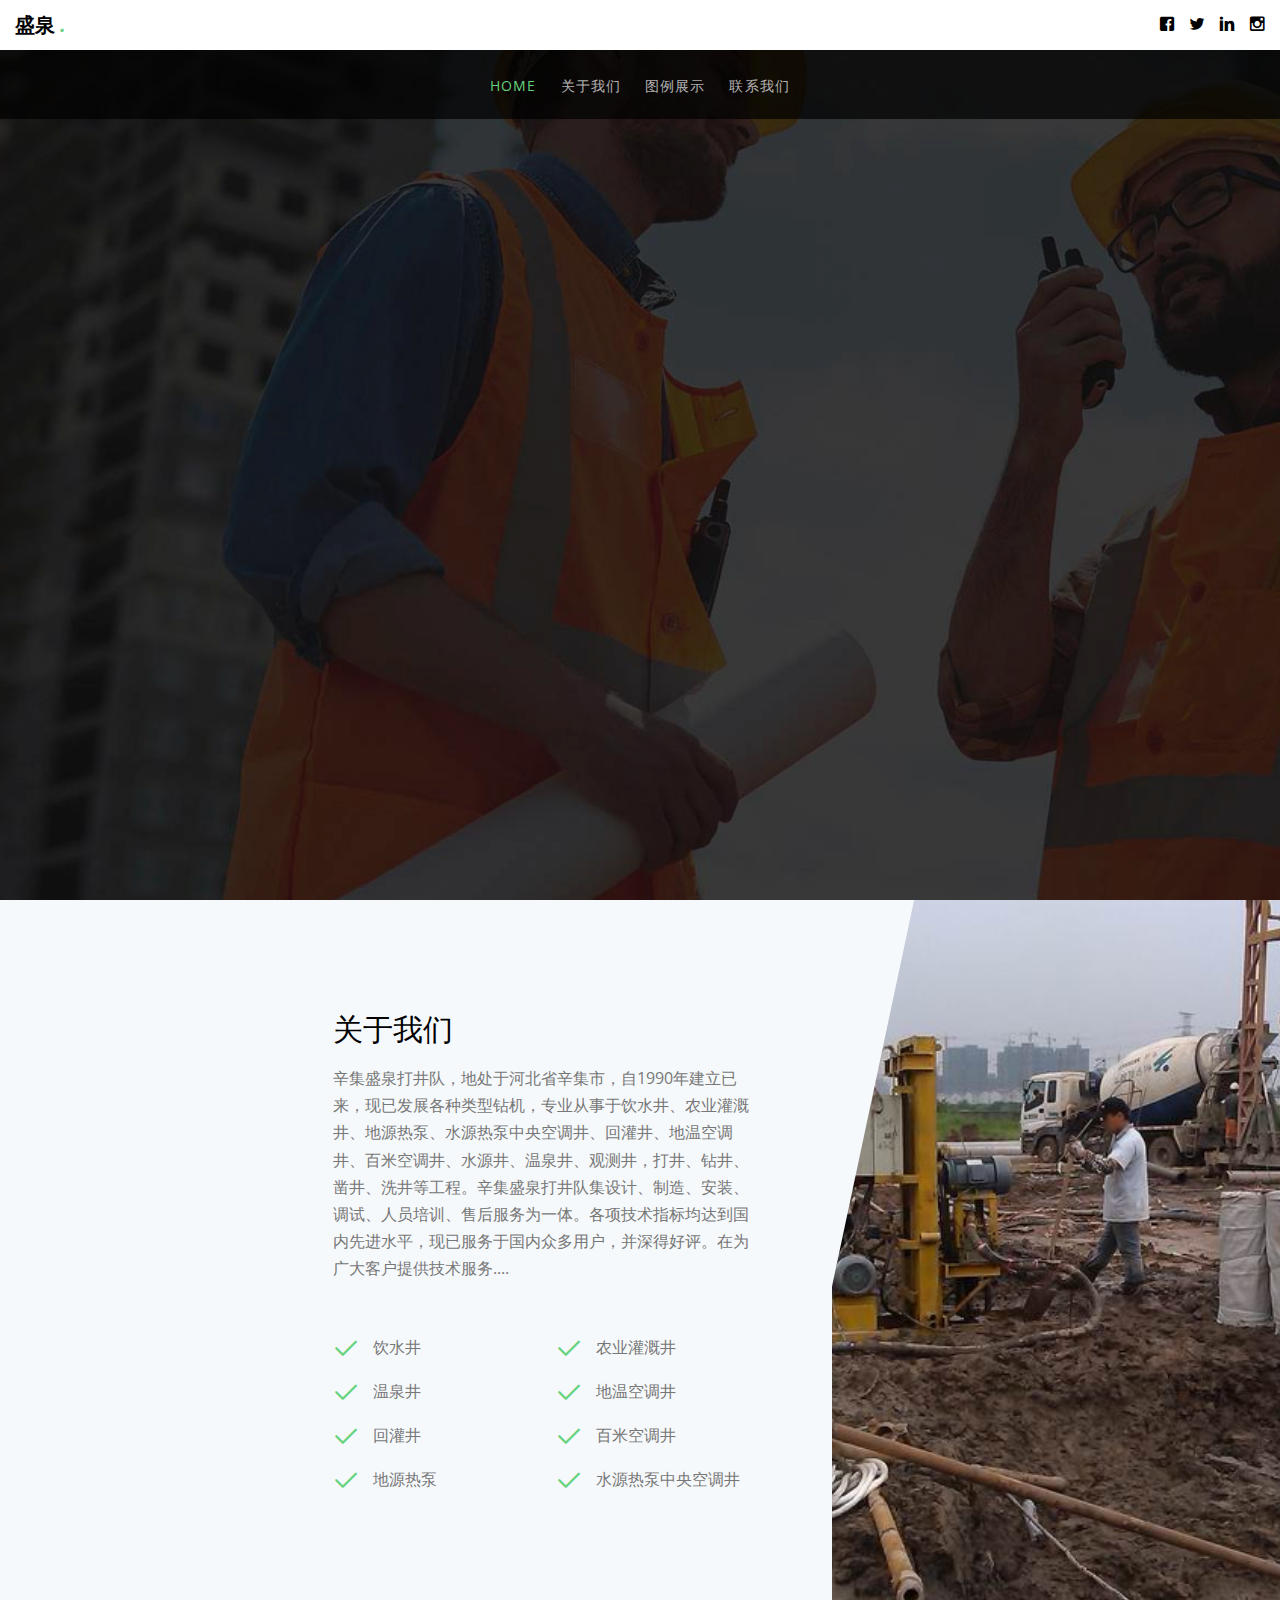
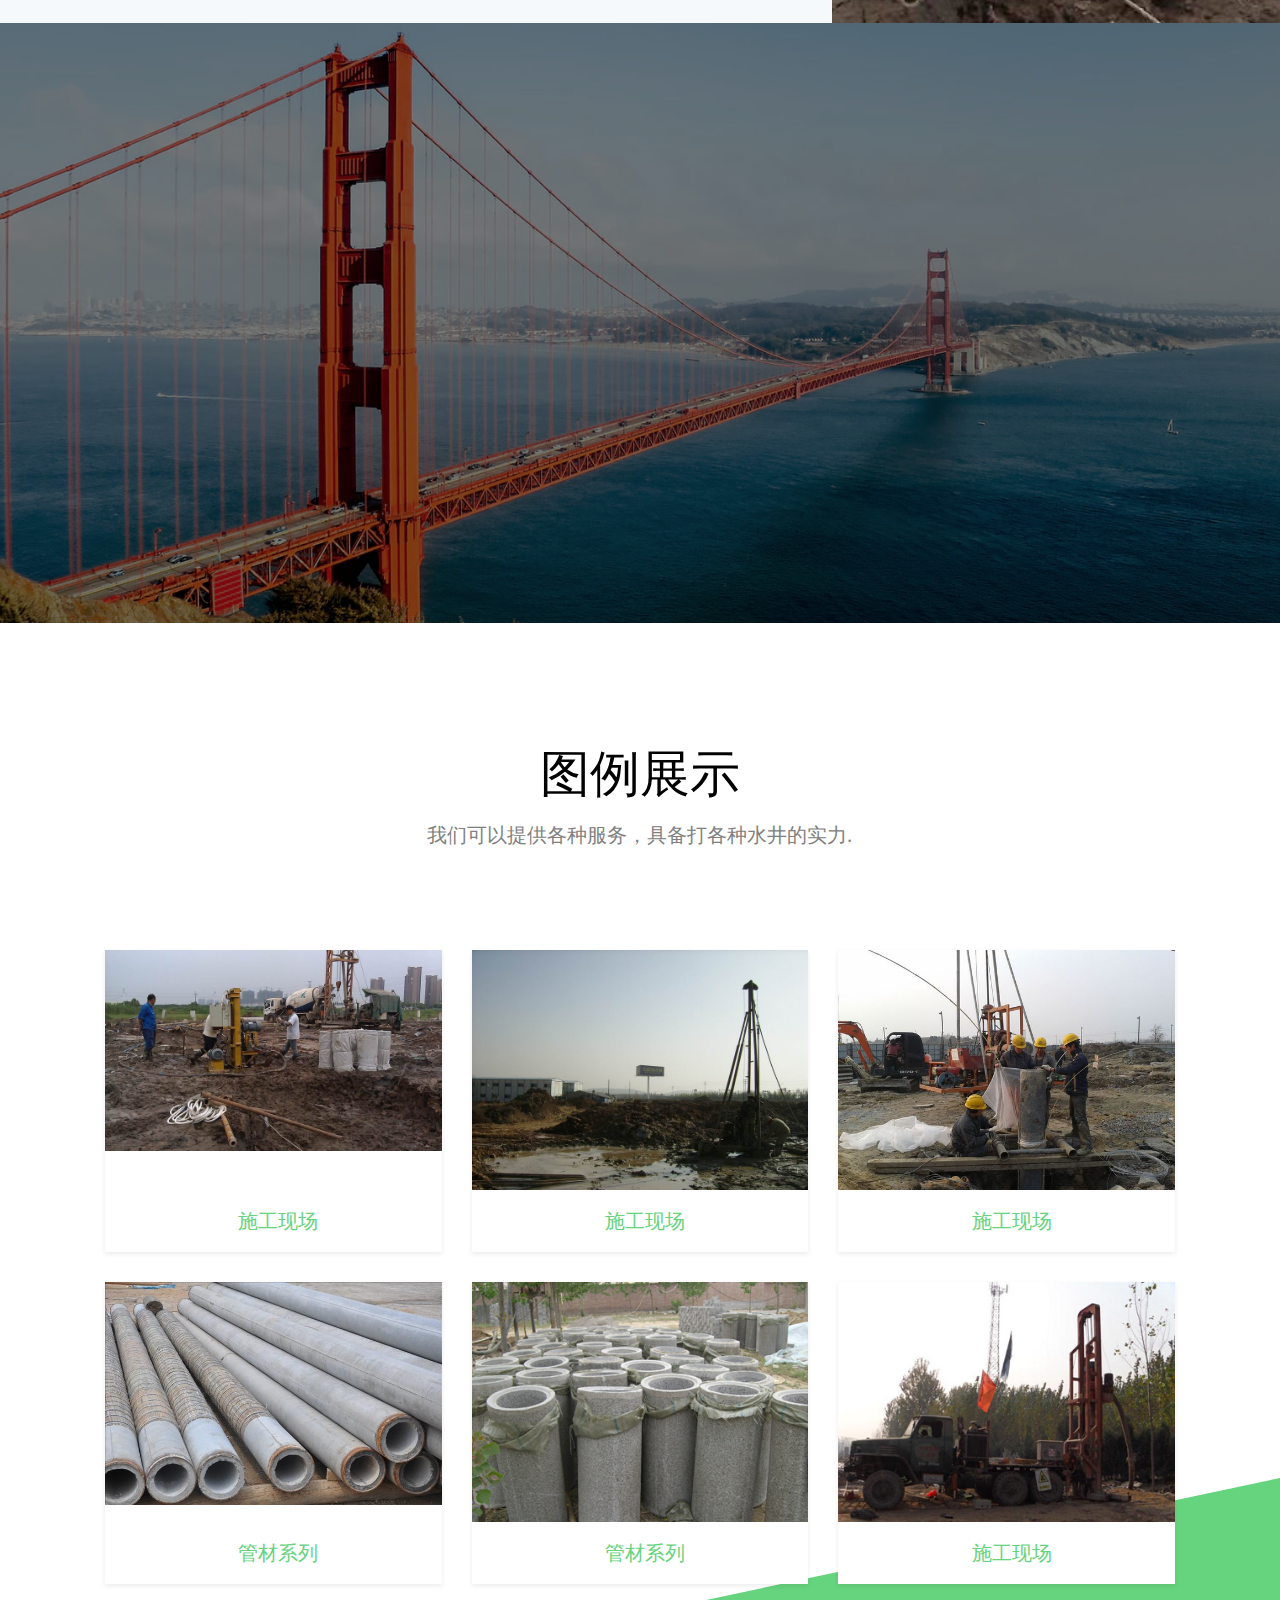
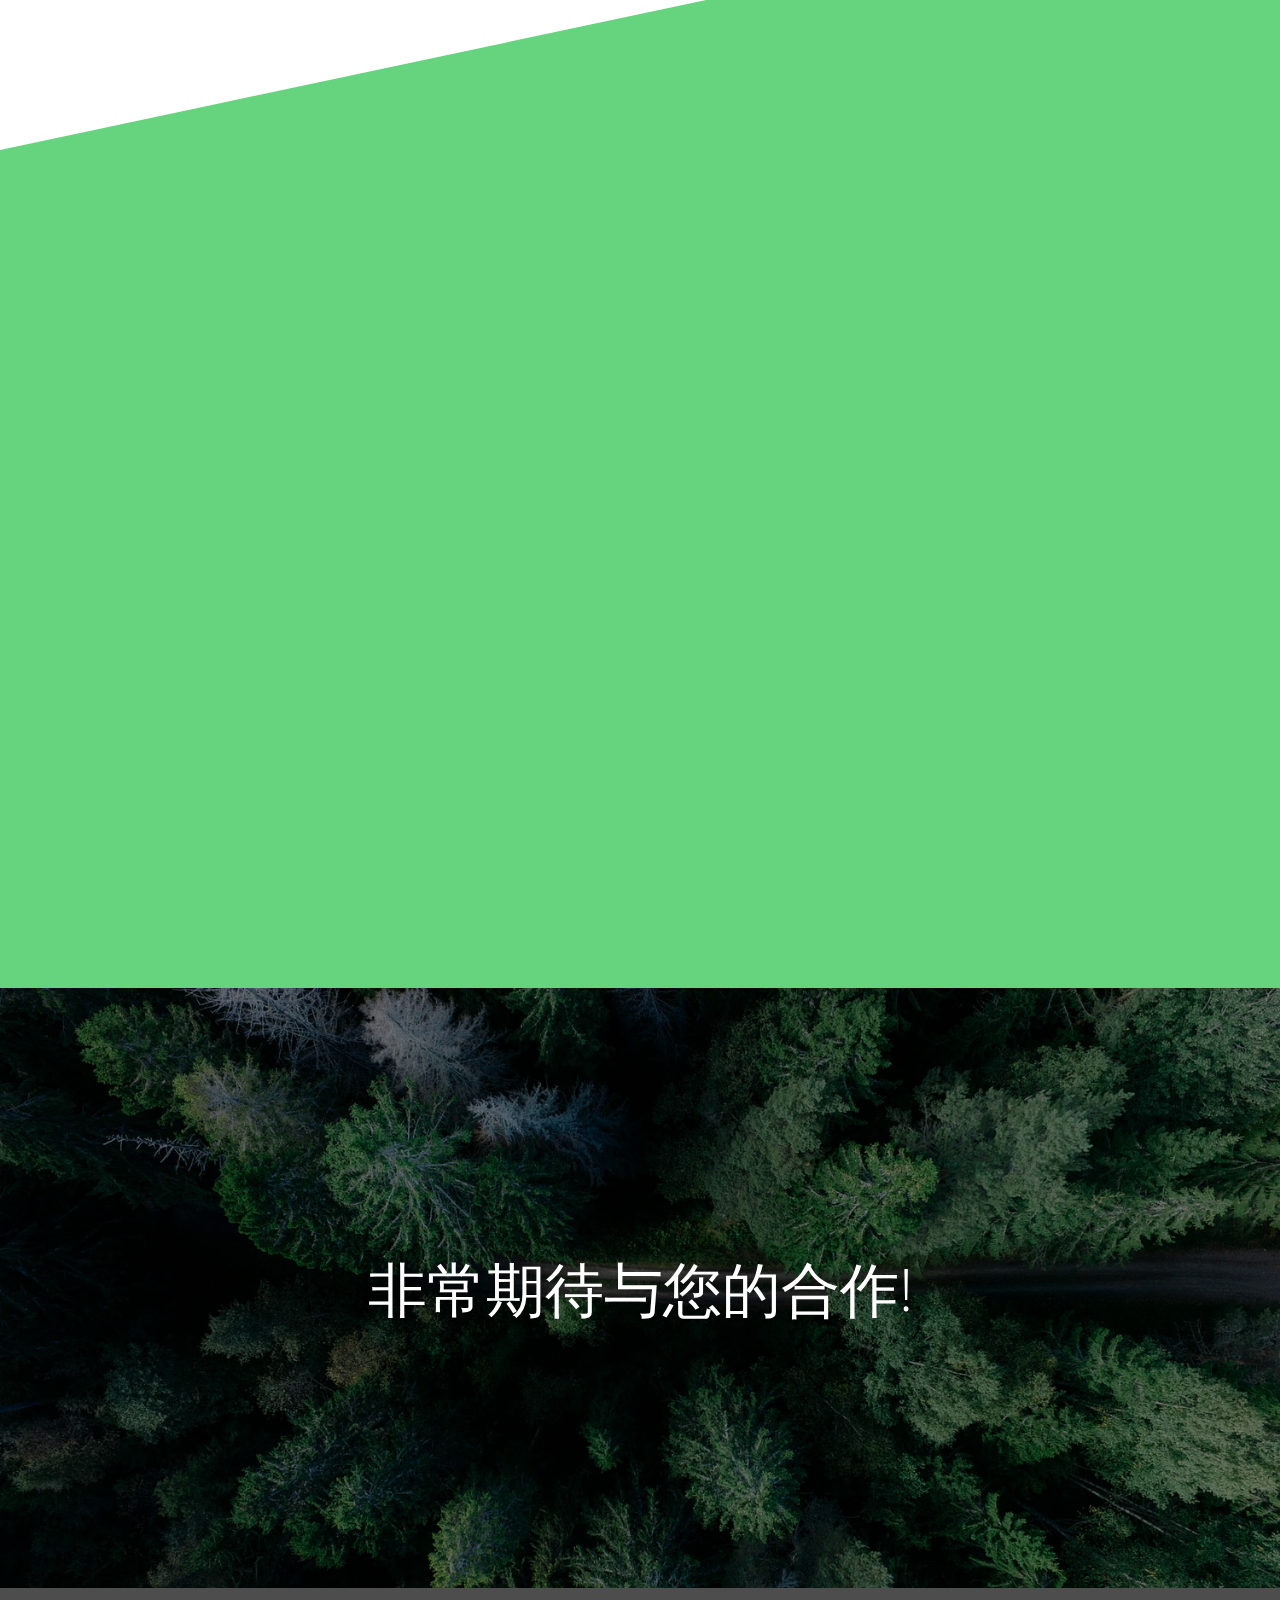
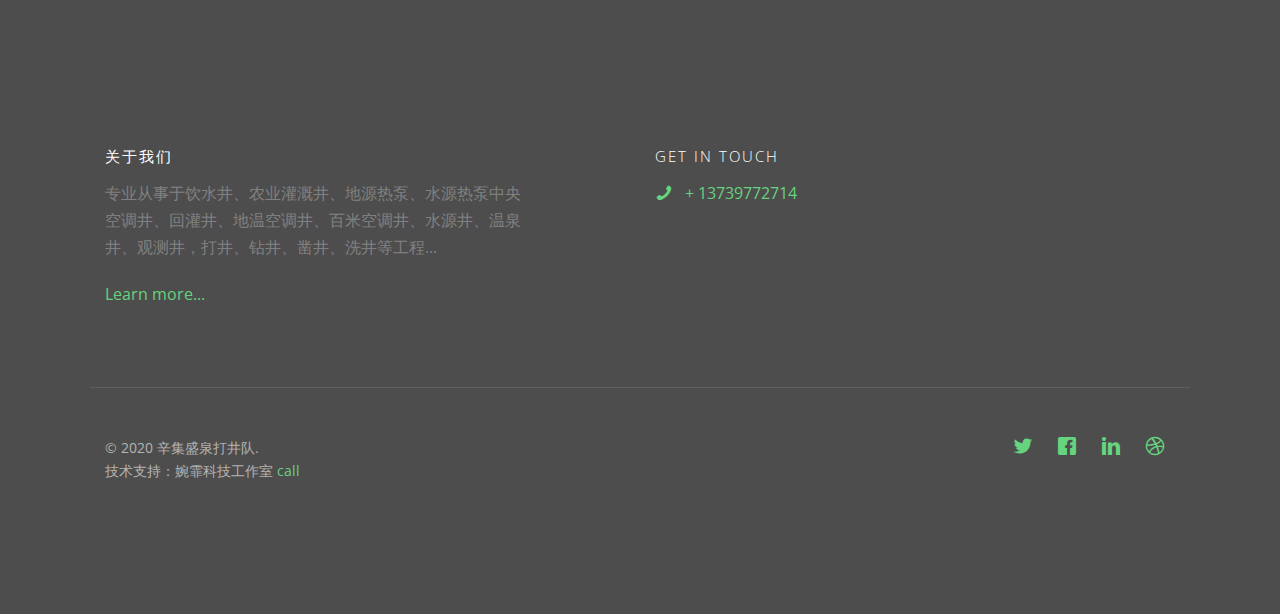
==== commit 97d3bd00: "add" ====
--- a/html/index.html
+++ b/html/index.html
@@ -391,9 +391,9 @@
                     <div class="col-md-12">
                         <p class="pull-left">
                             <small class="block">&copy; 2020 辛集盛泉打井队.</small>
-                            <!--
-                                                    <small class="block">Designed by <a href="http://freehtml5.co/" target="_blank">FreeHTML5.co</a> Demo Images: <a href="http://unsplash.com/" target="_blank">Unsplash</a></small>
-                            -->
+
+                            <small class="block">技术支持：婉霏科技工作室 <a href="tel: 15933780190" target="_blank">call</a></small>
+
                         </p>
                         <p class="pull-right">
                         <ul class="gtco-social-icons pull-right">
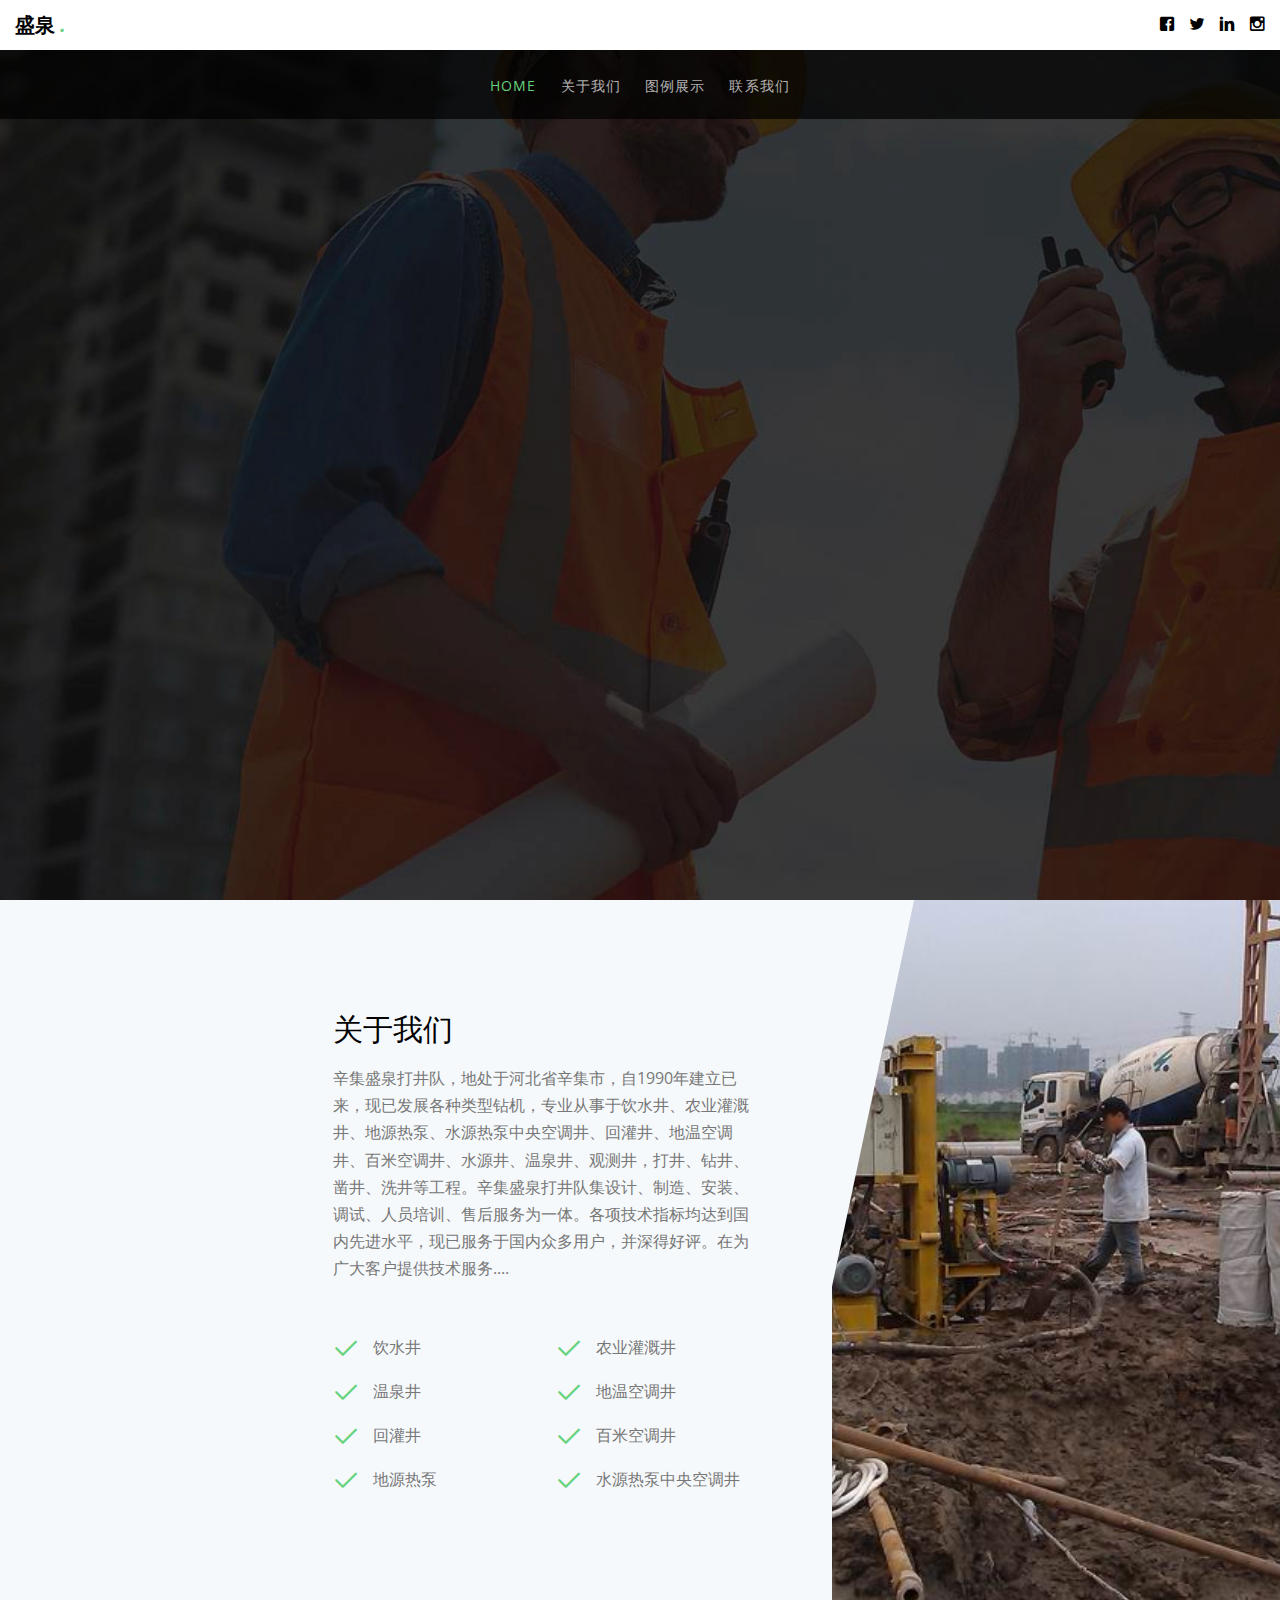
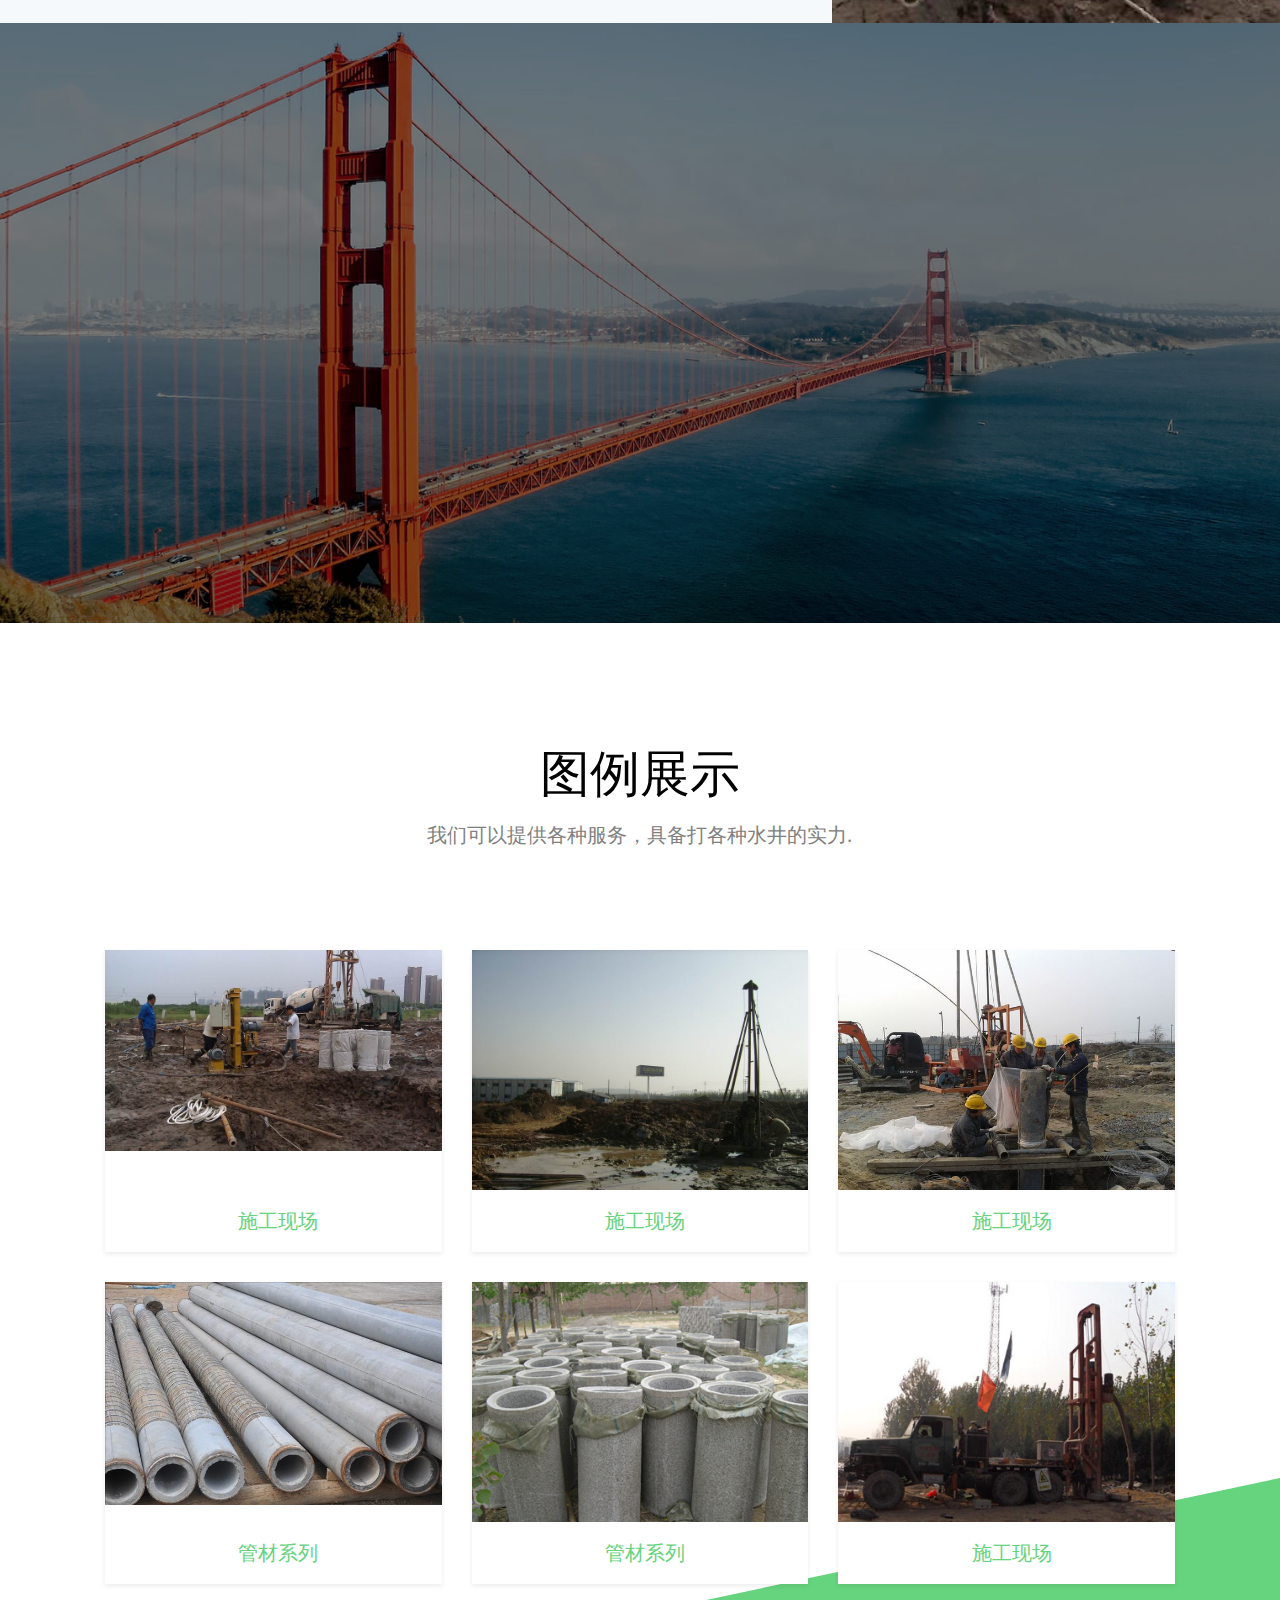
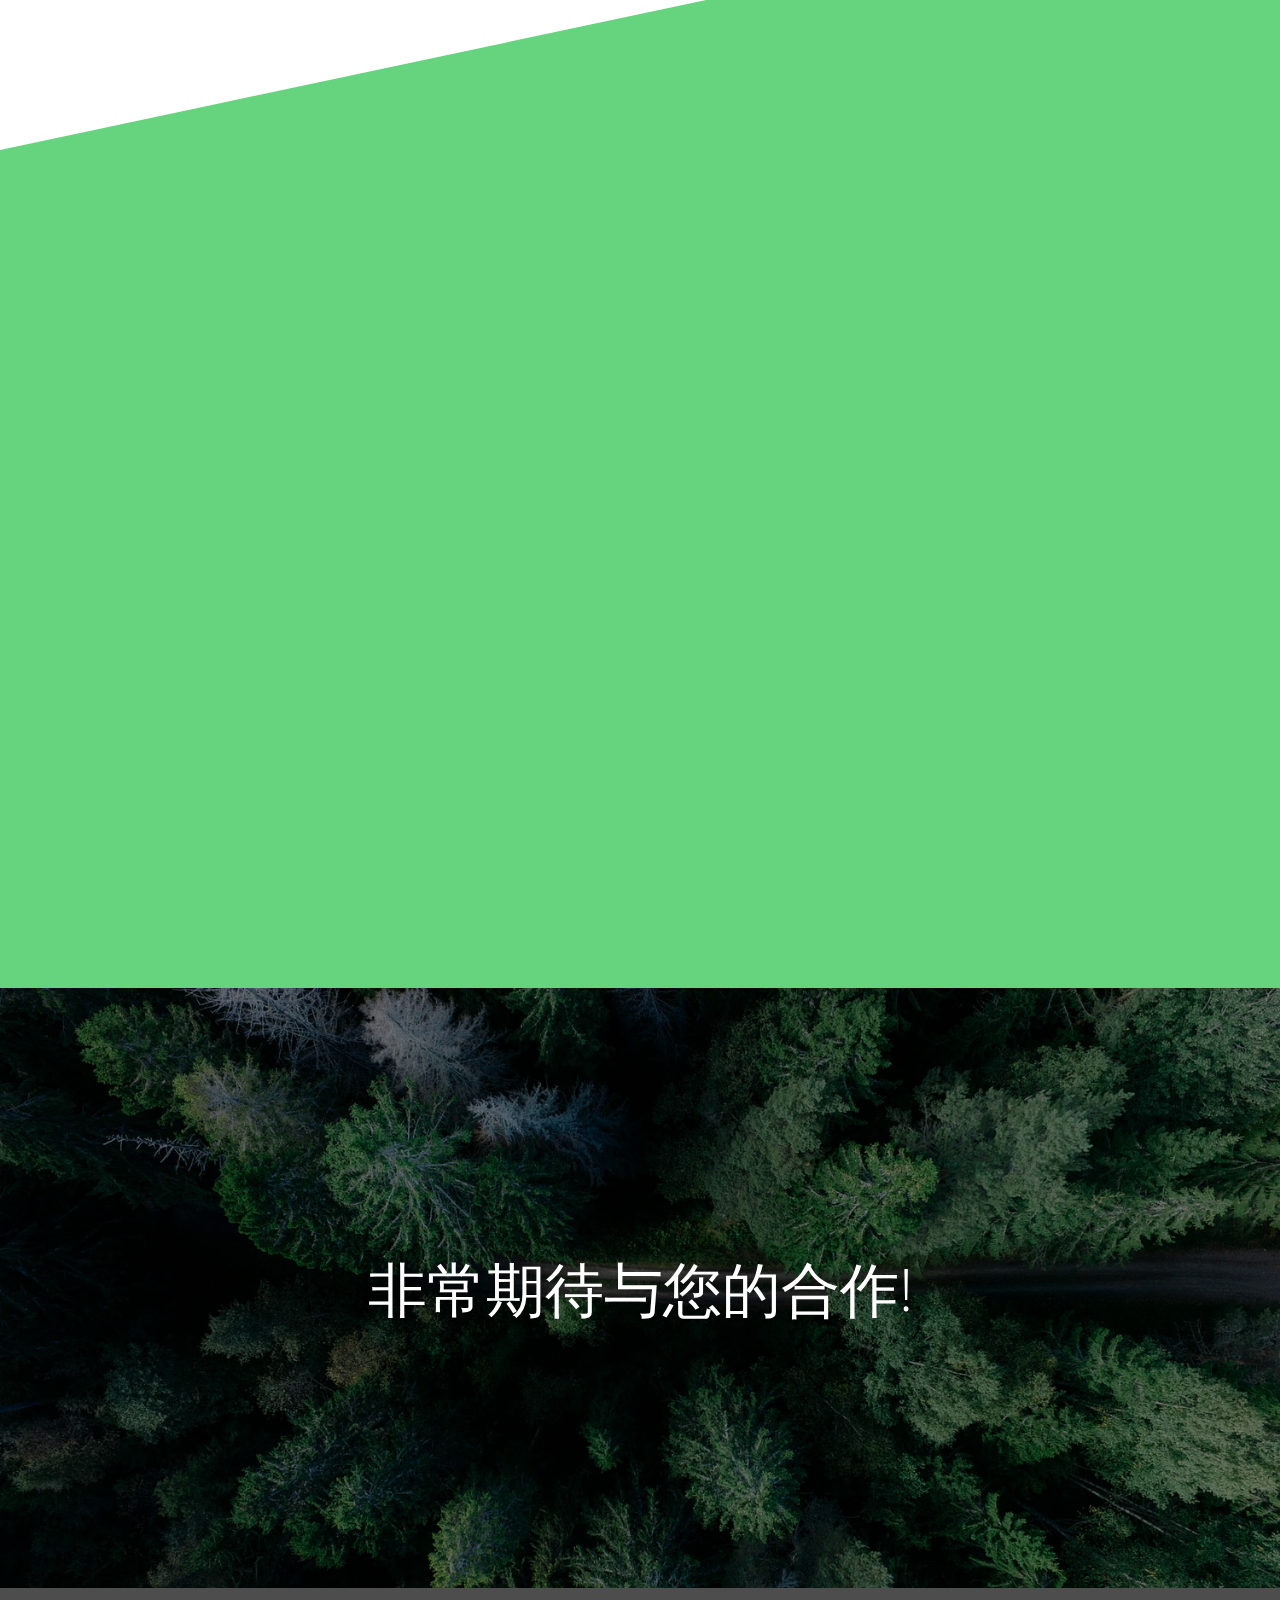
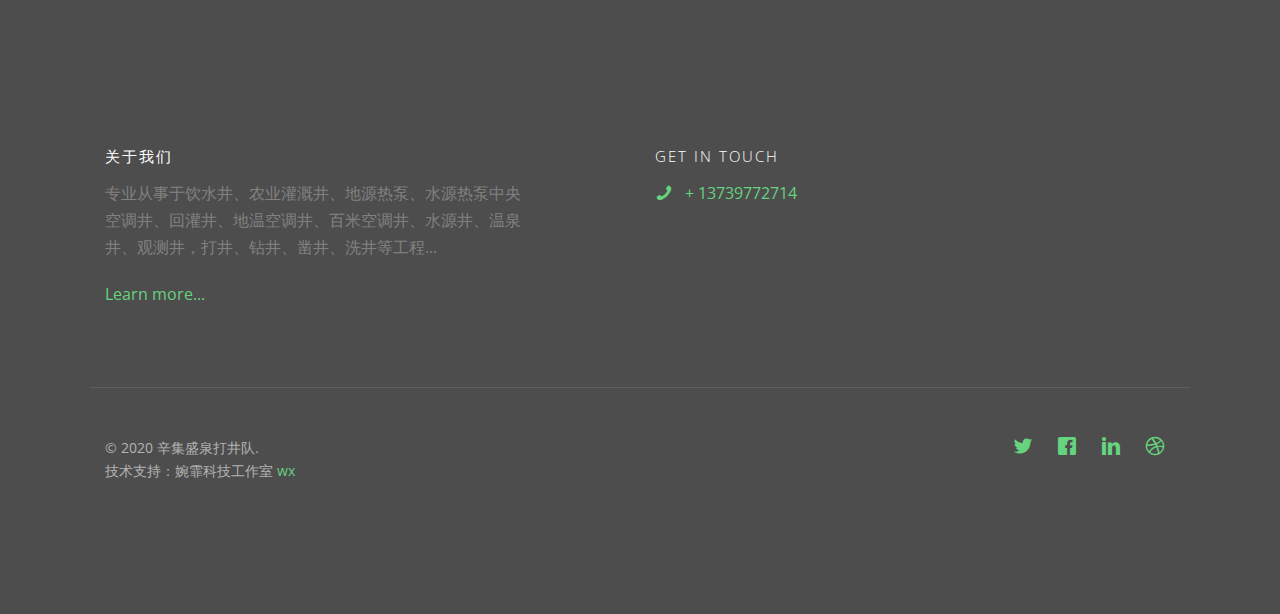
==== commit 4b41139c: "change wx" ====
--- a/html/index.html
+++ b/html/index.html
@@ -392,7 +392,7 @@
                         <p class="pull-left">
                             <small class="block">&copy; 2020 辛集盛泉打井队.</small>
 
-                            <small class="block">技术支持：婉霏科技工作室 <a href="tel: 15933780190" target="_blank">call</a></small>
+                            <small class="block">技术支持：婉霏科技工作室 <a style="width: 150px; height: 150px" href="images/wx_2.png" target="_blank">wx</a></small>
 
                         </p>
                         <p class="pull-right">
